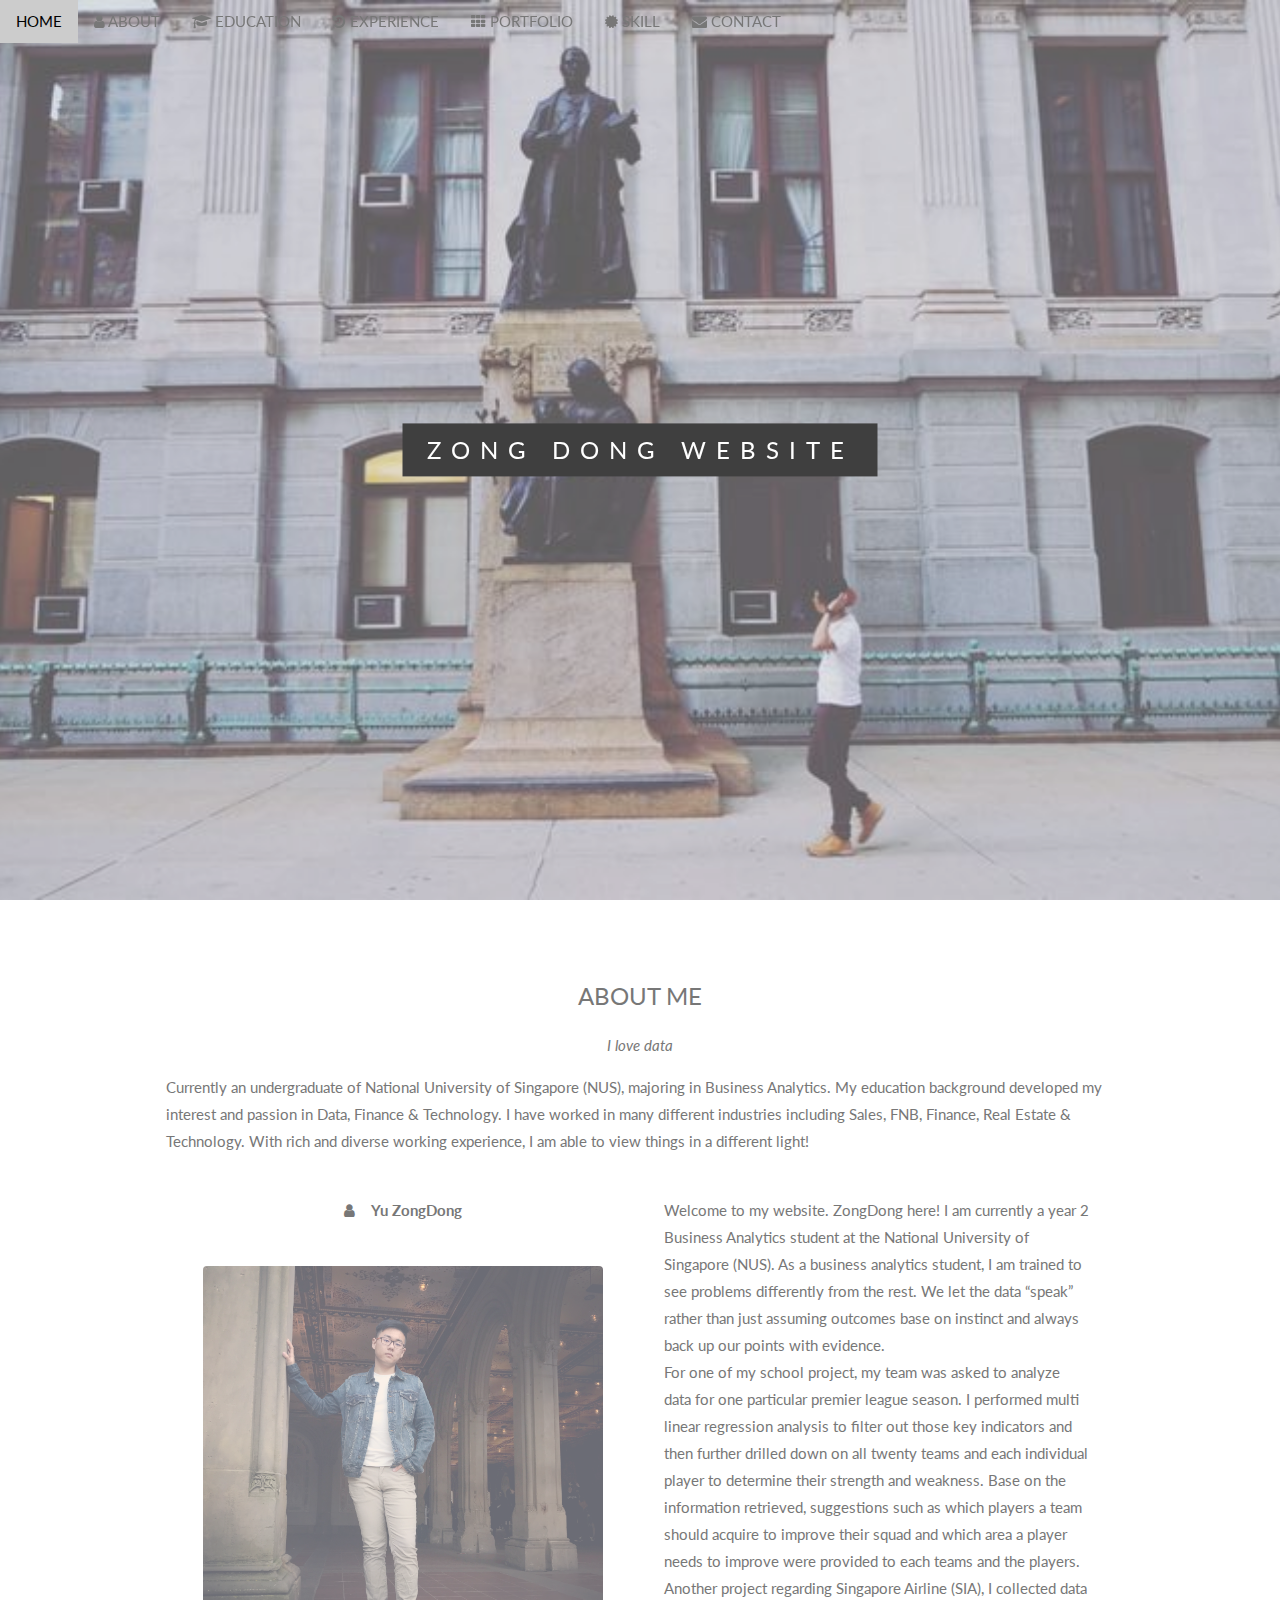
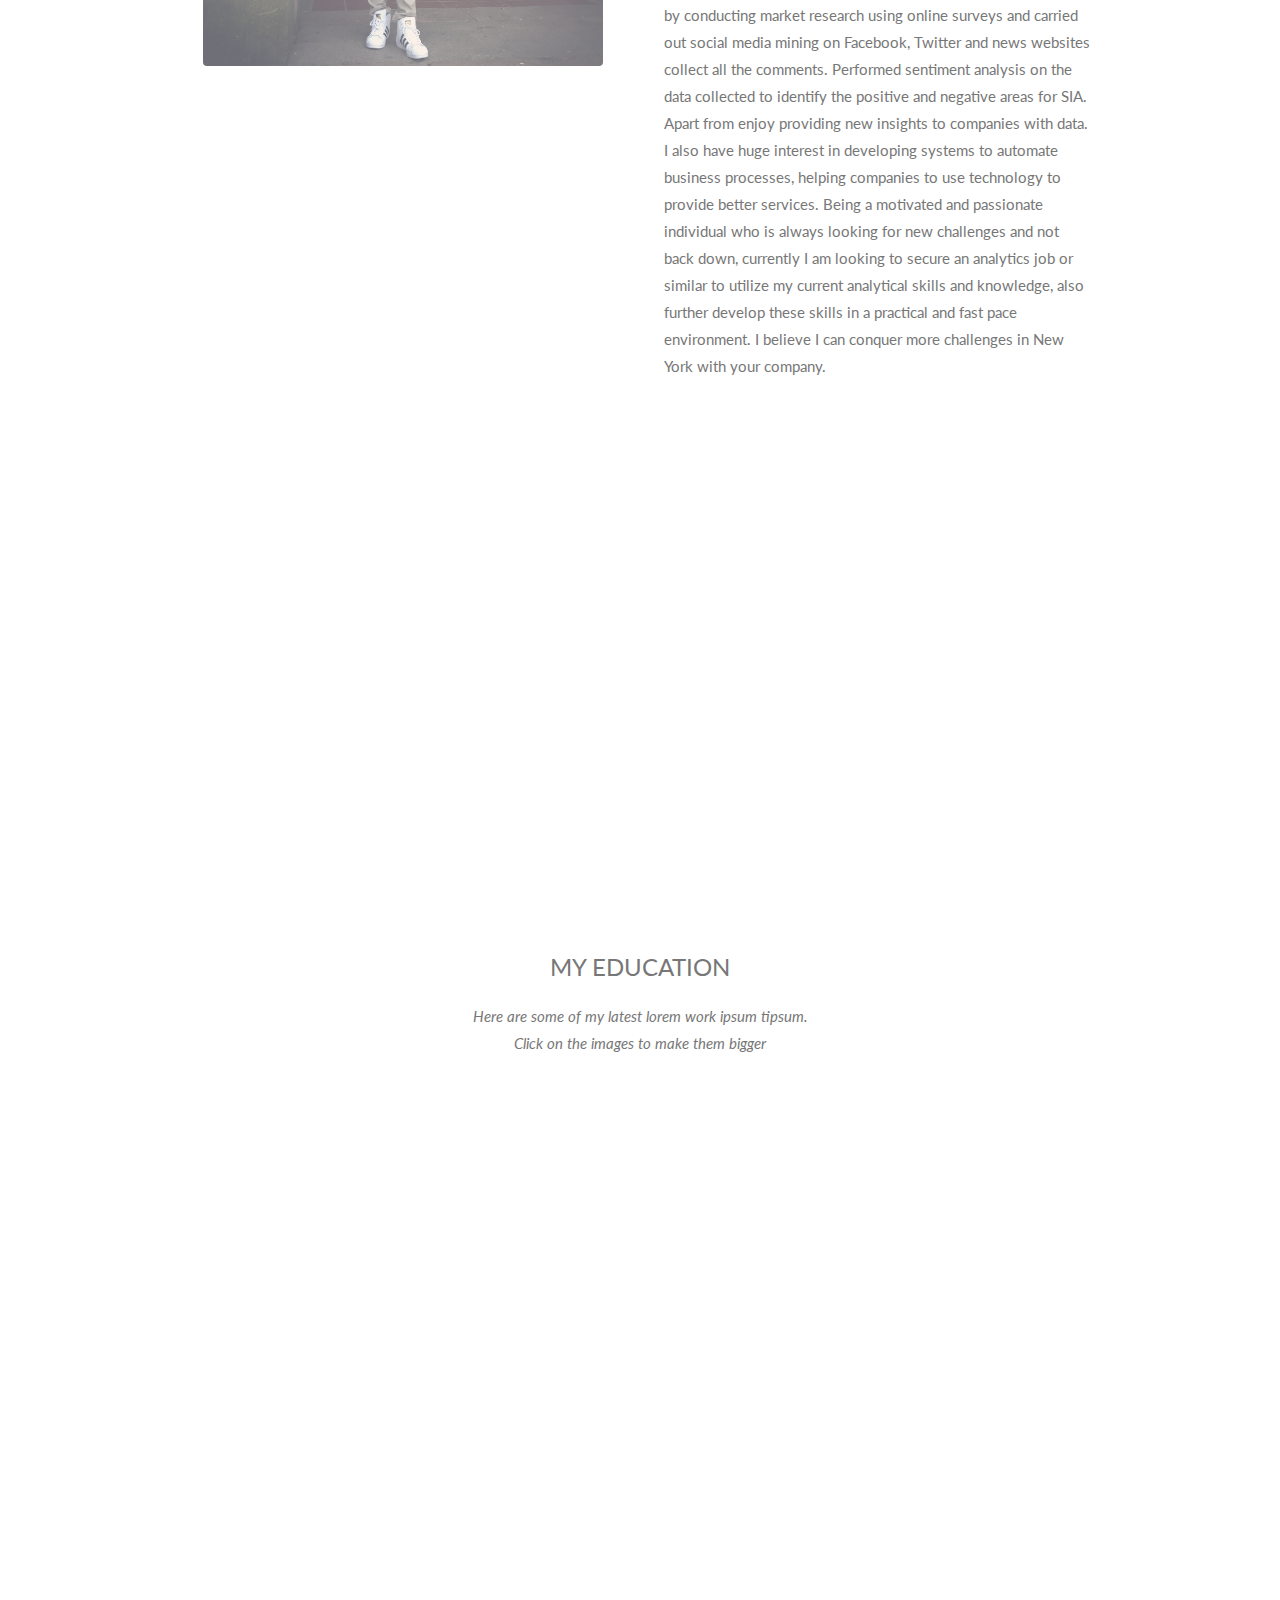
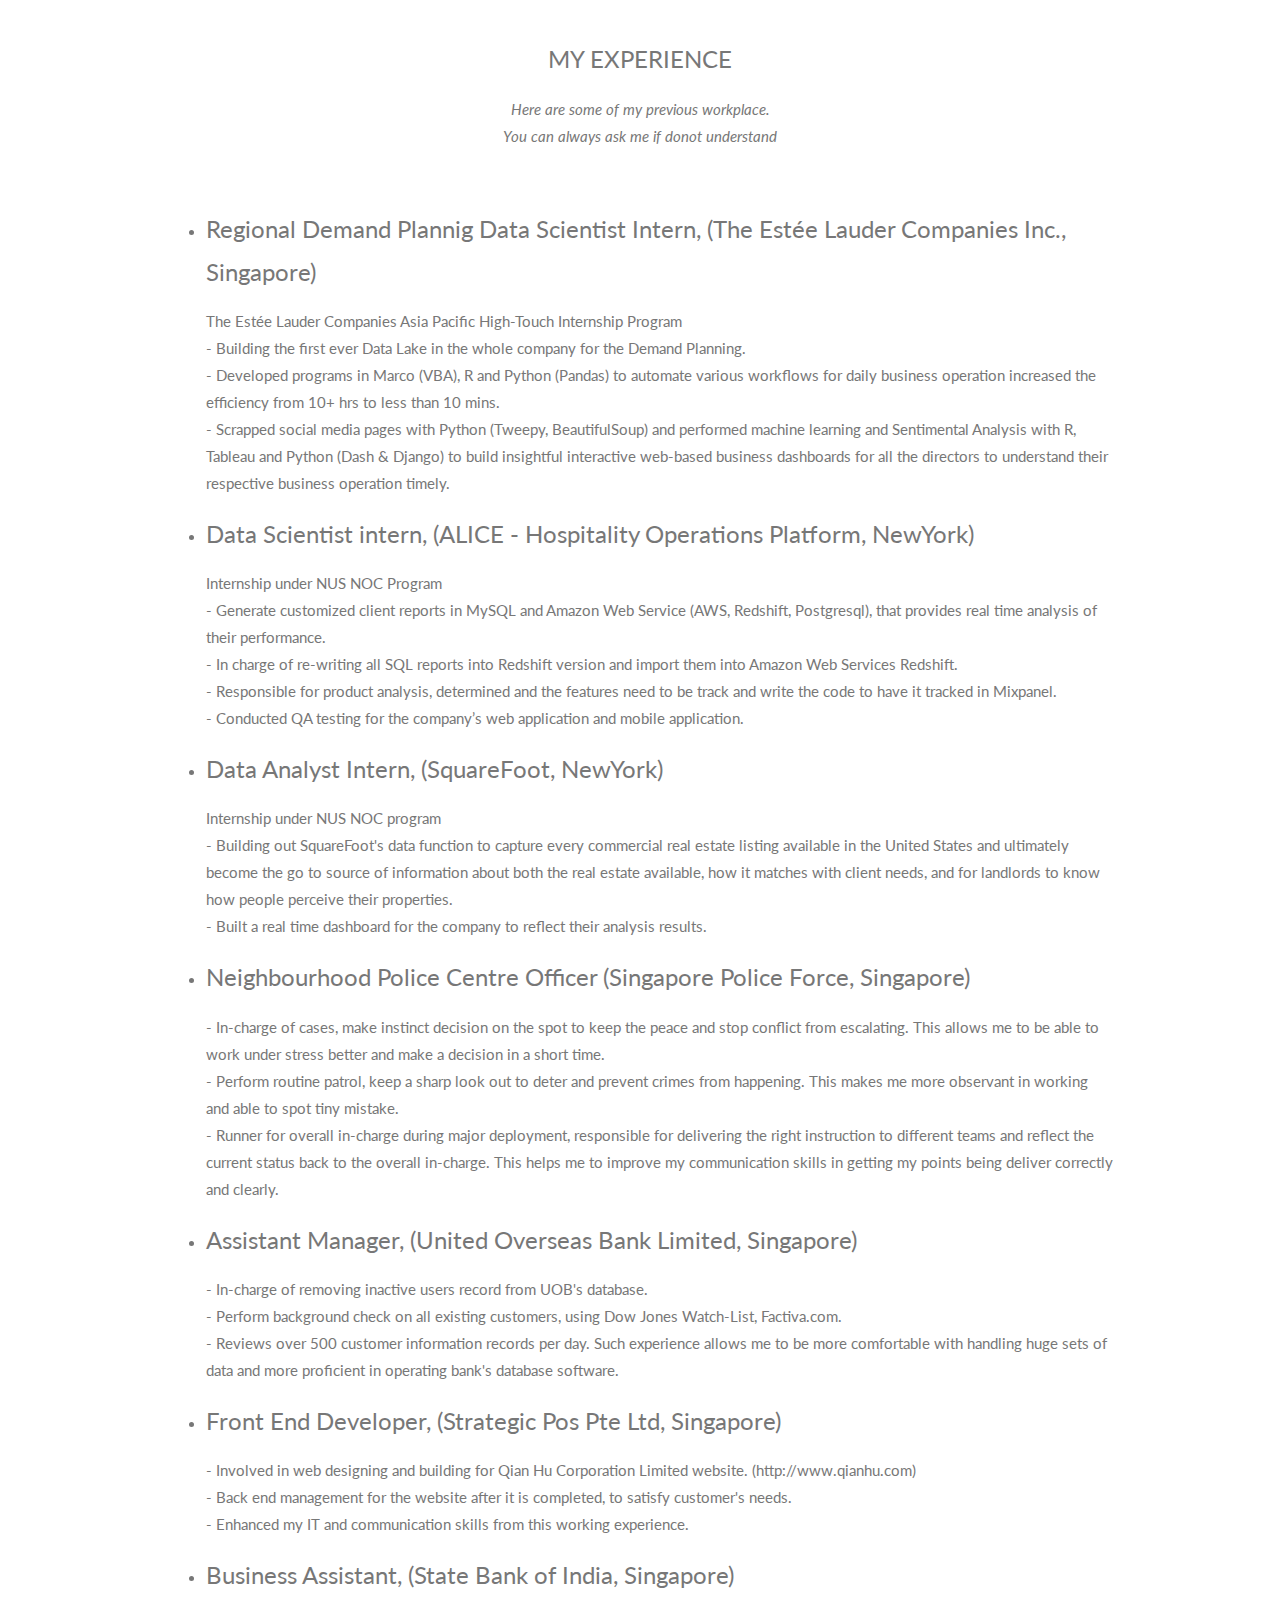
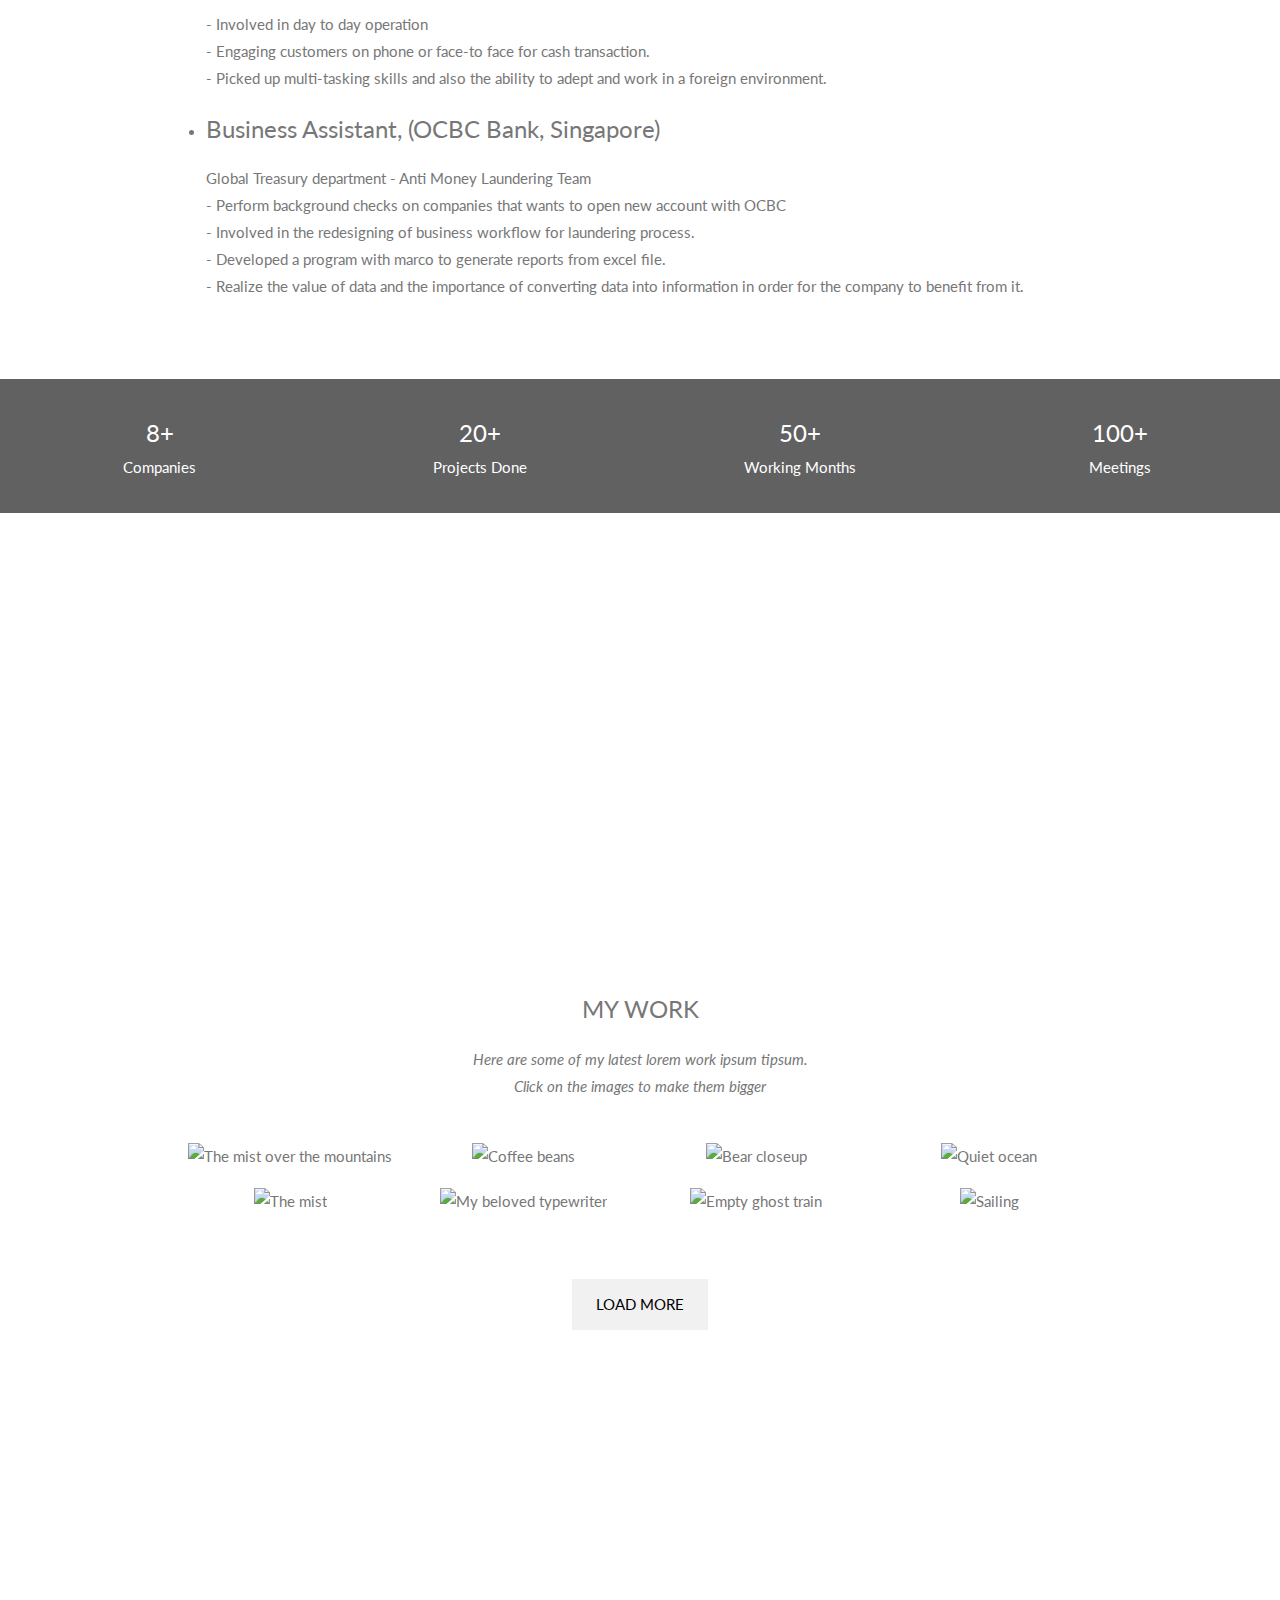
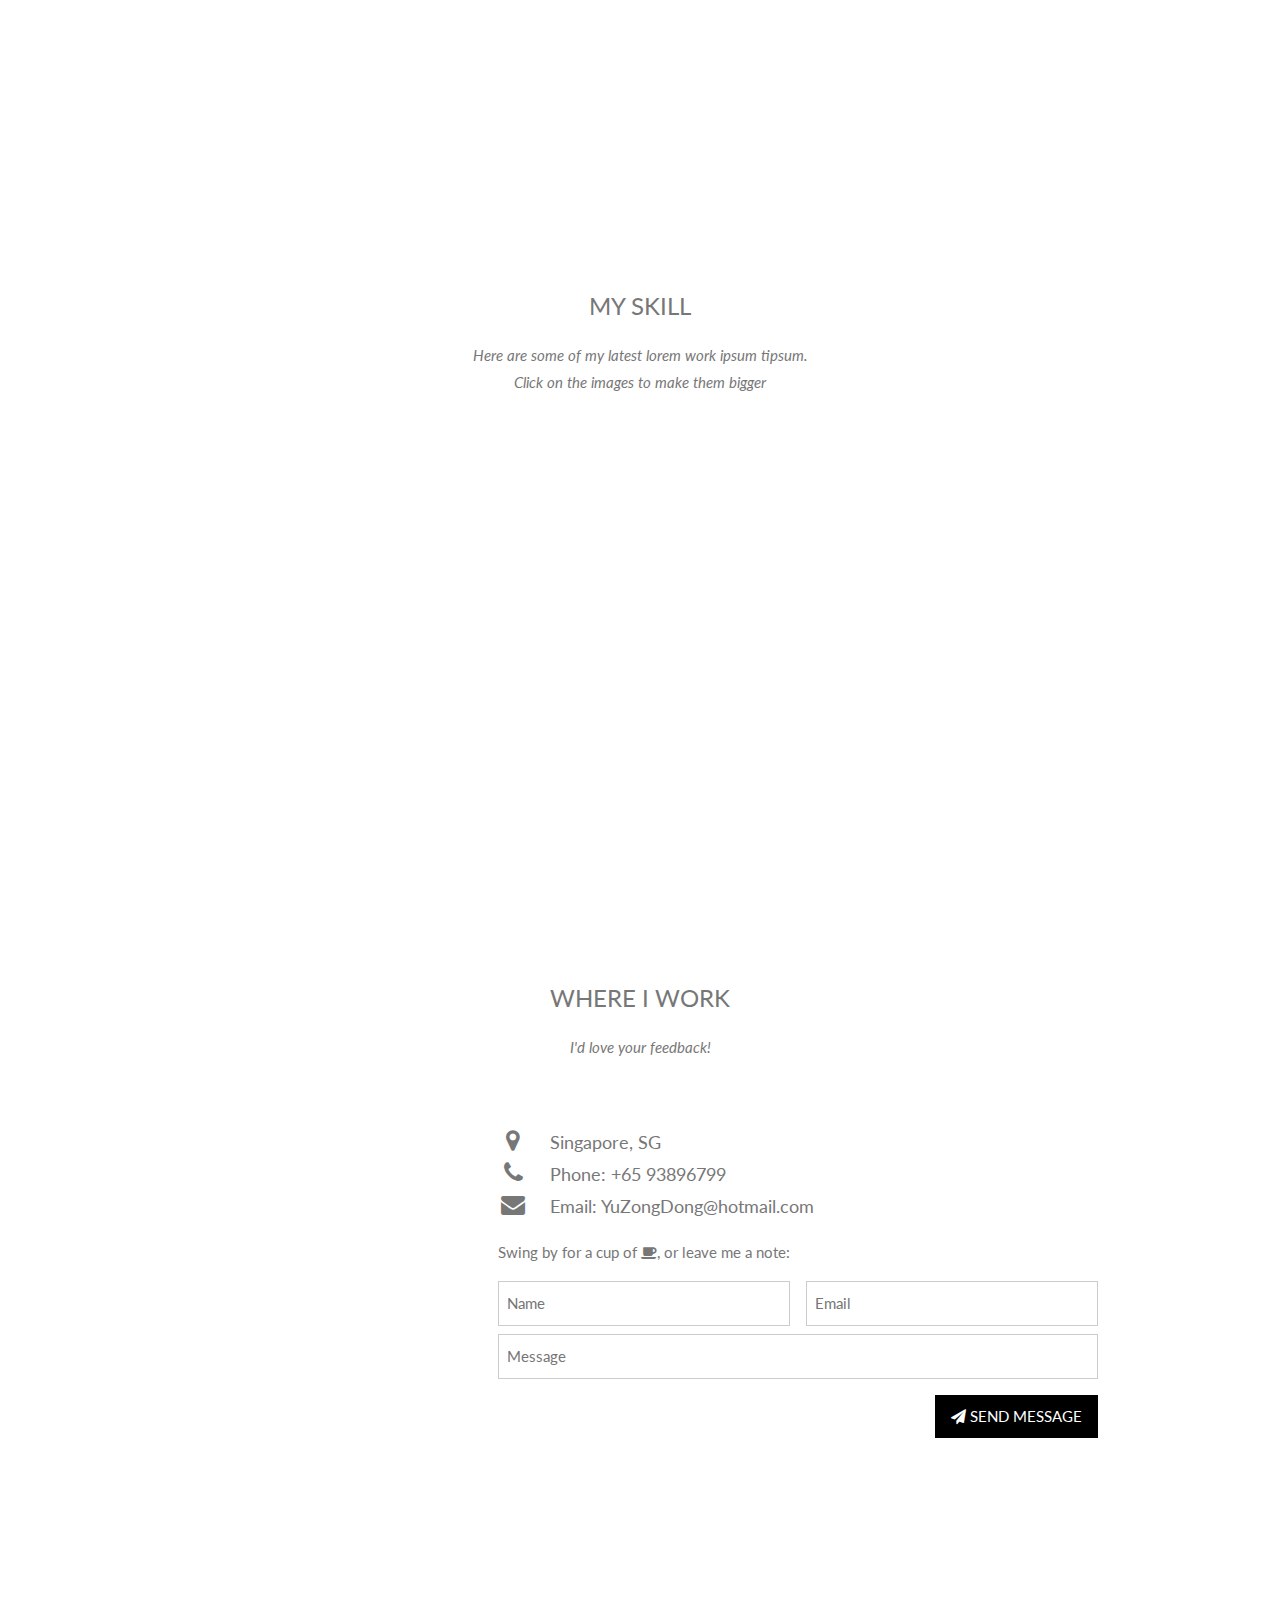
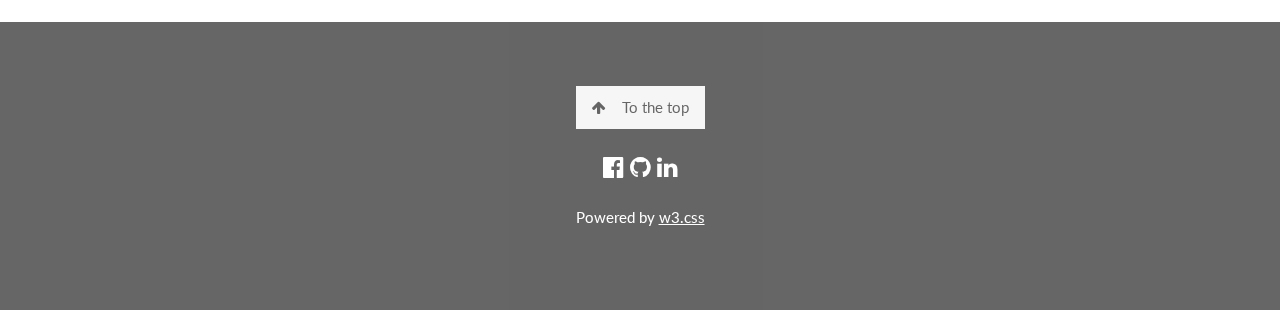
==== index.html @ 0556fbbf "changes to the index" ====
<!DOCTYPE html>
<html>
<title>ZDCV</title>
<meta charset="UTF-8">
<meta name="viewport" content="width=device-width, initial-scale=1">
<link rel="stylesheet" href="https://www.w3schools.com/w3css/4/w3.css">
<link rel="stylesheet" href="https://fonts.googleapis.com/css?family=Lato">
<link rel="stylesheet" href="https://cdnjs.cloudflare.com/ajax/libs/font-awesome/4.7.0/css/font-awesome.min.css">
<link rel="stylesheet" href="index.css">
<body>

<!-- Navbar (sit on top) -->
<div class="w3-top">
  <div class="w3-bar" id="myNavbar">
    <a class="w3-bar-item w3-button w3-hover-black w3-hide-medium w3-hide-large w3-right" href="javascript:void(0);" onclick="toggleFunction()" title="Toggle Navigation Menu">
      <i class="fa fa-bars"></i>
    </a>
    <a href="#home" class="w3-bar-item w3-button">HOME</a>
    <a href="#about" class="w3-bar-item w3-button w3-hide-small"><i class="fa fa-user"></i> ABOUT</a>
    <a href="#education" class="w3-bar-item w3-button w3-hide-small"><i class="fa fa-graduation-cap"></i> EDUCATION</a>
    <a href="#experience" class="w3-bar-item w3-button w3-hide-small"><i class="fa fa-history"></i> EXPERIENCE</a>
    <a href="#portfolio" class="w3-bar-item w3-button w3-hide-small"><i class="fa fa-th"></i> PORTFOLIO</a>
    <a href="#skill" class="w3-bar-item w3-button w3-hide-small"><i class="fa fa-certificate"></i> SKILL</a>
    <a href="#contact" class="w3-bar-item w3-button w3-hide-small"><i class="fa fa-envelope"></i> CONTACT</a>
  </div>

  <!-- Navbar on small screens -->
  <div id="navDemo" class="w3-bar-block w3-white w3-hide w3-hide-large w3-hide-medium">
    <a href="#about" class="w3-bar-item w3-button" onclick="toggleFunction()">ABOUT</a>
    <a href="#education" class="w3-bar-item w3-button" onclick="toggleFunction()">EDUCATION</a>
    <a href="#portfolio" class="w3-bar-item w3-button" onclick="toggleFunction()">PORTFOLIO</a>
    <a href="#contact" class="w3-bar-item w3-button" onclick="toggleFunction()">CONTACT</a>
  </div>
</div>

<!-- First Parallax Image with Logo Text -->
<div class="bgimg-1 w3-display-container w3-opacity-min" id="home">
  <div class="w3-display-middle" style="white-space:nowrap;">
    <span class="w3-center w3-padding-large w3-black w3-xlarge w3-wide w3-animate-opacity">ZONG <span class="w3-hide-small">DONG</span> WEBSITE</span>
  </div>
</div>

<!-- Container (About Section) -->
<div class="w3-content w3-container w3-padding-64" id="about">
  <h3 class="w3-center">ABOUT ME</h3>
  <p class="w3-center"><em>I love data</em></p>
  <p>Currently an undergraduate of National University of Singapore (NUS), majoring in Business Analytics. My education background developed my interest and passion in Data,
    Finance & Technology. I have worked in many different industries including Sales, FNB, Finance, Real Estate & Technology. With rich and diverse working experience, 
    I am able to view things in a different light!  </p>
  <div class="w3-row">
    <div class="w3-col m6 w3-center w3-padding-large">
      <p><b><i class="fa fa-user w3-margin-right"></i>Yu ZongDong</b></p><br>
      <img src="img/zd.jpg" class="w3-round w3-image w3-opacity w3-hover-opacity-off" alt="Photo of Me" width="400" height="450">
      <!-- w3-image w3-opacity-->
    </div>

    <!-- Hide this text on small devices -->
    <div class="w3-col m6 w3-hide-small w3-padding-large">
      <p>Welcome to my website.  ZongDong here! I am currently a year 2 Business Analytics student at the National University of Singapore (NUS). As a business analytics student,
        I am trained to see problems differently from the rest. We let the data “speak” rather than just assuming outcomes base on instinct and always back up our points with evidence.
        <br> For one of my school project, my team was asked to analyze data for one particular premier league season. I performed multi linear regression analysis to filter out those 
        key indicators and then further drilled down on all twenty teams and each individual player to determine their strength and weakness. Base on the information retrieved, 
        suggestions such as which players a team should acquire to improve their squad and which area a player needs to improve were provided to each teams and the players.
        <br> Another project regarding Singapore Airline (SIA), I collected data by conducting market research using online surveys and carried out social media mining on Facebook, 
        Twitter and news websites collect all the comments. Performed sentiment analysis on the data collected to identify the positive and negative areas for SIA.
        <br> Apart from enjoy providing new insights to companies with data. I also have huge interest in developing systems to automate business processes, helping companies to use 
        technology to provide better services. Being a motivated and passionate individual who is always looking for new challenges and not back down, currently I am looking to secure 
        an analytics job or similar to utilize my current analytical skills and knowledge, also further develop these skills in a practical and fast pace environment. I believe I can 
        conquer more challenges in New York with your company.</p>
    </div>
  </div>
</div>

<!-- Second Parallax Image with Portfolio Text -->
<div class="bgimg-3 w3-display-container w3-opacity-min">
    <div class="w3-display-middle">
        <span class="w3-xxlarge w3-text-white w3-wide">EDUCATION</span>
    </div>
</div>
          
<!-- Container (Education Section) -->
<div class="w3-content w3-container w3-padding-64" id="education">
    <h3 class="w3-center">MY EDUCATION</h3>
    <p class="w3-center"><em>Here are some of my latest lorem work ipsum tipsum.<br> Click on the images to make them bigger</em></p><br>
</div>

<!-- Second Parallax Image with Portfolio Text -->
<div class="bgimg-2 w3-display-container w3-opacity-min">
    <div class="w3-display-middle">
        <span class="w3-xxlarge w3-text-white w3-wide">EXPERIENCE</span>
    </div>
</div>

<div class="w3-content w3-container w3-padding-64" id="experience">
    <h3 class="w3-center">MY EXPERIENCE</h3>
    <p class="w3-center"><em>Here are some of my previous workplace.<br> You can always ask me if donot understand</em></p><br>
    <ul class=>
        <li>
            <h3>
                Regional Demand Plannig Data Scientist Intern, (The Estée Lauder Companies Inc., Singapore)
            </h3>
            <p>
                The Estée Lauder Companies Asia Pacific High-Touch Internship Program<br>
                - Building the first ever Data Lake in the whole company for the Demand Planning. <br>
                - Developed programs in Marco (VBA), R and Python (Pandas) to automate various workflows for daily business operation increased the efficiency from 10+ hrs to less than 10 mins. <br>
                - Scrapped social media pages with Python (Tweepy, BeautifulSoup) and performed machine learning and Sentimental Analysis with R, Tableau and Python (Dash & Django) to build insightful interactive web-based business dashboards for all the directors to understand their respective business operation timely. <br>
            </p>
            </li>
        
        <li>
            <h3>
                Data Scientist intern, (ALICE - Hospitality Operations Platform, NewYork)
            </h3>
            <p>
                Internship under NUS NOC Program <br>
                - Generate customized client reports in MySQL and Amazon Web Service (AWS, Redshift, Postgresql), that provides real time analysis of their performance. <br>
                - In charge of re-writing all SQL reports into Redshift version and import them into Amazon Web Services Redshift. <br>
                - Responsible for product analysis, determined and the features need to be track and write the code to have it tracked in Mixpanel. <br>
                - Conducted QA testing for the company’s web application and mobile application. <br>
            </p>
        </li>

        <li>
            <h3>
                Data Analyst Intern, (SquareFoot, NewYork)
            </h3>
            <p>
                Internship under NUS NOC program <br>
                - Building out SquareFoot's data function to capture every commercial real estate listing available in the United States and ultimately become the go to source of information about both the real estate available, how it matches with client needs, and for landlords to know how people perceive their properties. <br>
                - Built a real time dashboard for the company to reflect their analysis results. <br>
            </p>
        </li>

        <li>
            <h3>
                Neighbourhood Police Centre Officer (Singapore Police Force, Singapore)
            </h3>
            <p>
                - In-charge of cases, make instinct decision on the spot to keep the peace and stop conflict from escalating. This allows me to be able to work under stress better and make a decision in a short time. <br>
                - Perform routine patrol, keep a sharp look out to deter and prevent crimes from happening. This makes me more observant in working and able to spot tiny mistake. <br>
                - Runner for overall in-charge during major deployment, responsible for delivering the right instruction to different teams and reflect the current status back to the overall in-charge. This helps me to improve my communication skills in getting my points being deliver correctly and clearly.  <br>
            </p>
        </li>

        <li>
            <h3>
                Assistant Manager, (United Overseas Bank Limited, Singapore)
            </h3>
            <p>
                - In-charge of removing inactive users record from UOB's database. <br>
                - Perform background check on all existing customers, using Dow Jones Watch-List, Factiva.com. <br>
                - Reviews over 500 customer information records per day. Such experience allows me to be more comfortable with handling huge sets of data and more proficient in operating bank's database software. <br>
            </p>
        </li>

        <li>
            <h3>
                Front End Developer, (Strategic Pos Pte Ltd, Singapore)
            </h3>
            <p>
                - Involved in web designing and building for Qian Hu Corporation Limited website.  (http://www.qianhu.com) <br>
                - Back end management for the website after it is completed, to satisfy customer's needs.  <br>
                - Enhanced my IT and communication skills from this working experience. <br>
            </p>
        </li>

        <li>
            <h3>
                Business Assistant, (State Bank of India, Singapore)
            </h3>
            <p>
                - Involved in day to day operation <br>
                - Engaging customers on phone or face-to face for cash transaction. <br>
                - Picked up multi-tasking skills and also the ability to adept and work in a foreign environment. <br>
            </p>
        </li>

        <li>
            <h3>
                Business Assistant, (OCBC Bank, Singapore)
            </h3>
            <p>
                Global Treasury department - Anti Money Laundering Team <br>
                - Perform background checks on companies that wants to open new account with OCBC <br>
                - Involved in the redesigning of business workflow for laundering process. <br>
                - Developed a program with marco to generate reports from excel file. <br>
                - Realize the value of data and the importance of converting data into information in order for the company to benefit from it. <br>
            </p>
        </li>
    </ul>
</div>


<div class="w3-row w3-center w3-dark-grey w3-padding-16">
  <div class="w3-quarter w3-section">
    <span class="w3-xlarge">8+</span><br>
    Companies
  </div>
  <div class="w3-quarter w3-section">
    <span class="w3-xlarge">20+</span><br>
    Projects Done
  </div>
  <div class="w3-quarter w3-section">
    <span class="w3-xlarge">50+</span><br>
    Working Months
  </div>
  <div class="w3-quarter w3-section">
    <span class="w3-xlarge">100+</span><br>
    Meetings
  </div>
</div>

<!-- Third Parallax Image with Portfolio Text -->
<div class="bgimg-3 w3-display-container w3-opacity-min">
  <div class="w3-display-middle">
    <span class="w3-xxlarge w3-text-white w3-wide">PORTFOLIO</span>
  </div>
</div>

<!-- Container (Portfolio Section) -->
<div class="w3-content w3-container w3-padding-64" id="portfolio">
  <h3 class="w3-center">MY WORK</h3>
  <p class="w3-center"><em>Here are some of my latest lorem work ipsum tipsum.<br> Click on the images to make them bigger</em></p><br>

  <!-- Responsive Grid. Four columns on tablets, laptops and desktops. Will stack on mobile devices/small screens (100% width) -->
  <div class="w3-row-padding w3-center">
    <div class="w3-col m3">
      <img src="/w3images/p1.jpg" style="width:100%" onclick="onClick(this)" class="w3-hover-opacity" alt="The mist over the mountains">
    </div>

    <div class="w3-col m3">
      <img src="/w3images/p2.jpg" style="width:100%" onclick="onClick(this)" class="w3-hover-opacity" alt="Coffee beans">
    </div>

    <div class="w3-col m3">
      <img src="/w3images/p3.jpg" style="width:100%" onclick="onClick(this)" class="w3-hover-opacity" alt="Bear closeup">
    </div>

    <div class="w3-col m3">
      <img src="/w3images/p4.jpg" style="width:100%" onclick="onClick(this)" class="w3-hover-opacity" alt="Quiet ocean">
    </div>
  </div>

  <div class="w3-row-padding w3-center w3-section">
    <div class="w3-col m3">
      <img src="/w3images/p5.jpg" style="width:100%" onclick="onClick(this)" class="w3-hover-opacity" alt="The mist">
    </div>

    <div class="w3-col m3">
      <img src="/w3images/p6.jpg" style="width:100%" onclick="onClick(this)" class="w3-hover-opacity" alt="My beloved typewriter">
    </div>

    <div class="w3-col m3">
      <img src="/w3images/p7.jpg" style="width:100%" onclick="onClick(this)" class="w3-hover-opacity" alt="Empty ghost train">
    </div>

    <div class="w3-col m3">
      <img src="/w3images/p8.jpg" style="width:100%" onclick="onClick(this)" class="w3-hover-opacity" alt="Sailing">
    </div>
    <button class="w3-button w3-padding-large w3-light-grey" style="margin-top:64px">LOAD MORE</button>
  </div>
</div>

<!-- Modal for full size images on click-->
<div id="modal01" class="w3-modal w3-black" onclick="this.style.display='none'">
  <span class="w3-button w3-large w3-black w3-display-topright" title="Close Modal Image"><i class="fa fa-remove"></i></span>
  <div class="w3-modal-content w3-animate-zoom w3-center w3-transparent w3-padding-64">
    <img id="img01" class="w3-image">
    <p id="caption" class="w3-opacity w3-large"></p>
  </div>
</div>

<!-- Fourth Parallax Image with Portfolio Text -->
<div class="bgimg-3 w3-display-container w3-opacity-min">
    <div class="w3-display-middle">
        <span class="w3-xxlarge w3-text-white w3-wide">SKILL</span>
    </div>
</div>
      
<!-- Container (Skill Section) -->
<div class="w3-content w3-container w3-padding-64" id="skill">
    <h3 class="w3-center">MY SKILL</h3>
    <p class="w3-center"><em>Here are some of my latest lorem work ipsum tipsum.<br> Click on the images to make them bigger</em></p><br>
</div>
<!-- <p class="w3-large w3-center w3-padding-16">Im really good at:</p>
<p class="w3-wide"><i class="fa fa-camera"></i>Photography</p>
<div class="w3-light-grey">
  <div class="w3-container w3-padding-small w3-dark-grey w3-center" style="width:90%">90%</div>
</div>
<p class="w3-wide"><i class="fa fa-laptop"></i>Web Design</p>
<div class="w3-light-grey">
  <div class="w3-container w3-padding-small w3-dark-grey w3-center" style="width:85%">85%</div>
</div>
<p class="w3-wide"><i class="fa fa-photo"></i>Photoshop</p>
<div class="w3-light-grey">
  <div class="w3-container w3-padding-small w3-dark-grey w3-center" style="width:75%">75%</div>
</div> -->



<!-- Fifth Parallax Image with Portfolio Text -->
<div class="bgimg-3 w3-display-container w3-opacity-min">
  <div class="w3-display-middle">
     <span class="w3-xxlarge w3-text-white w3-wide">CONTACT</span>
  </div>
</div>

<!-- Container (Contact Section) -->
<div class="w3-content w3-container w3-padding-64" id="contact">
  <h3 class="w3-center">WHERE I WORK</h3>
  <p class="w3-center"><em>I'd love your feedback!</em></p>

  <div class="w3-row w3-padding-32 w3-section">
    <div class="w3-col m4 w3-container">
      <!-- Add Google Maps -->
      <div id="googleMap" class="w3-round-large w3-greyscale" style="width:100%;height:400px;"></div>
    </div>
    <div class="w3-col m8 w3-panel">
      <div class="w3-large w3-margin-bottom">
        <i class="fa fa-map-marker fa-fw w3-hover-text-black w3-xlarge w3-margin-right"></i> Singapore, SG<br>
        <i class="fa fa-phone fa-fw w3-hover-text-black w3-xlarge w3-margin-right"></i> Phone: +65 93896799<br>
        <i class="fa fa-envelope fa-fw w3-hover-text-black w3-xlarge w3-margin-right"></i> Email: YuZongDong@hotmail.com<br>
      </div>
      <p>Swing by for a cup of <i class="fa fa-coffee"></i>, or leave me a note:</p>
      <form action="/action_page.php" target="_blank">
        <div class="w3-row-padding" style="margin:0 -16px 8px -16px">
          <div class="w3-half">
            <input class="w3-input w3-border" type="text" placeholder="Name" required name="Name">
          </div>
          <div class="w3-half">
            <input class="w3-input w3-border" type="text" placeholder="Email" required name="Email">
          </div>
        </div>
        <input class="w3-input w3-border" type="text" placeholder="Message" required name="Message">
        <button class="w3-button w3-black w3-right w3-section" type="submit">
          <i class="fa fa-paper-plane"></i> SEND MESSAGE
        </button>
      </form>
    </div>
  </div>
</div>

<!-- Footer -->
<footer class="w3-center w3-black w3-padding-64 w3-opacity w3-hover-opacity-off">
  <a href="#home" class="w3-button w3-light-grey"><i class="fa fa-arrow-up w3-margin-right"></i>To the top</a>
  <div class="w3-xlarge w3-section">
    <a href="https://www.facebook.com/yu.z.dong" target="_blank"><i class="fa fa-facebook-official w3-hover-opacity"></i></a>
    <a href="https://github.com/Zanyy2k" target="_blank"><i class="fa fa-github w3-hover-opacity"></i></a>
    <a href="https://www.linkedin.com/in/yuzongdong/" target="_blank"><i class="fa fa-linkedin w3-hover-opacity"></i></a>
  </div>
  <p>Powered by <a href="https://www.w3schools.com/w3css/default.asp" title="W3.CSS" target="_blank" class="w3-hover-text-green">w3.css</a></p>
</footer>
 
<!-- Add Google Maps -->
<script>
function myMap()
{
  myCenter=new google.maps.LatLng(1.28, 103.86);
  var mapOptions= {
    center:myCenter,
    zoom:12, scrollwheel: false, draggable: false,
    mapTypeId:google.maps.MapTypeId.ROADMAP
  };
  var map=new google.maps.Map(document.getElementById("googleMap"),mapOptions);

  var marker = new google.maps.Marker({
    position: myCenter,
  });
  marker.setMap(map);
}

// Modal Image Gallery
function onClick(element) {
  document.getElementById("img01").src = element.src;
  document.getElementById("modal01").style.display = "block";
  var captionText = document.getElementById("caption");
  captionText.innerHTML = element.alt;
}

// Change style of navbar on scroll
window.onscroll = function() {myFunction()};
function myFunction() {
    var navbar = document.getElementById("myNavbar");
    if (document.body.scrollTop > 100 || document.documentElement.scrollTop > 100) {
        navbar.className = "w3-bar" + " w3-card" + " w3-animate-top" + " w3-white";
    } else {
        navbar.className = navbar.className.replace(" w3-card w3-animate-top w3-white", "");
    }
}

// Used to toggle the menu on small screens when clicking on the menu button
function toggleFunction() {
    var x = document.getElementById("navDemo");
    if (x.className.indexOf("w3-show") == -1) {
        x.className += " w3-show";
    } else {
        x.className = x.className.replace(" w3-show", "");
    }
}
</script>
<script src="https://maps.googleapis.com/maps/api/js?key=AIzaSyD0upXL_Ld9ryl2vekK3UpJzzdT513rgtE&callback=myMap"></script>
<!--
To use this code on your website, get a free API key from Google.
Read more at: https://www.w3schools.com/graphics/google_maps_basic.asp
-->

</body>
</html>
---- index.css ----
body,h1,h2,h3,h4,h5,h6 {font-family: "Lato", sans-serif;}
body, html {
    height: 100%;
    color: #777;
    line-height: 1.8;
}

/* Create a Parallax Effect */
.bgimg-1, .bgimg-2, .bgimg-3 {
    background-attachment: fixed;
    background-position: center;
    background-repeat: no-repeat;
    background-size: cover;
}

/* First image (Logo. Full height) */
.bgimg-1 {
    background-image: url('img/background1.jpg');
    min-height: 100%;
}

/* Second image (Portfolio) */
.bgimg-2 {
    background-image: url("img/background2.jpg");
    min-height: 400px;
}

/* Third image (Contact) */
.bgimg-3 {
    background-image: url("img/background3.jpg");
    min-height: 400px;
}

.w3-wide {letter-spacing: 10px;}
.w3-hover-opacity {cursor: pointer;}

/* Turn off parallax scrolling for tablets and phones */
@media only screen and (max-device-width: 1024px) {
    .bgimg-1, .bgimg-2, .bgimg-3 {
        background-attachment: scroll;
    }
}
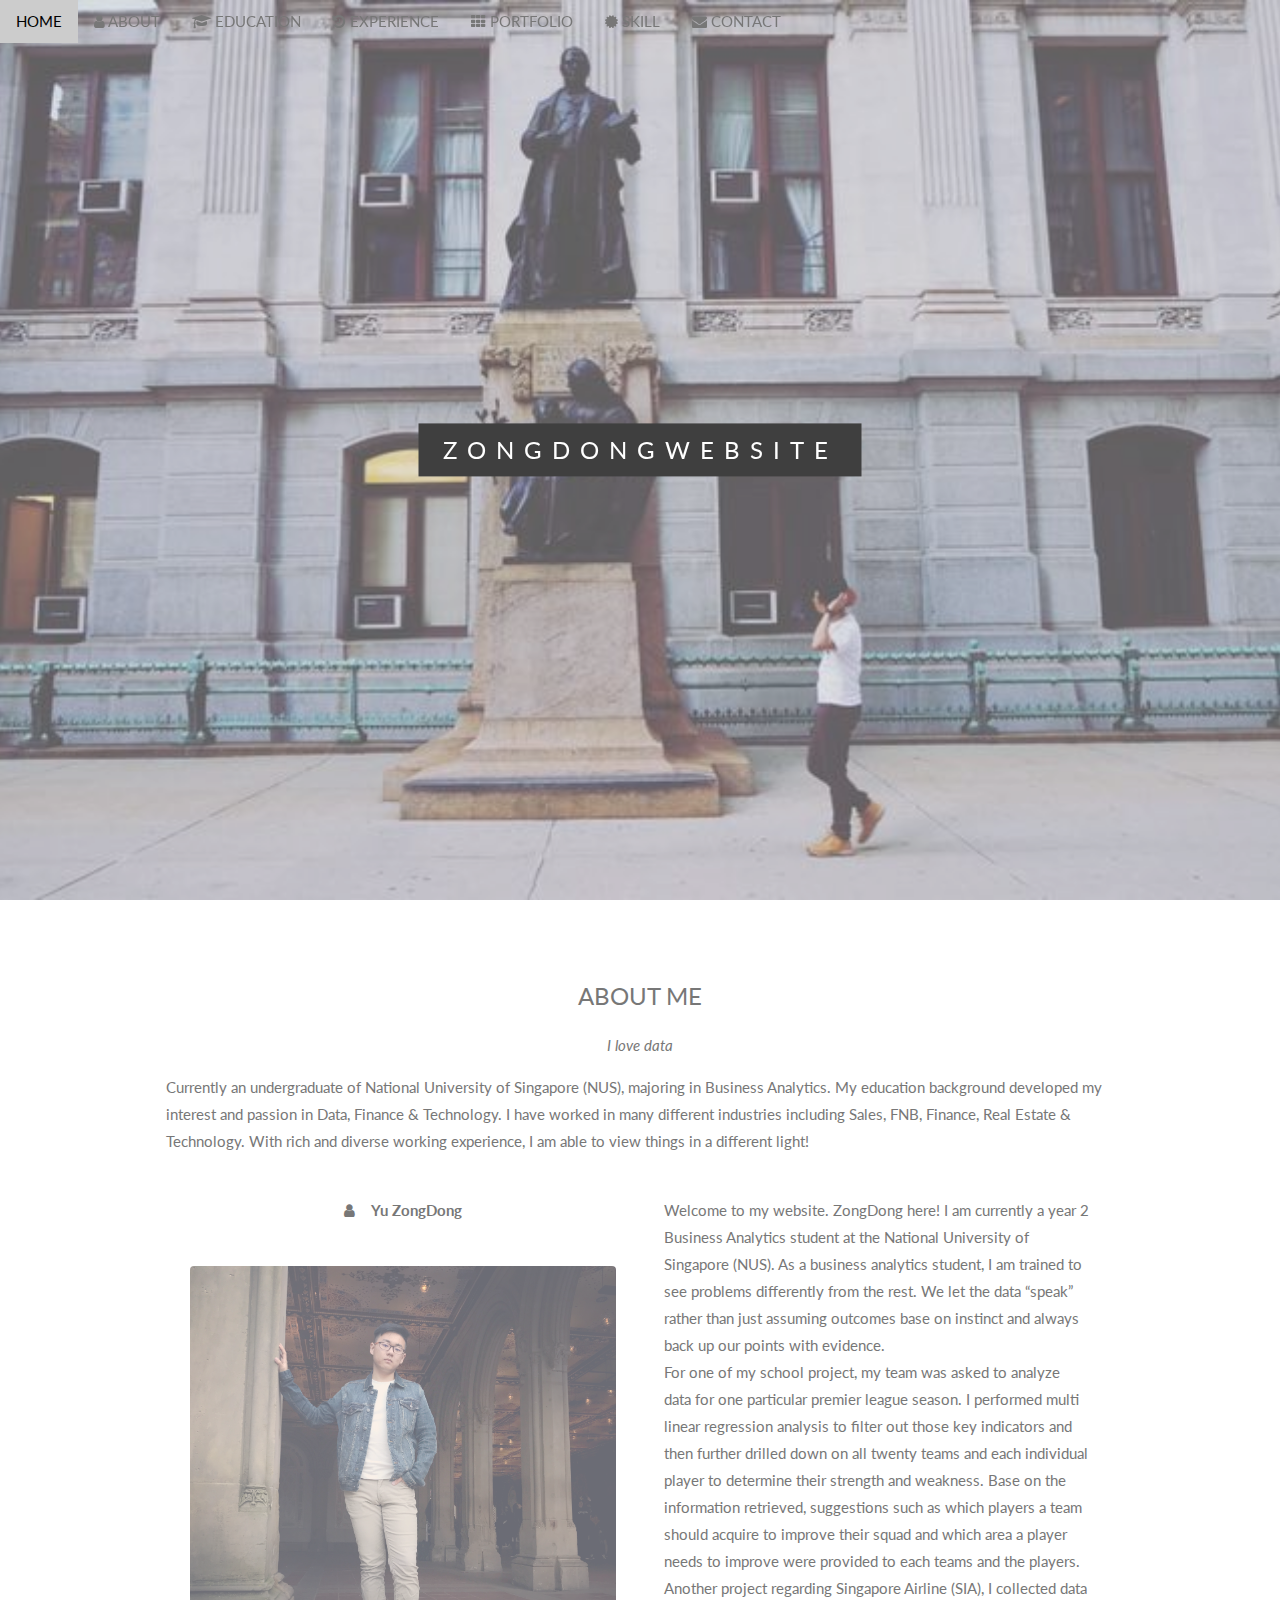
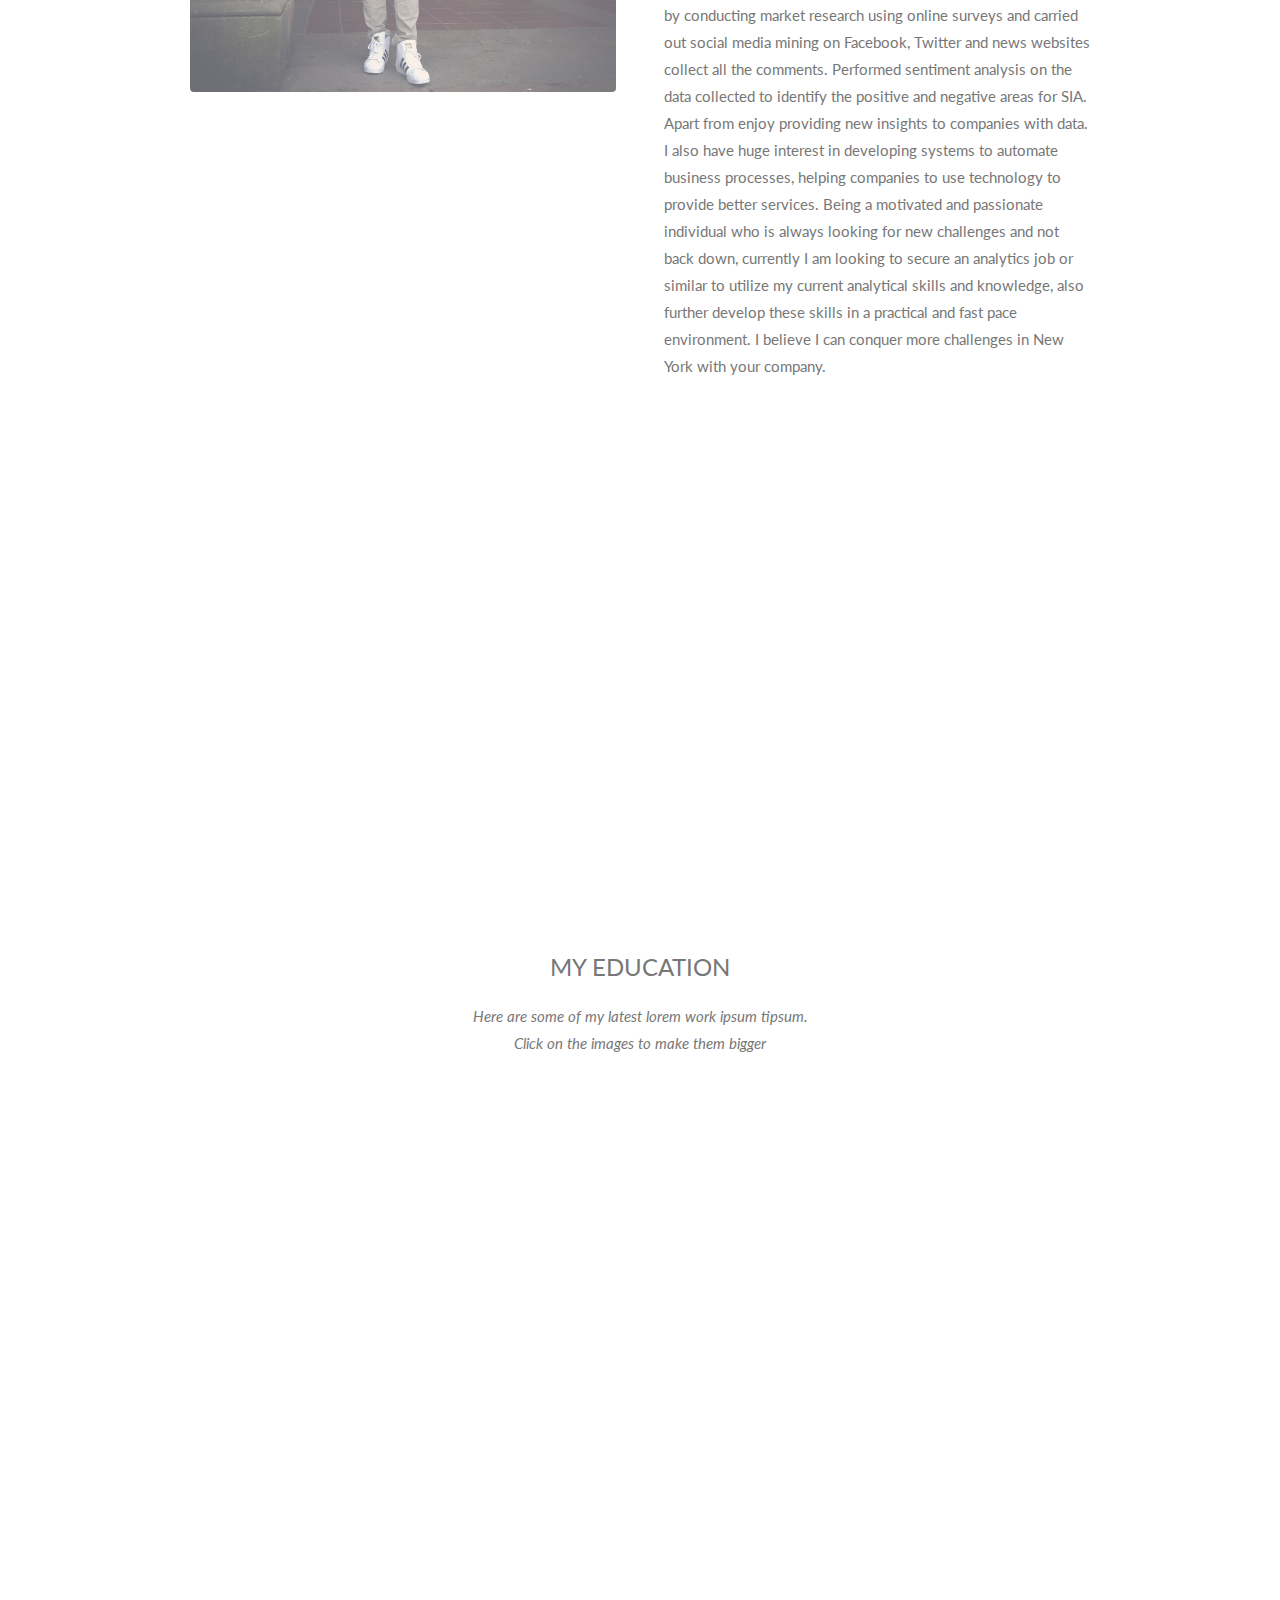
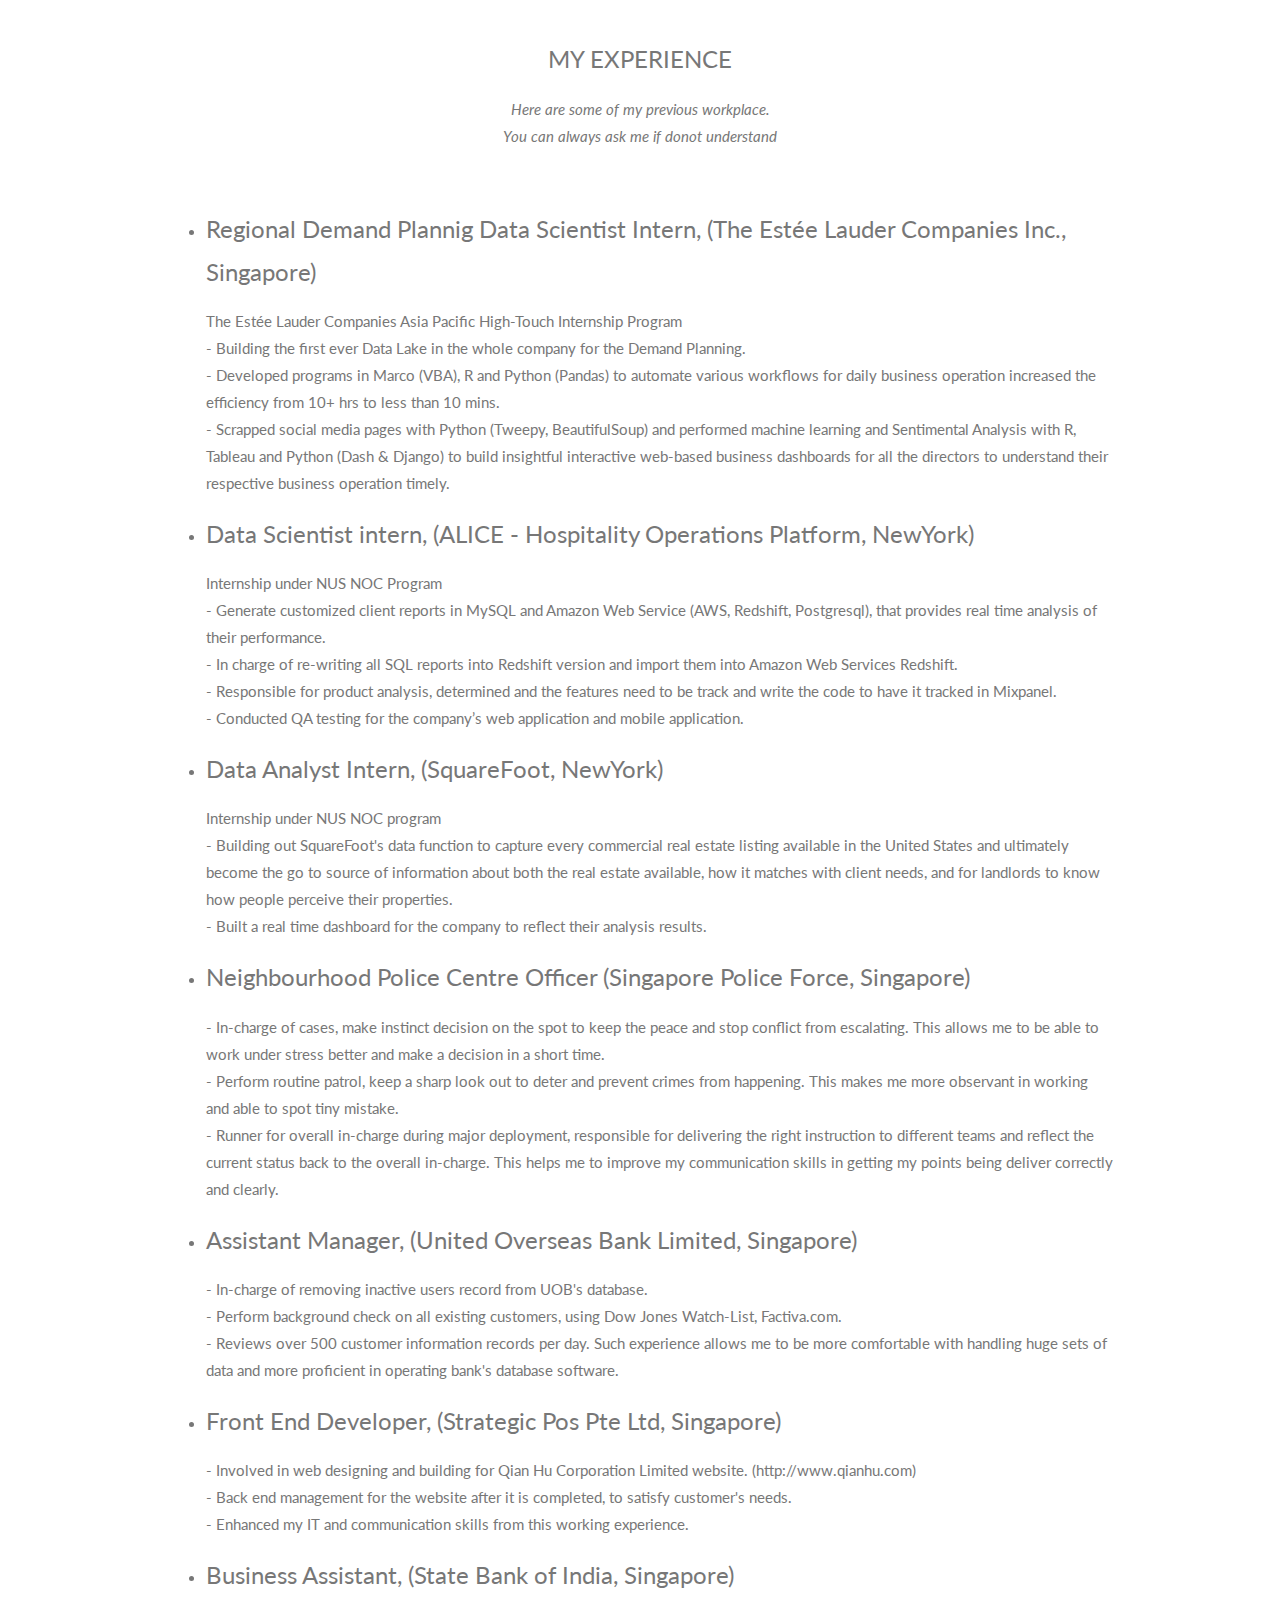
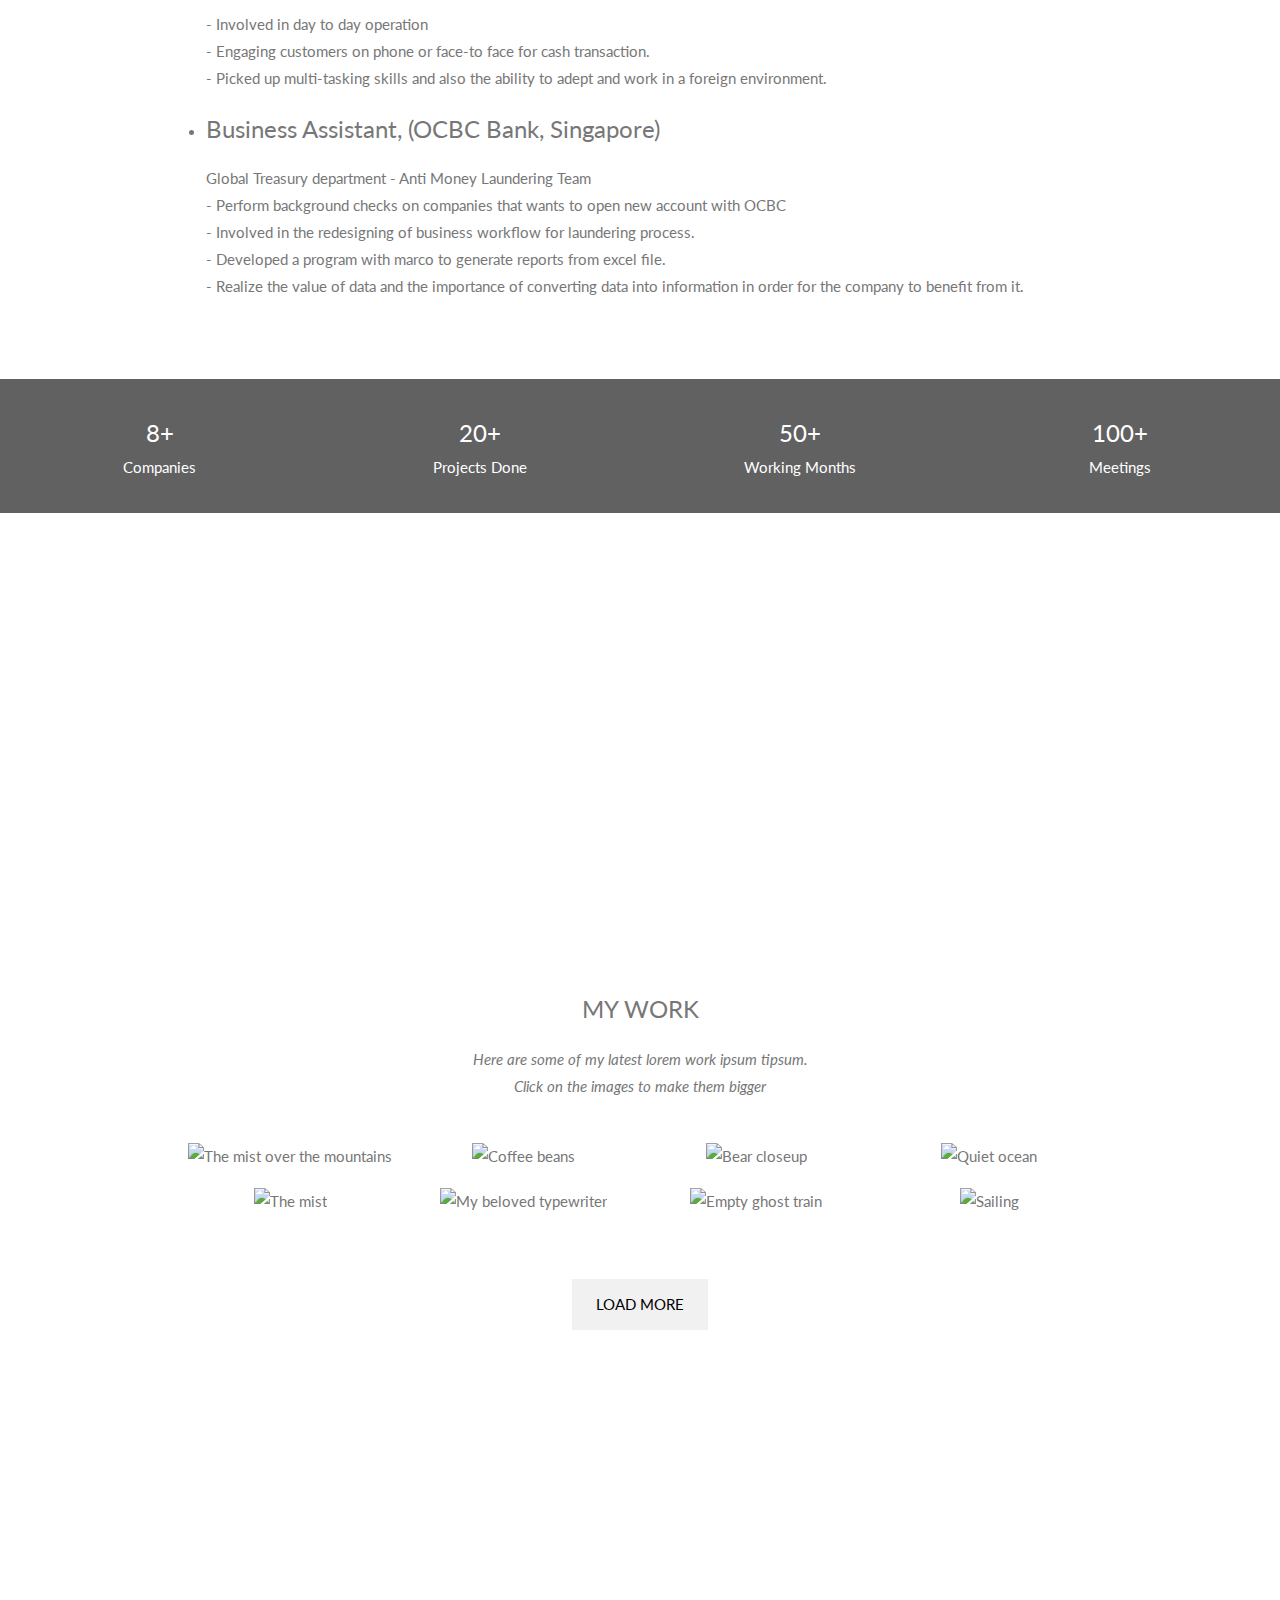
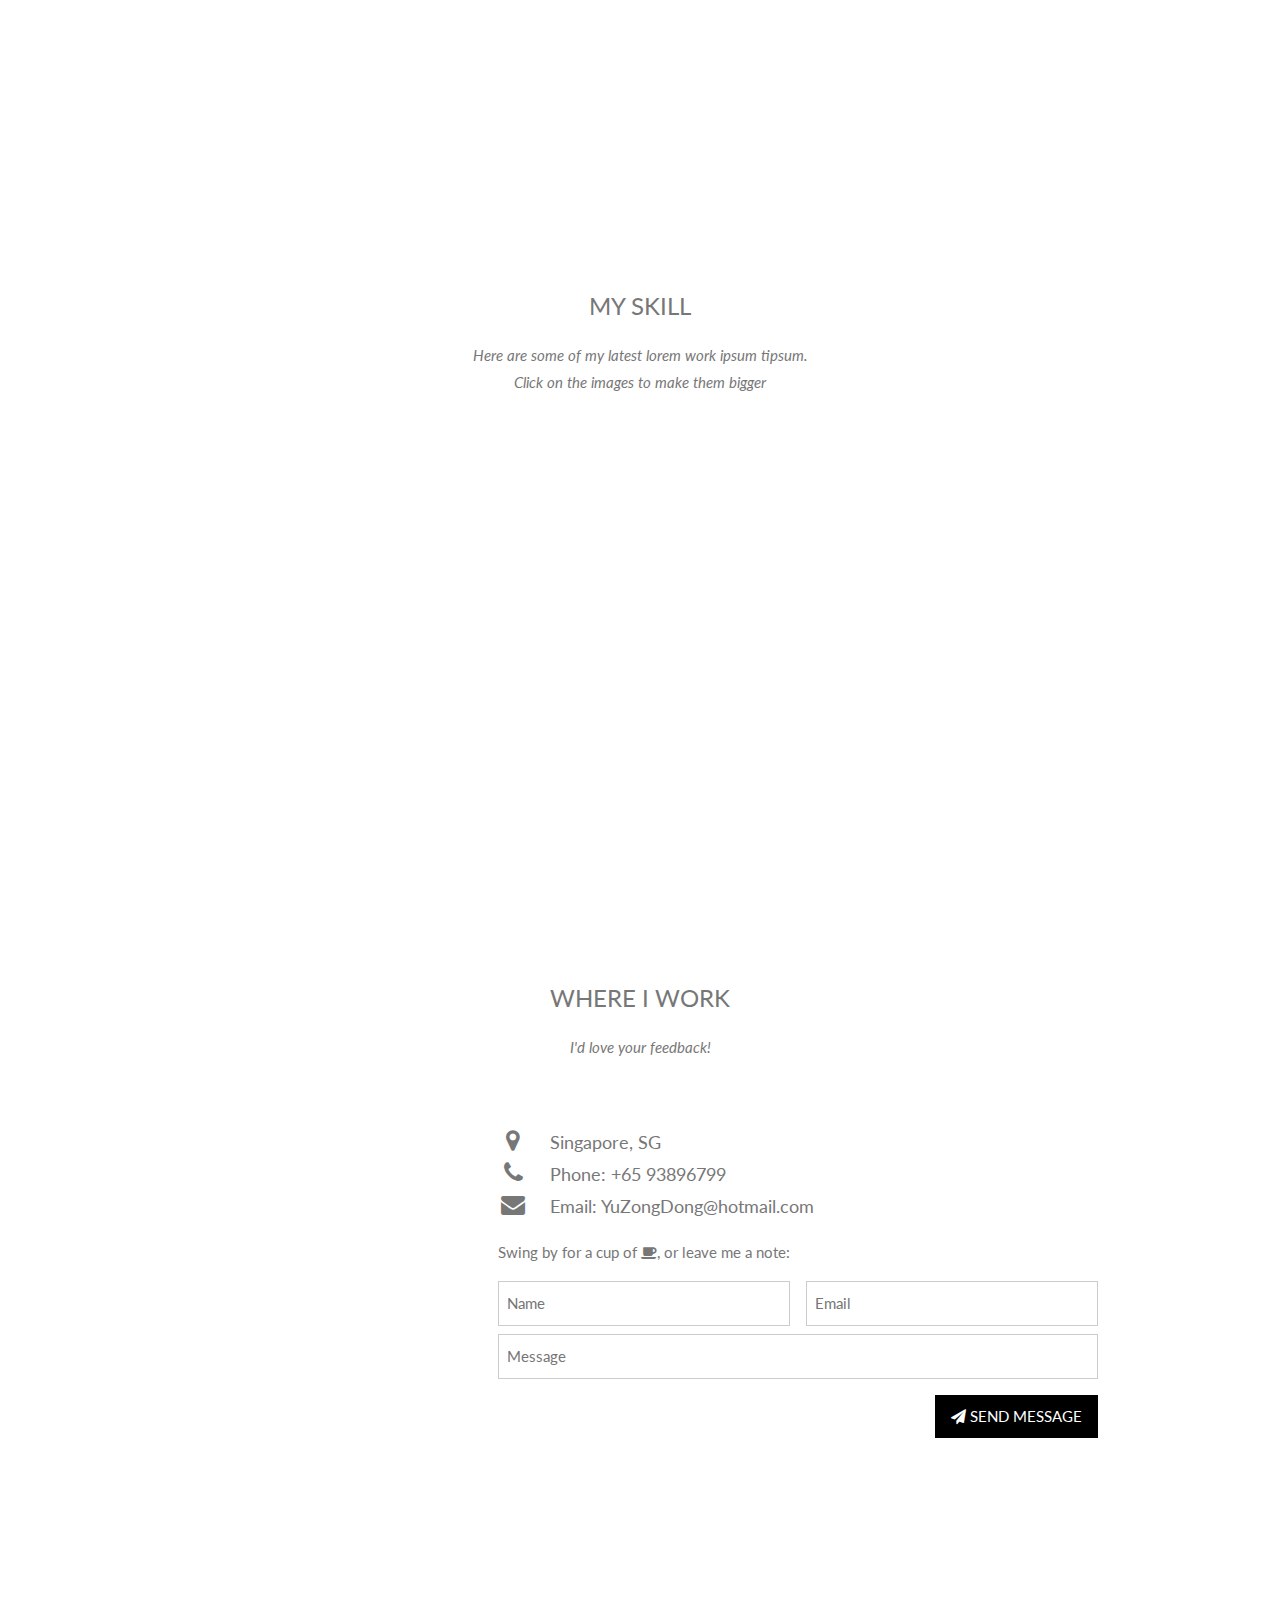
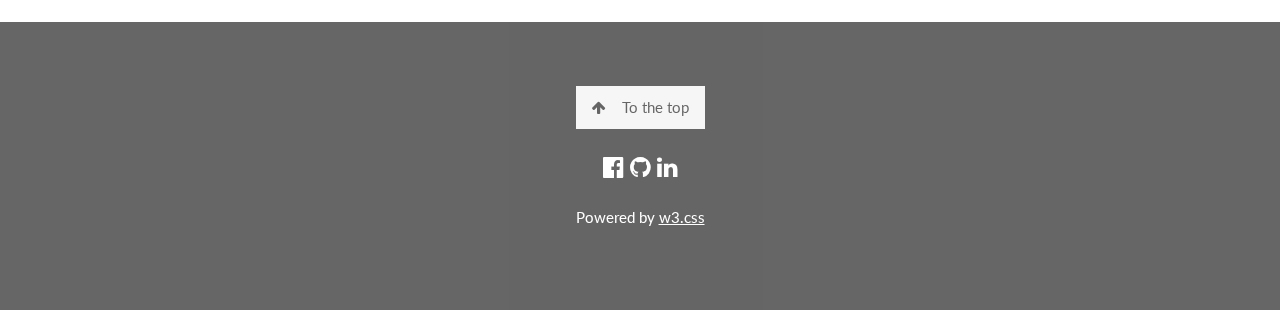
==== commit a1cc5163: "third changes" ====
--- a/index.html
+++ b/index.html
@@ -28,7 +28,9 @@
   <div id="navDemo" class="w3-bar-block w3-white w3-hide w3-hide-large w3-hide-medium">
     <a href="#about" class="w3-bar-item w3-button" onclick="toggleFunction()">ABOUT</a>
     <a href="#education" class="w3-bar-item w3-button" onclick="toggleFunction()">EDUCATION</a>
+    <a href="#experience" class="w3-bar-item w3-button" onclick="toggleFunction()">EXPERIENCE</a>
     <a href="#portfolio" class="w3-bar-item w3-button" onclick="toggleFunction()">PORTFOLIO</a>
+    <a href="#skill" class="w3-bar-item w3-button" onclick="toggleFunction()">SKILL</a>
     <a href="#contact" class="w3-bar-item w3-button" onclick="toggleFunction()">CONTACT</a>
   </div>
 </div>
@@ -36,7 +38,7 @@
 <!-- First Parallax Image with Logo Text -->
 <div class="bgimg-1 w3-display-container w3-opacity-min" id="home">
   <div class="w3-display-middle" style="white-space:nowrap;">
-    <span class="w3-center w3-padding-large w3-black w3-xlarge w3-wide w3-animate-opacity">ZONG <span class="w3-hide-small">DONG</span> WEBSITE</span>
+    <span class="w3-center w3-padding-large w3-black w3-xlarge w3-wide w3-animate-opacity">ZONG<span class="w3-hide-small">DONG</span>WEBSITE</span>
   </div>
 </div>
 
@@ -50,8 +52,7 @@
   <div class="w3-row">
     <div class="w3-col m6 w3-center w3-padding-large">
       <p><b><i class="fa fa-user w3-margin-right"></i>Yu ZongDong</b></p><br>
-      <img src="img/zd.jpg" class="w3-round w3-image w3-opacity w3-hover-opacity-off" alt="Photo of Me" width="400" height="450">
-      <!-- w3-image w3-opacity-->
+      <img src="img/zd.jpg" class="w3-round w3-image w3-opacity w3-hover-opacity-off" alt="Photo of Me" width="500" height="333">
     </div>
 
     <!-- Hide this text on small devices -->
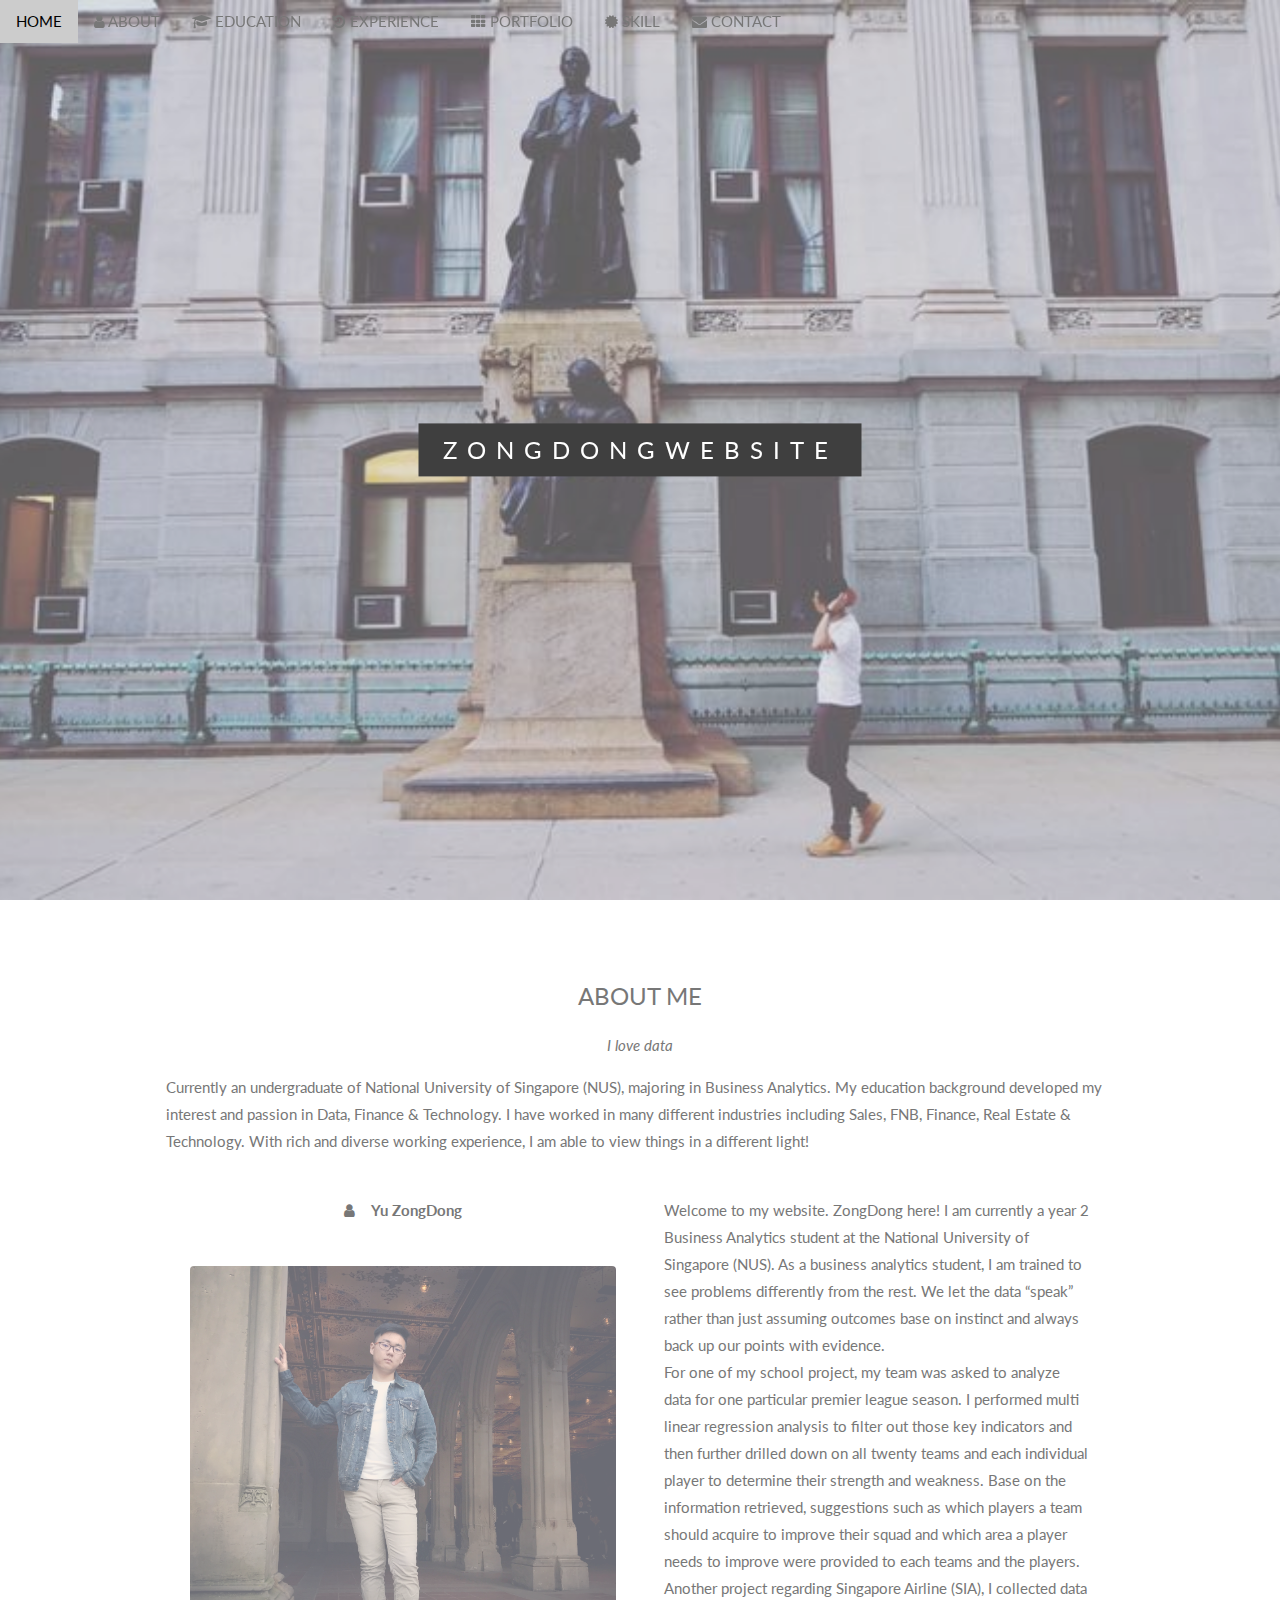
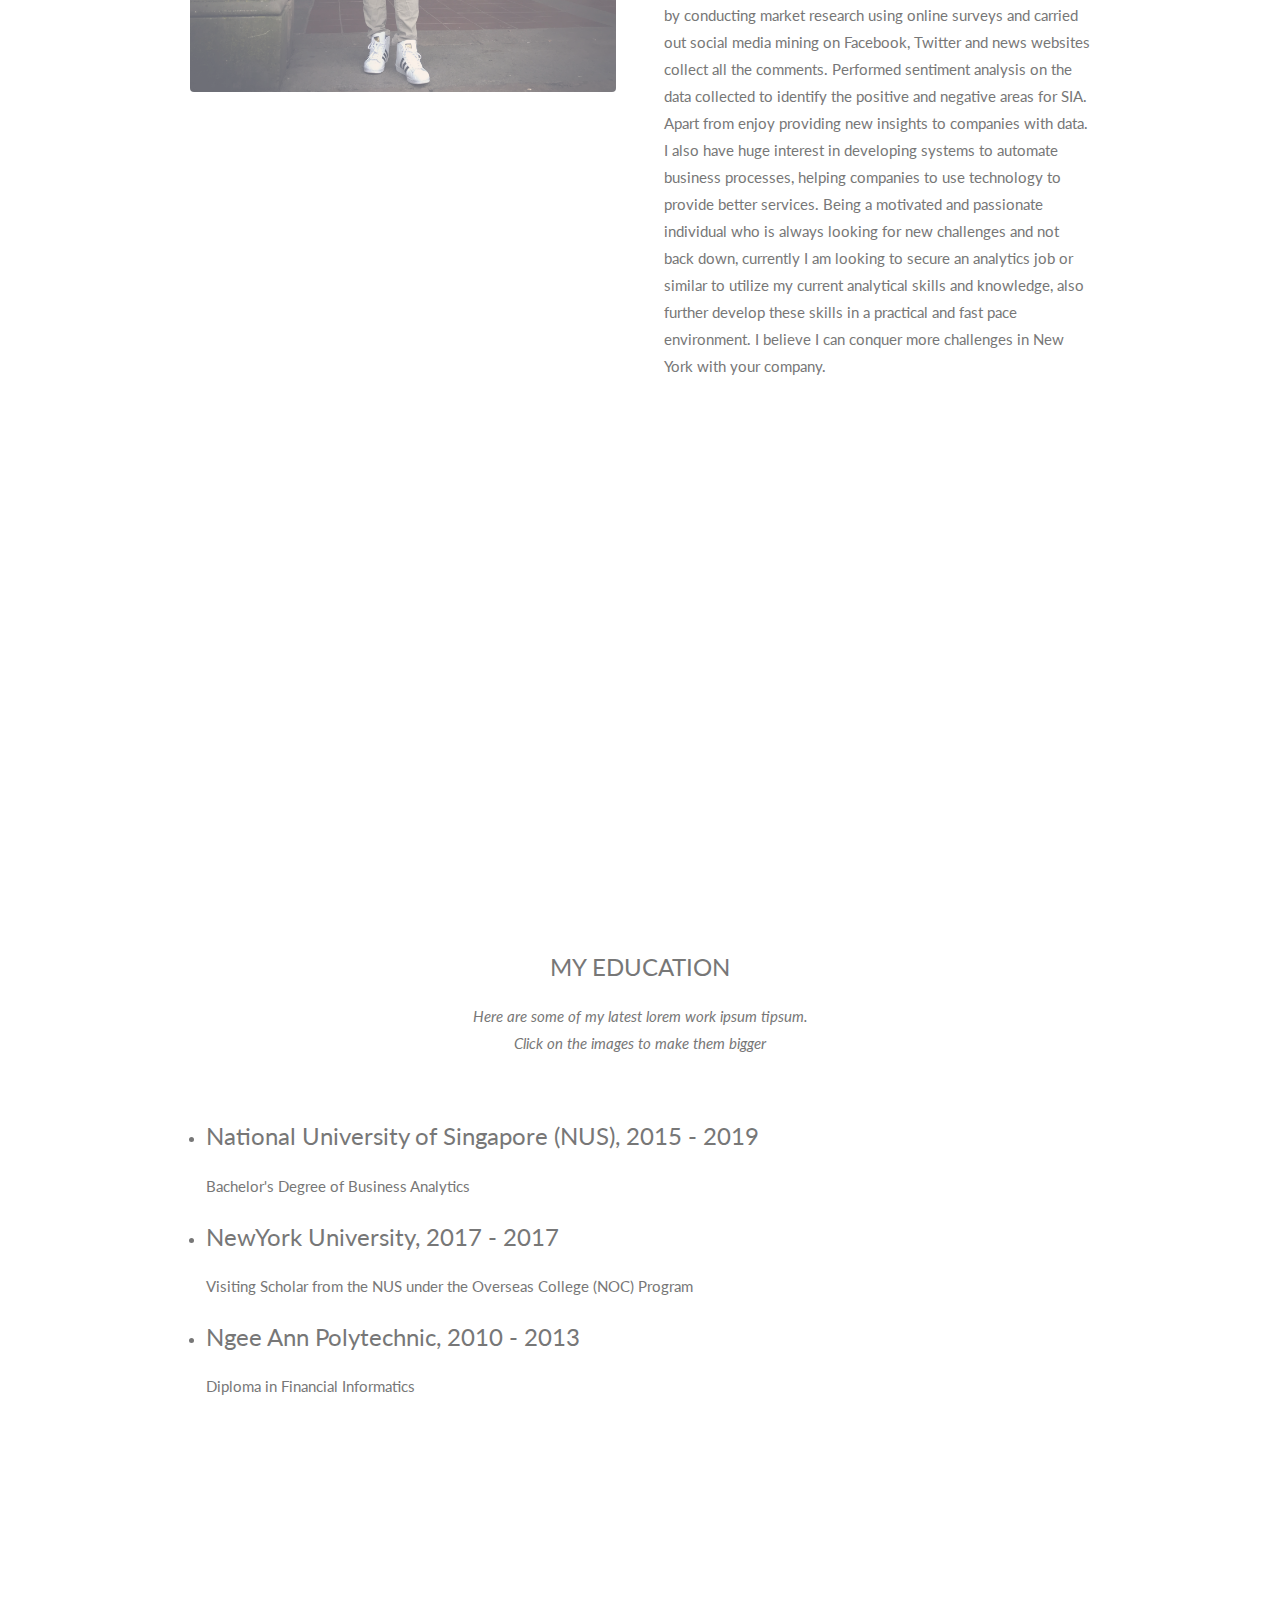
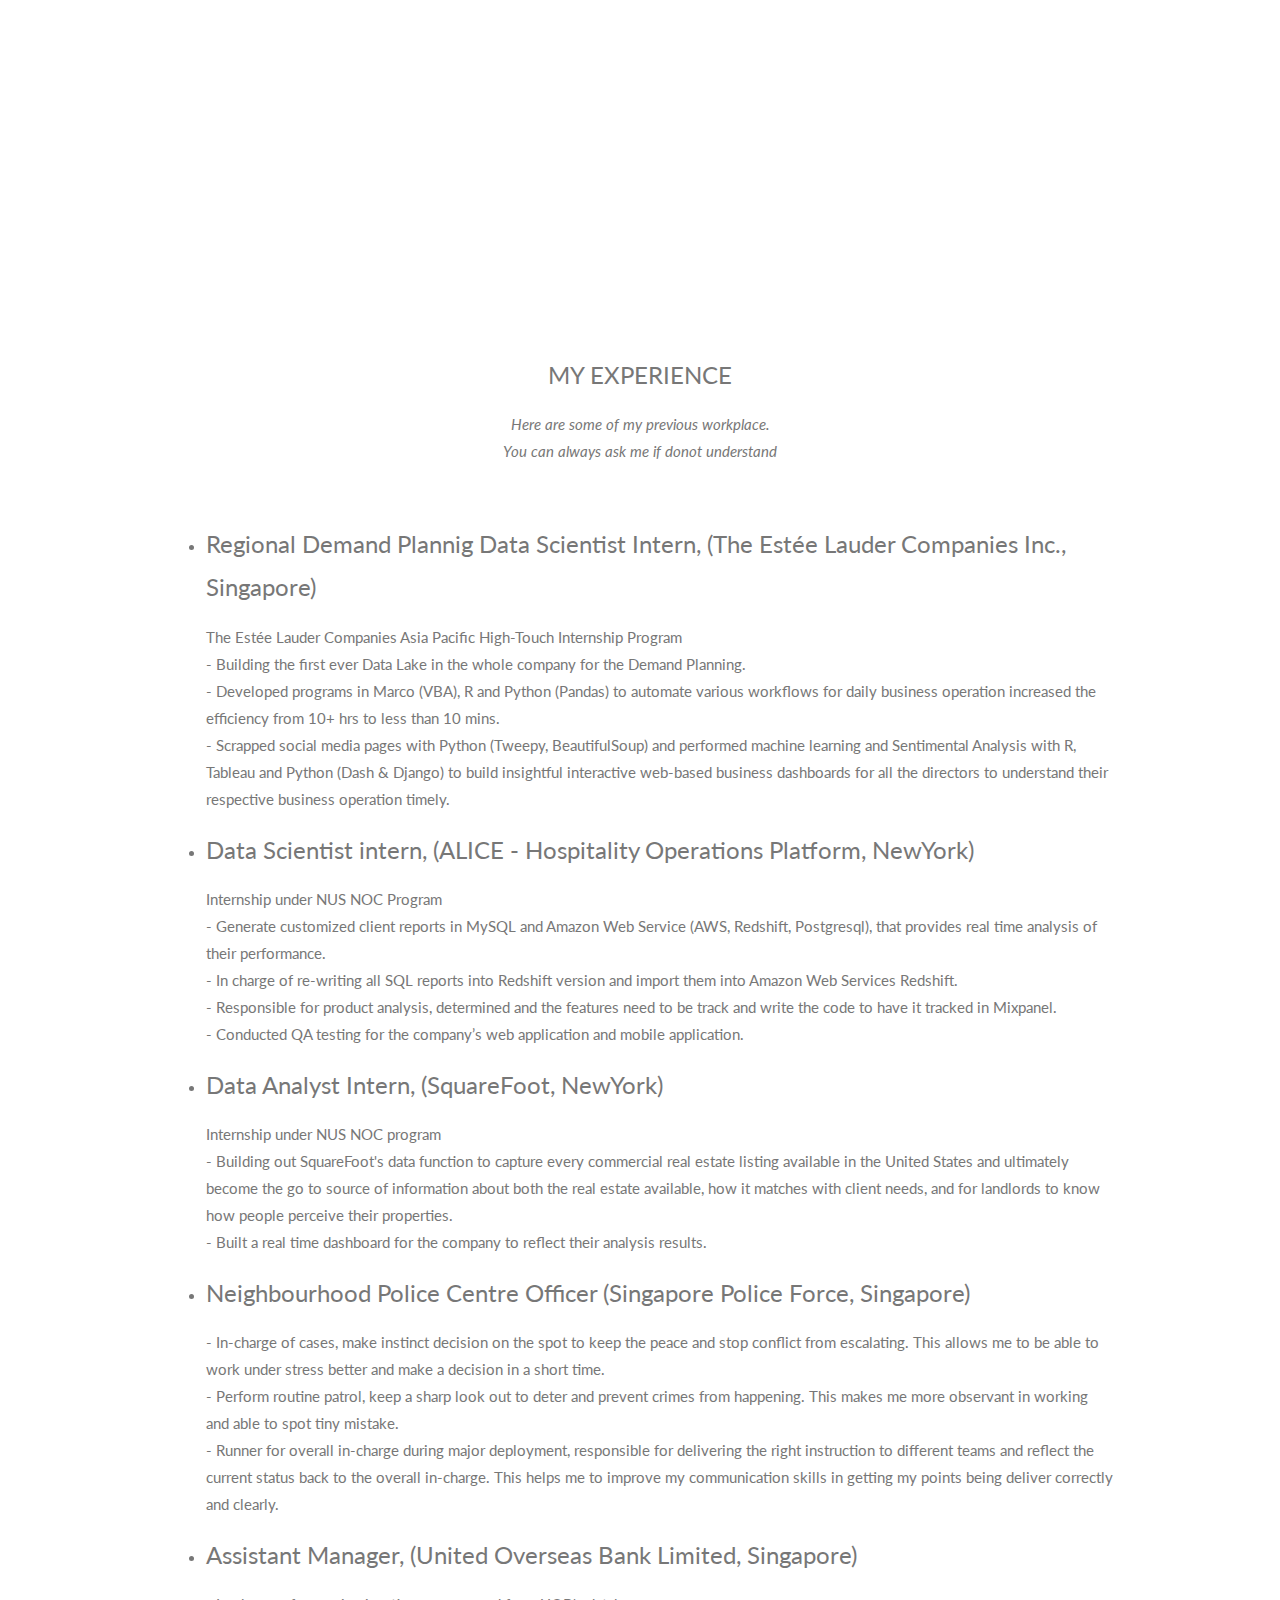
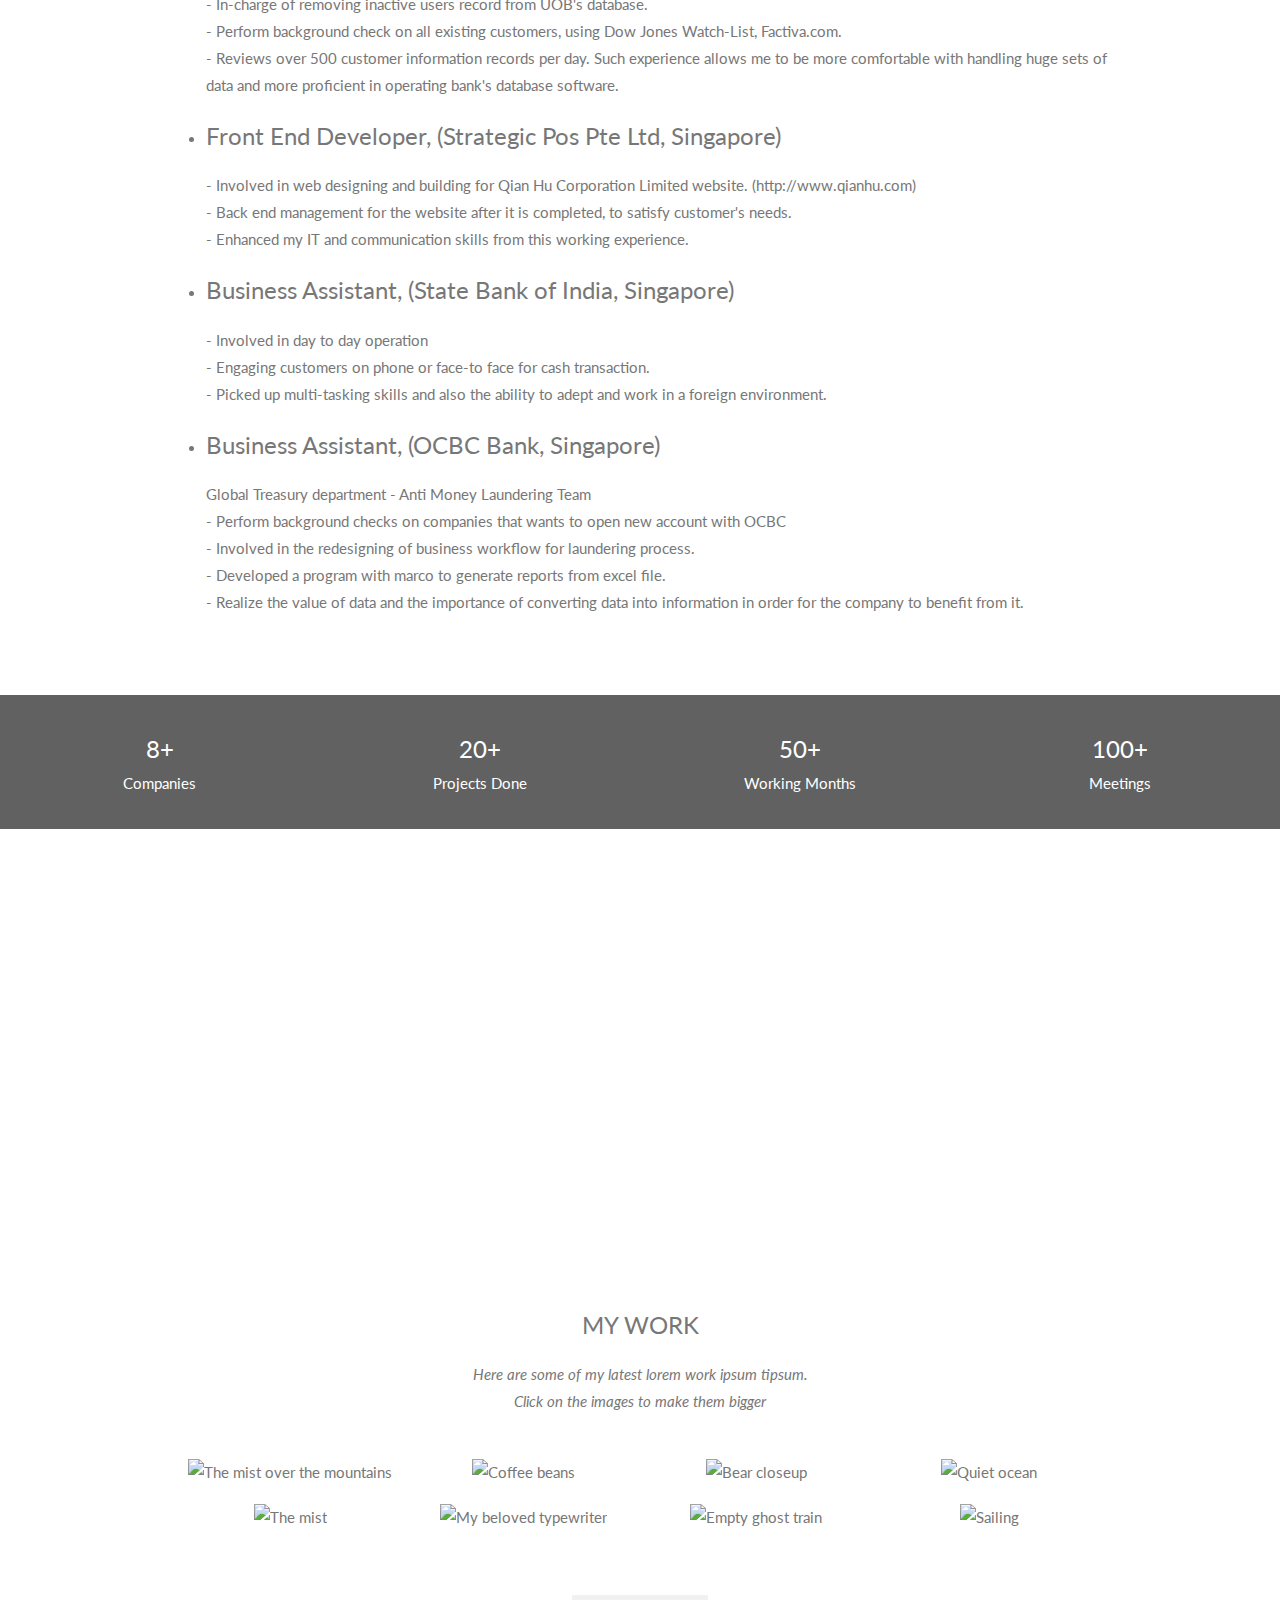
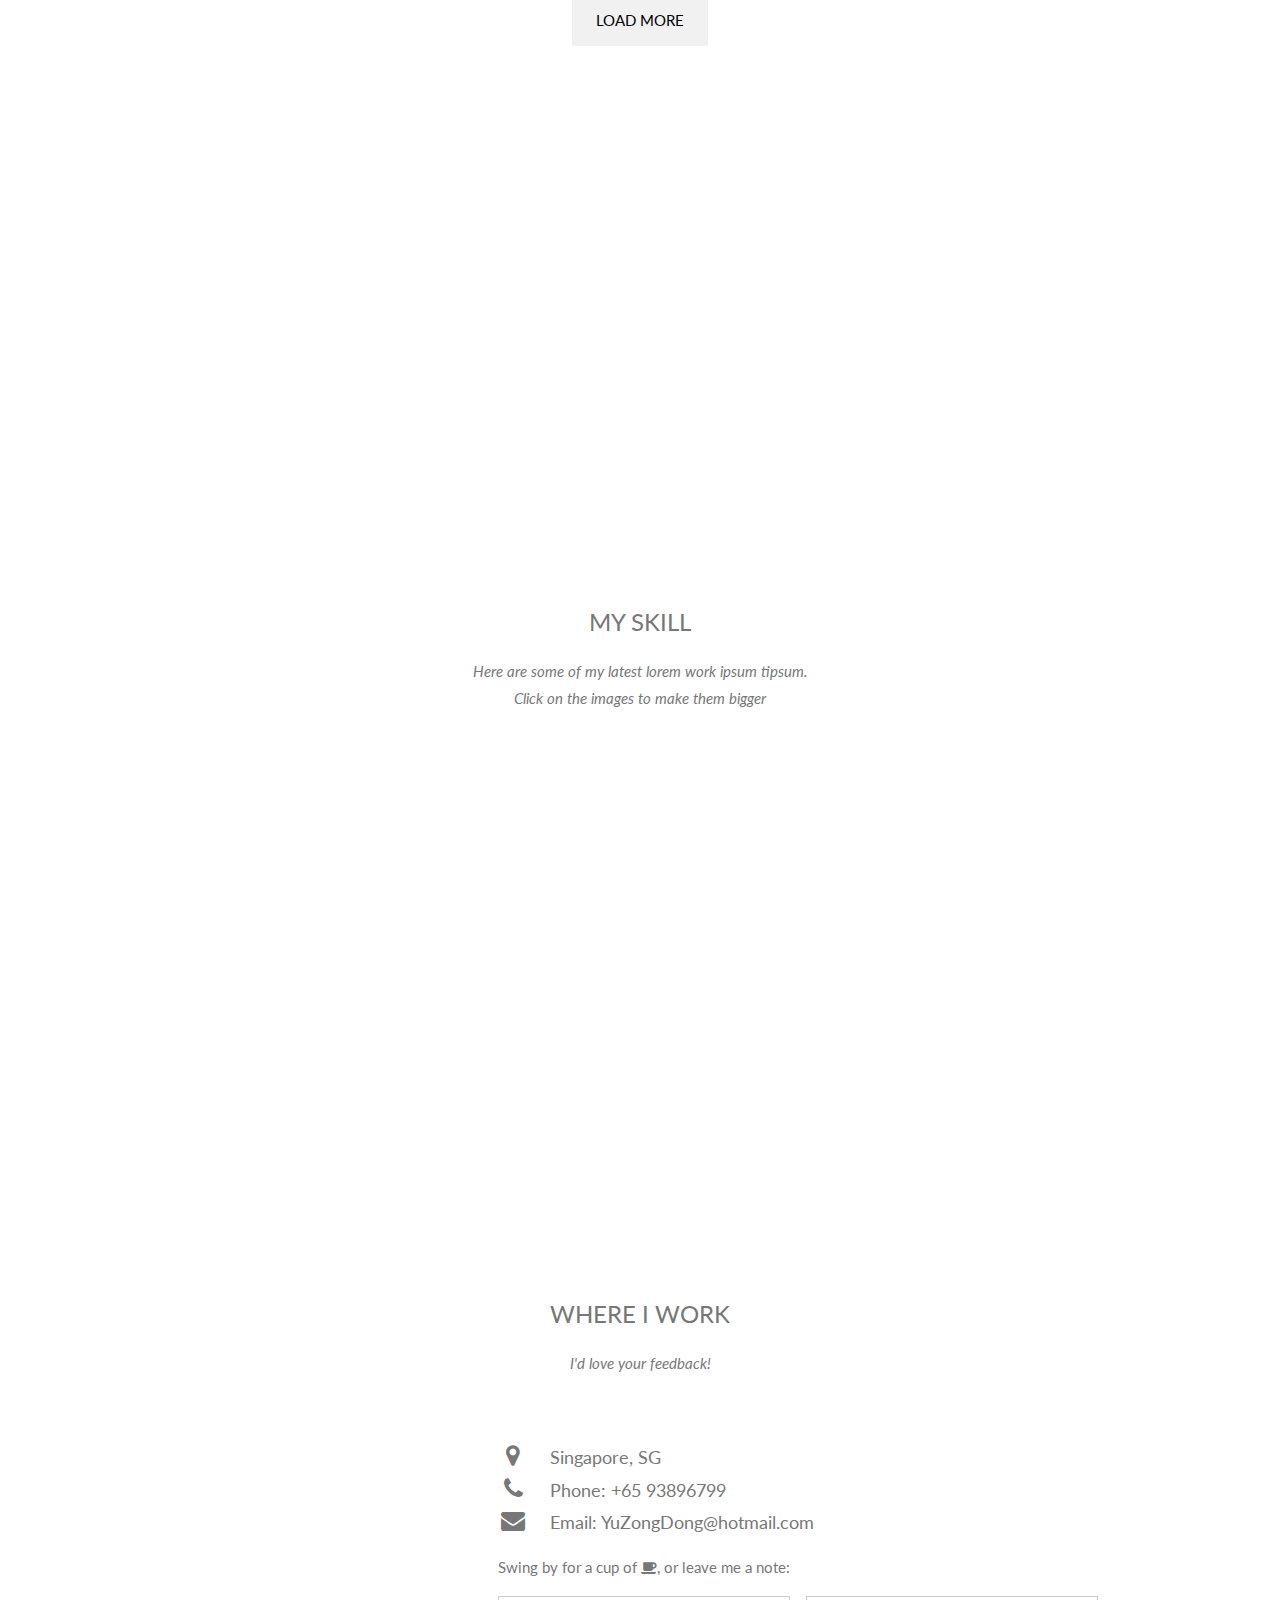
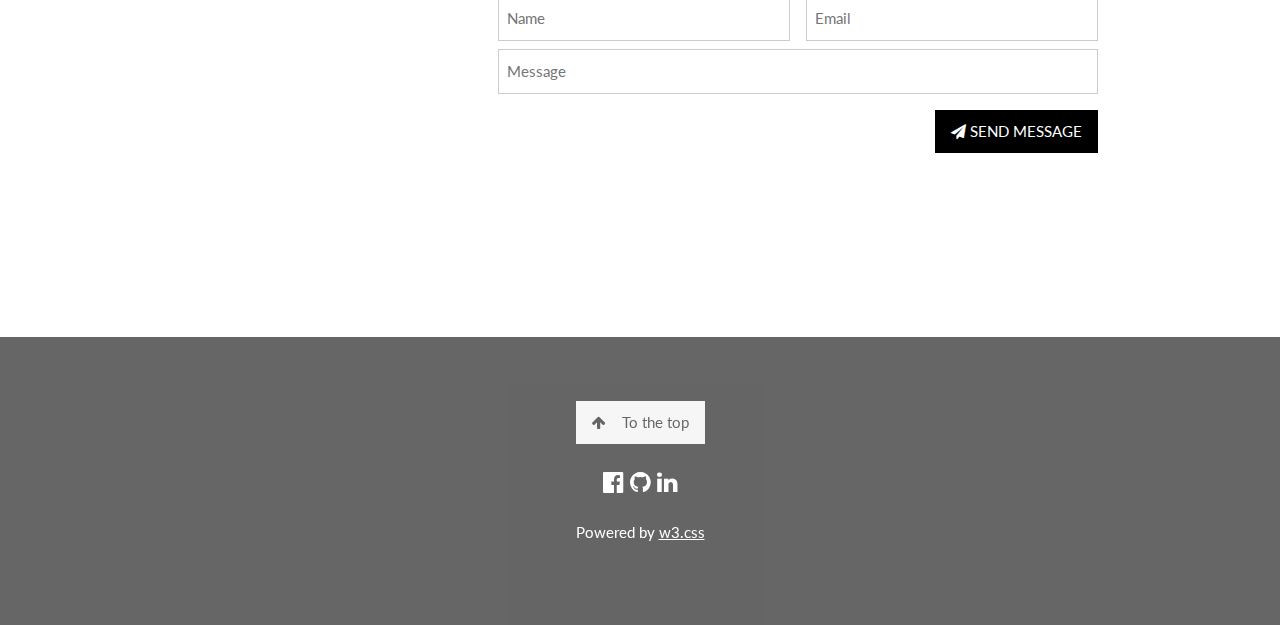
==== commit 6041a8fa: "Update index.html" ====
--- a/index.html
+++ b/index.html
@@ -38,7 +38,7 @@
 <!-- First Parallax Image with Logo Text -->
 <div class="bgimg-1 w3-display-container w3-opacity-min" id="home">
   <div class="w3-display-middle" style="white-space:nowrap;">
-    <span class="w3-center w3-padding-large w3-black w3-xlarge w3-wide w3-animate-opacity">ZONG<span class="w3-hide-small">DONG</span>WEBSITE</span>
+    <span class="w3-center w3-padding-large w3-black w3-xlarge w3-wide w3-animate-opacity">ZONGDONG<span class="w3-hide-small"></span>WEBSITE</span>
   </div>
 </div>
 
@@ -83,6 +83,34 @@
 <div class="w3-content w3-container w3-padding-64" id="education">
     <h3 class="w3-center">MY EDUCATION</h3>
     <p class="w3-center"><em>Here are some of my latest lorem work ipsum tipsum.<br> Click on the images to make them bigger</em></p><br>
+    <ul>
+        <li>
+            <h3>
+                National University of Singapore (NUS), 2015 - 2019
+            </h3>
+            <p>
+                Bachelor's Degree of Business Analytics
+            </p>
+        </li>
+
+        <li>
+            <h3>
+                NewYork University, 2017 - 2017 
+            </h3>
+            <p>
+                Visiting Scholar from the NUS under the Overseas College (NOC) Program
+            </p>
+        </li>
+
+        <li>
+            <h3>
+                Ngee Ann Polytechnic, 2010 - 2013 
+            </h3>
+            <p>
+                Diploma in Financial Informatics 
+            </p>
+        </li>
+    </ul>
 </div>
 
 <!-- Second Parallax Image with Portfolio Text -->
@@ -95,7 +123,7 @@
 <div class="w3-content w3-container w3-padding-64" id="experience">
     <h3 class="w3-center">MY EXPERIENCE</h3>
     <p class="w3-center"><em>Here are some of my previous workplace.<br> You can always ask me if donot understand</em></p><br>
-    <ul class=>
+    <ul>
         <li>
             <h3>
                 Regional Demand Plannig Data Scientist Intern, (The Estée Lauder Companies Inc., Singapore)
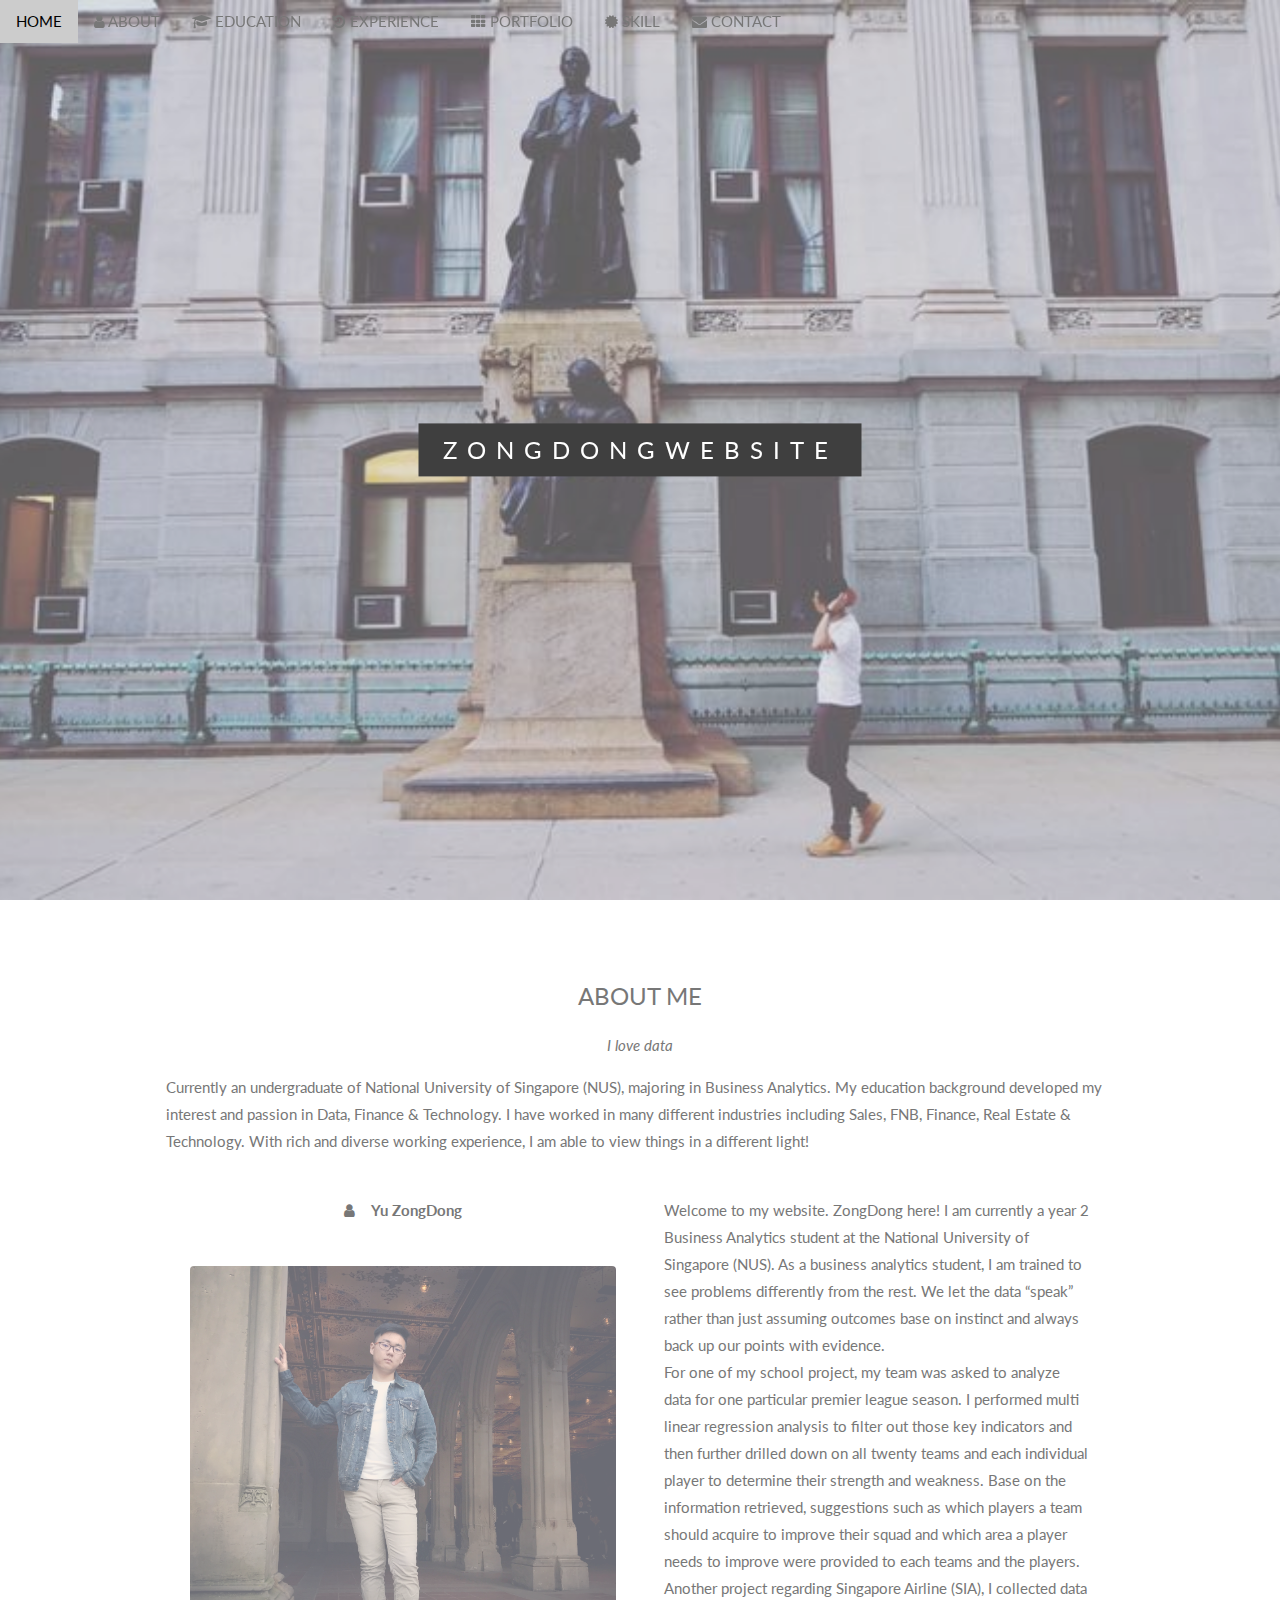
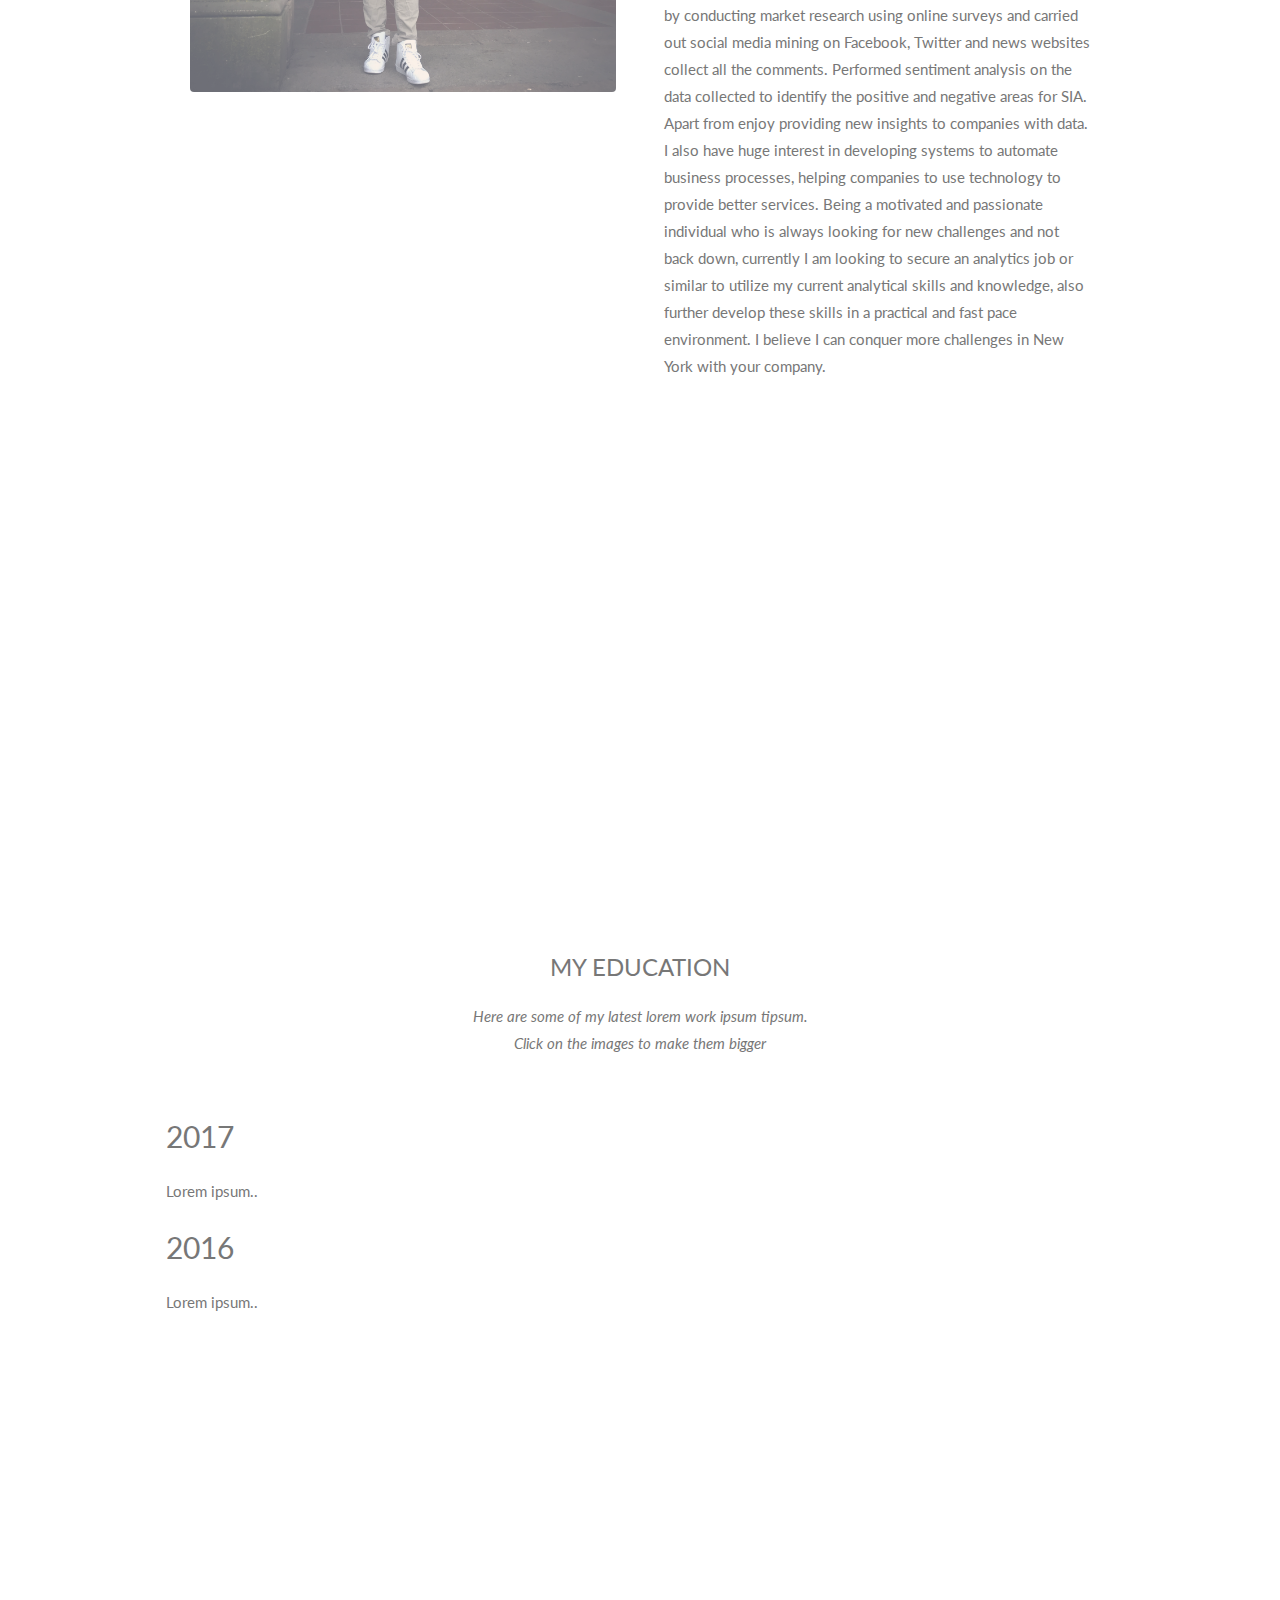
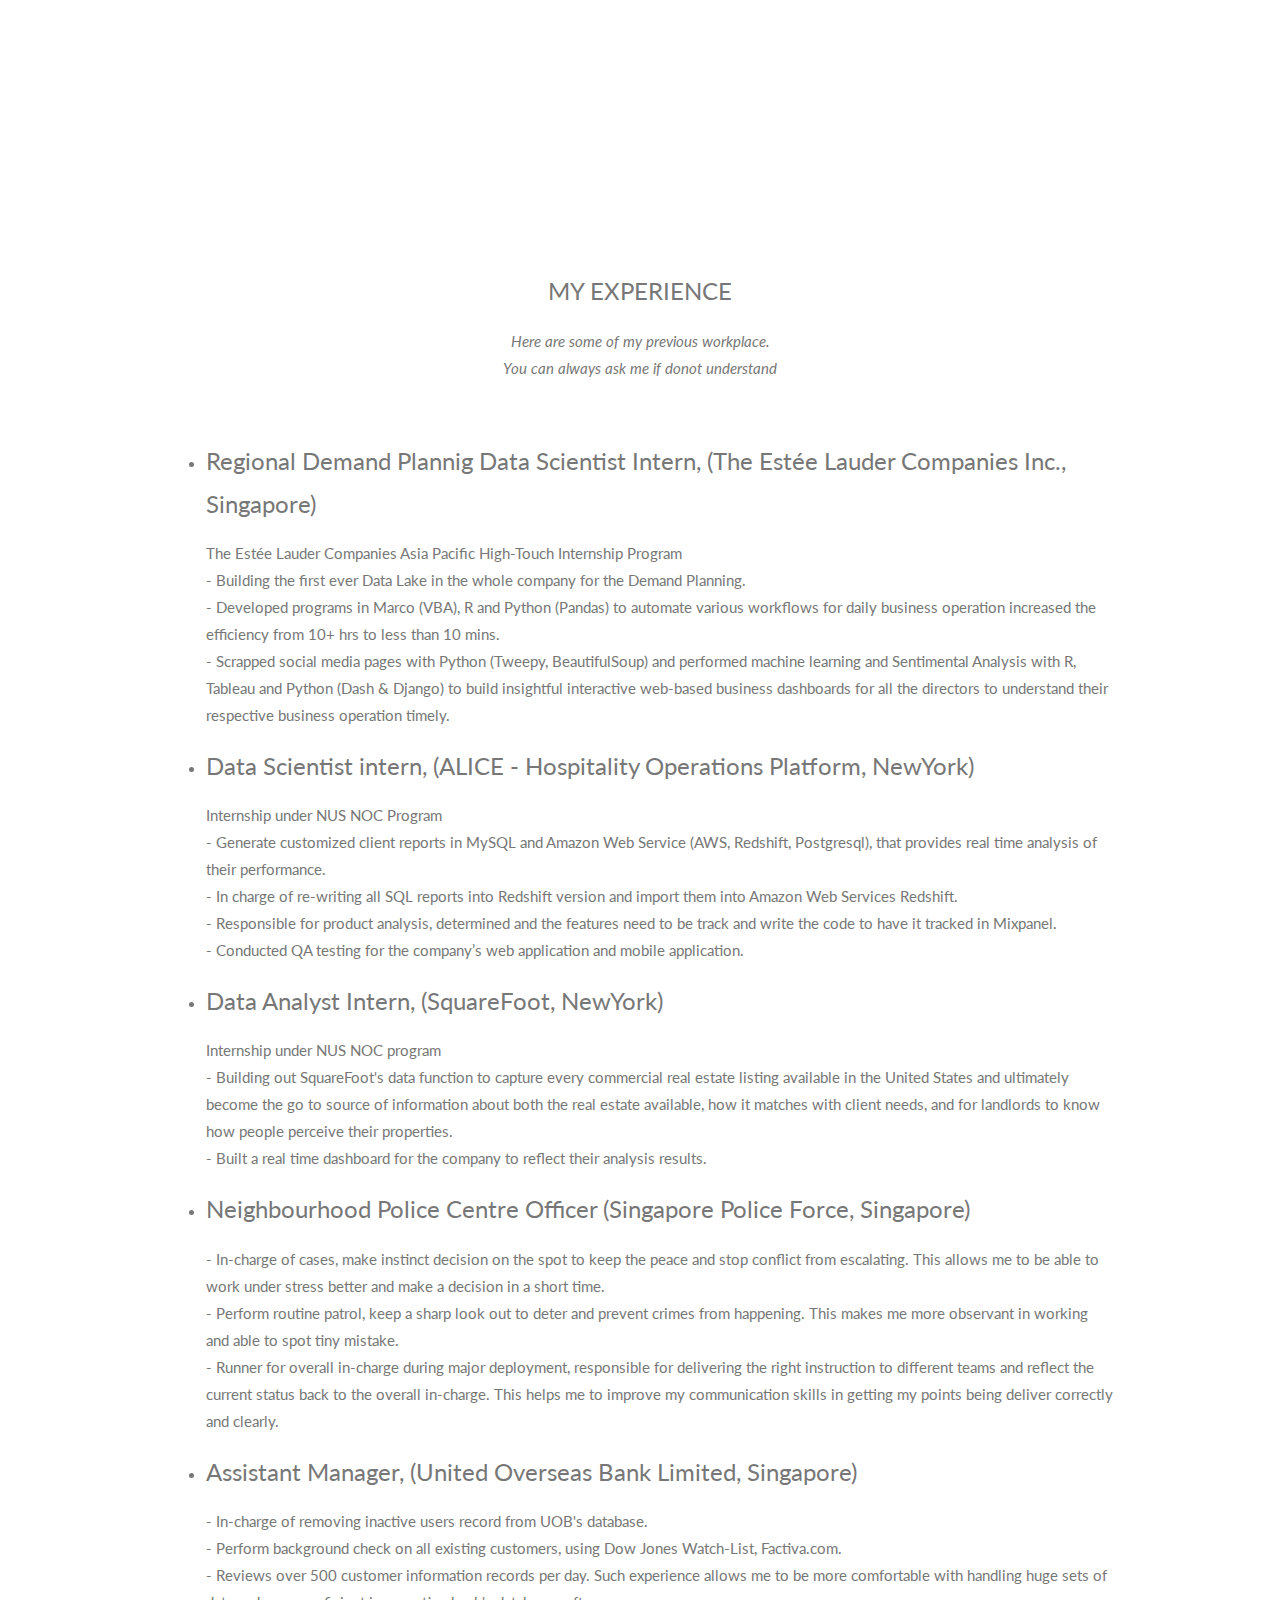
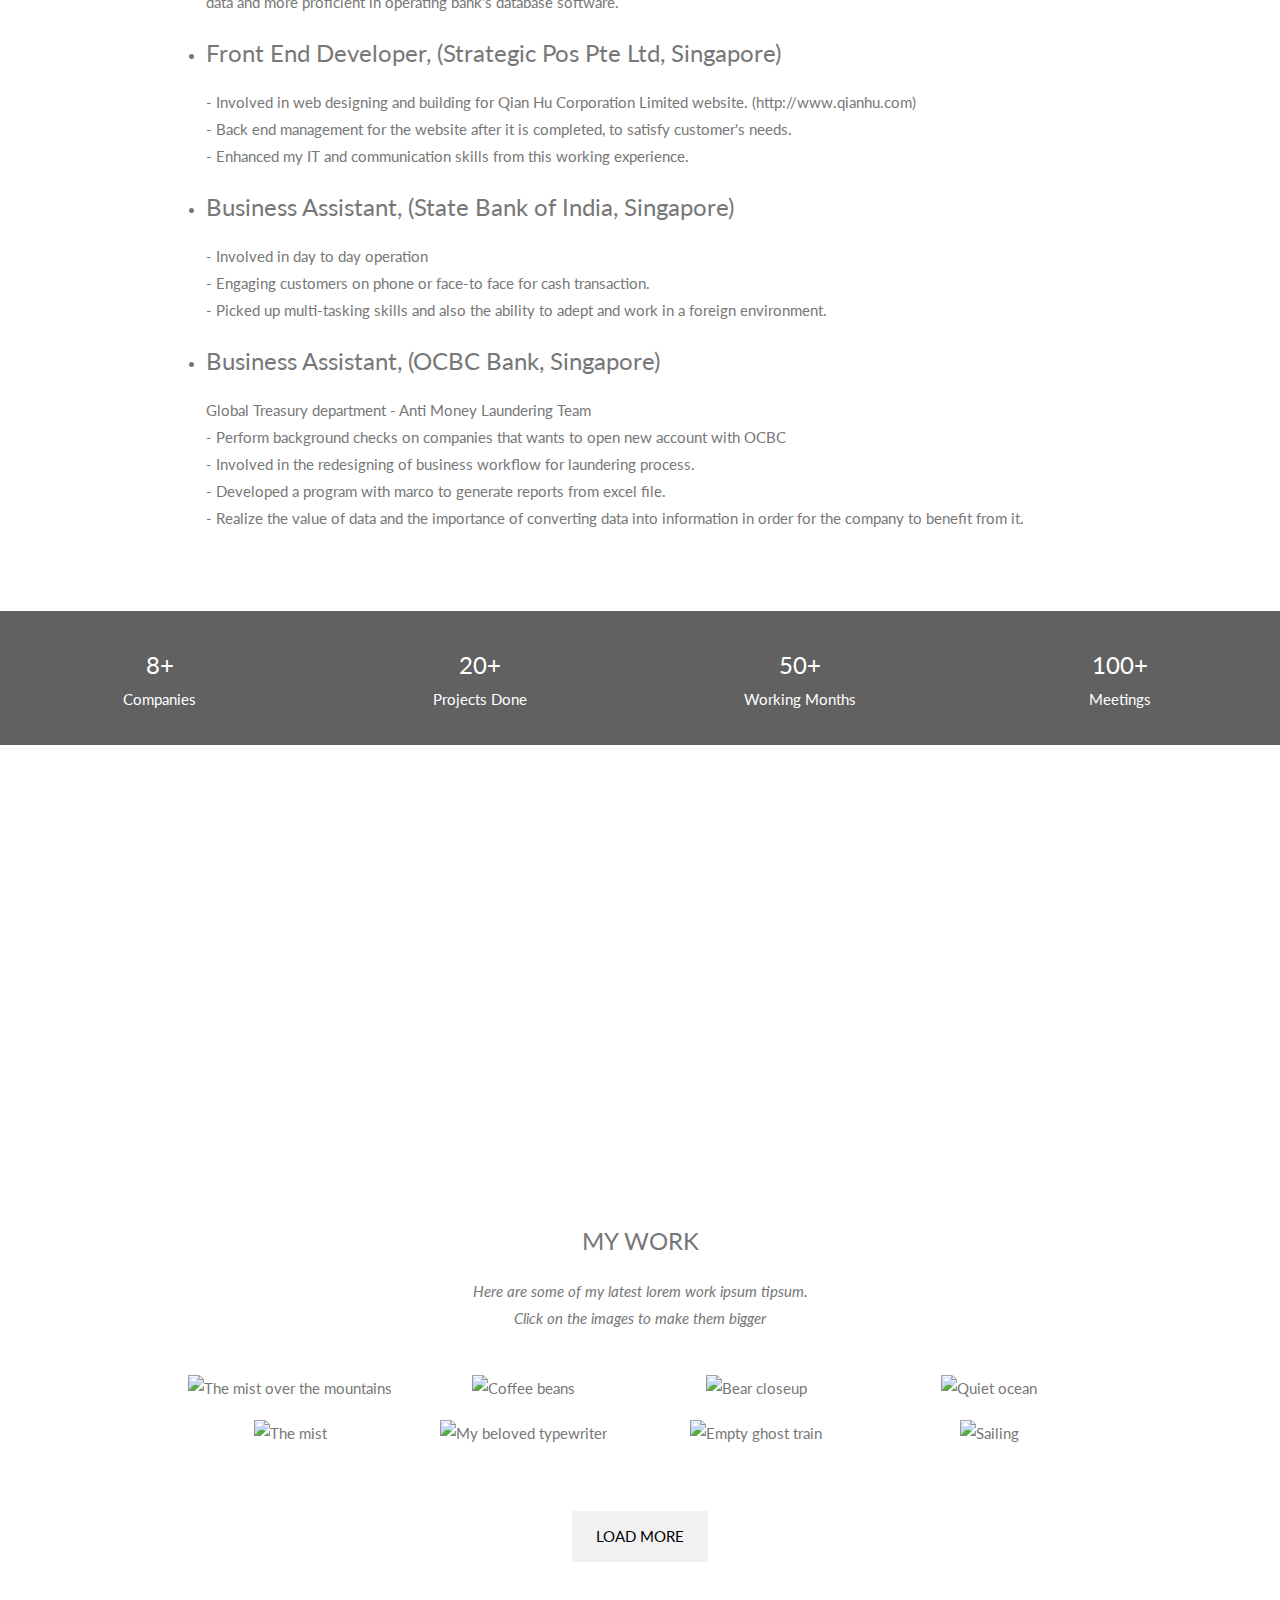
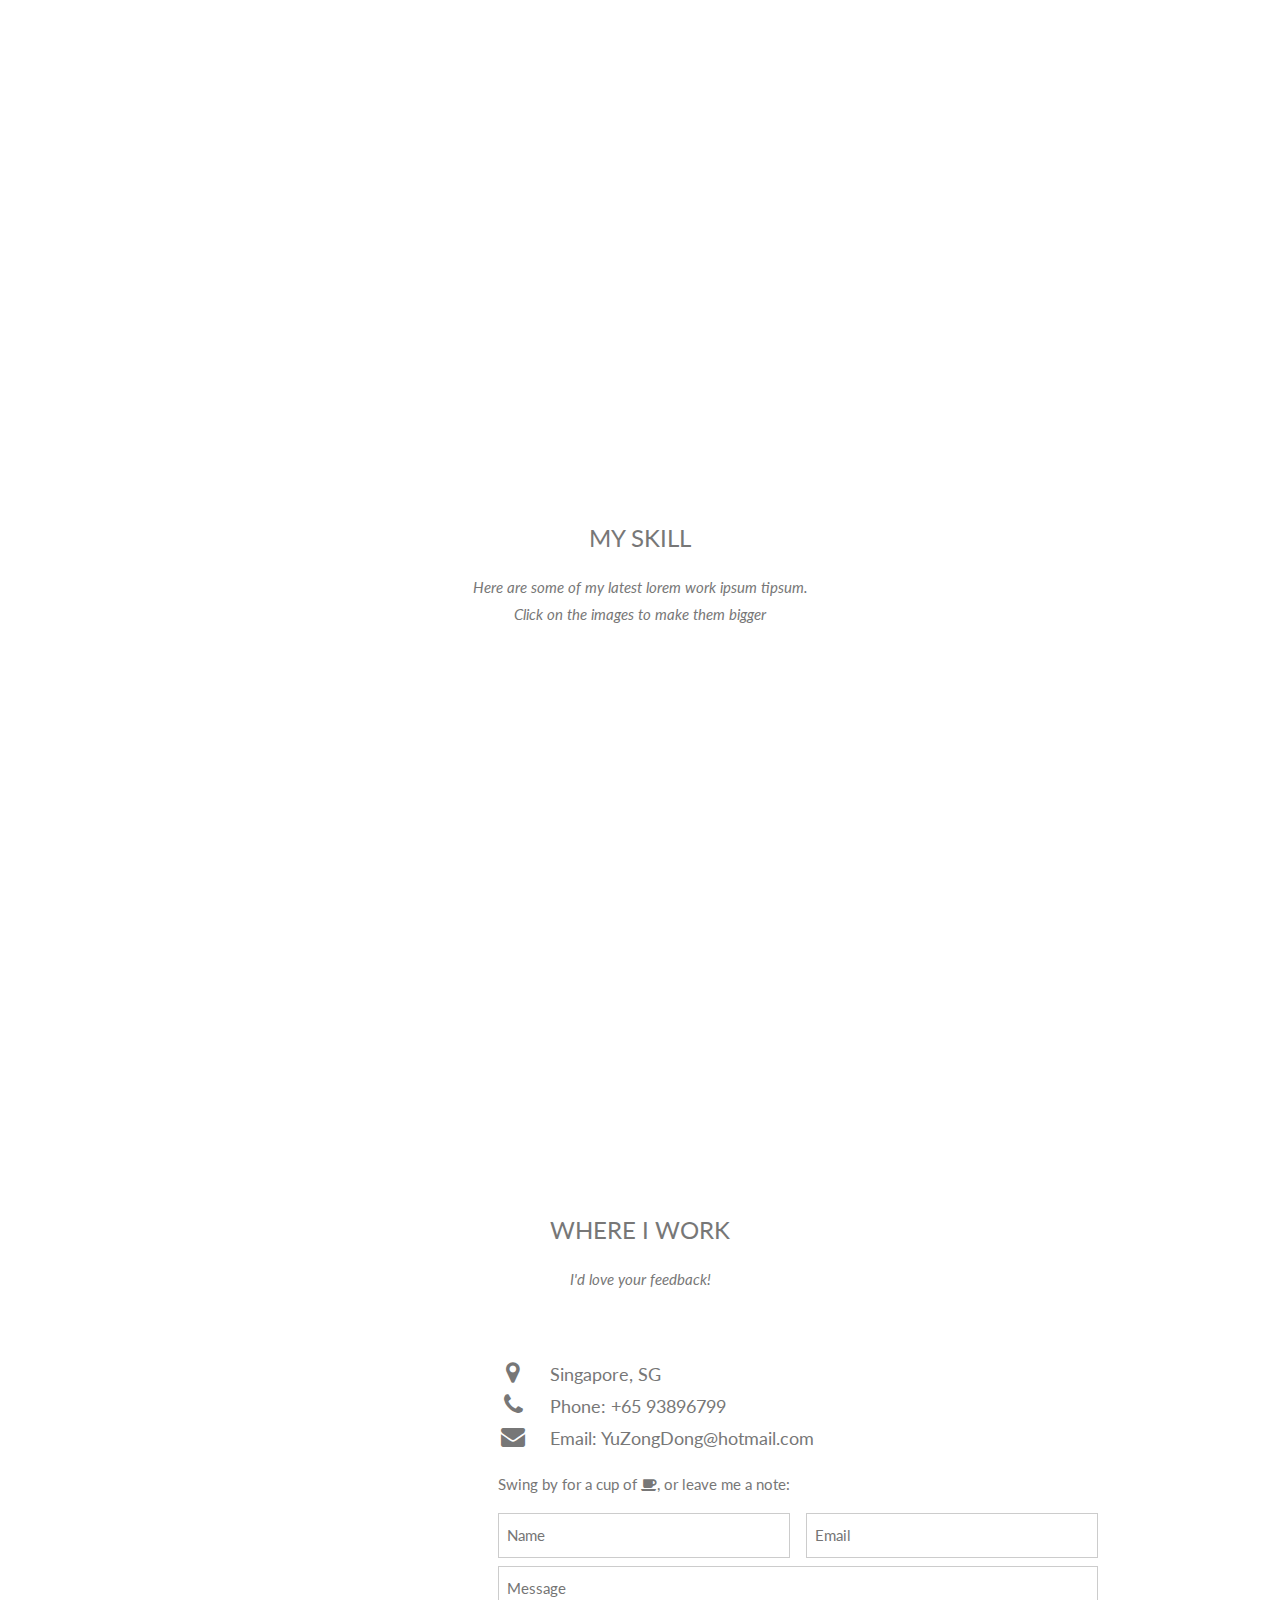
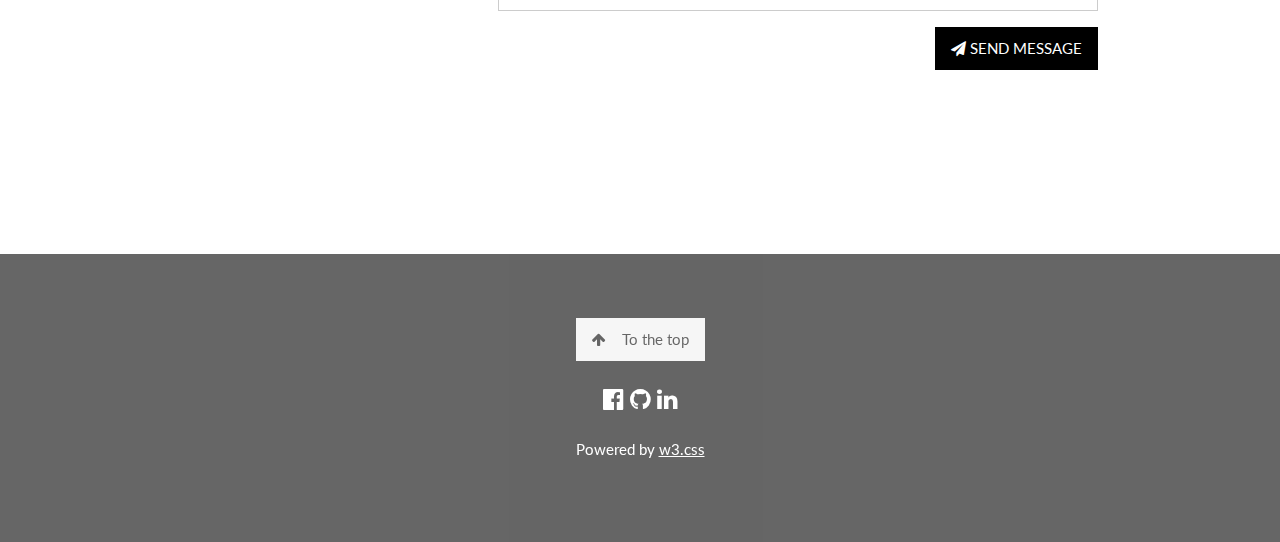
==== commit 17b14a4a: "Update index.html" ====
--- a/index.html
+++ b/index.html
@@ -83,34 +83,21 @@
 <div class="w3-content w3-container w3-padding-64" id="education">
     <h3 class="w3-center">MY EDUCATION</h3>
     <p class="w3-center"><em>Here are some of my latest lorem work ipsum tipsum.<br> Click on the images to make them bigger</em></p><br>
-    <ul>
-        <li>
-            <h3>
-                National University of Singapore (NUS), 2015 - 2019
-            </h3>
-            <p>
-                Bachelor's Degree of Business Analytics
-            </p>
-        </li>
-
-        <li>
-            <h3>
-                NewYork University, 2017 - 2017 
-            </h3>
-            <p>
-                Visiting Scholar from the NUS under the Overseas College (NOC) Program
-            </p>
-        </li>
-
-        <li>
-            <h3>
-                Ngee Ann Polytechnic, 2010 - 2013 
-            </h3>
-            <p>
-                Diploma in Financial Informatics 
-            </p>
-        </li>
-    </ul>
+    
+    <div class="timeline">
+      <div class="container left">
+        <div class="content">
+          <h2>2017</h2>
+          <p>Lorem ipsum..</p>
+        </div>
+      </div>
+      <div class="container right">
+        <div class="content">
+          <h2>2016</h2>
+          <p>Lorem ipsum..</p>
+        </div>
+      </div>
+    </div>
 </div>
 
 <!-- Second Parallax Image with Portfolio Text -->
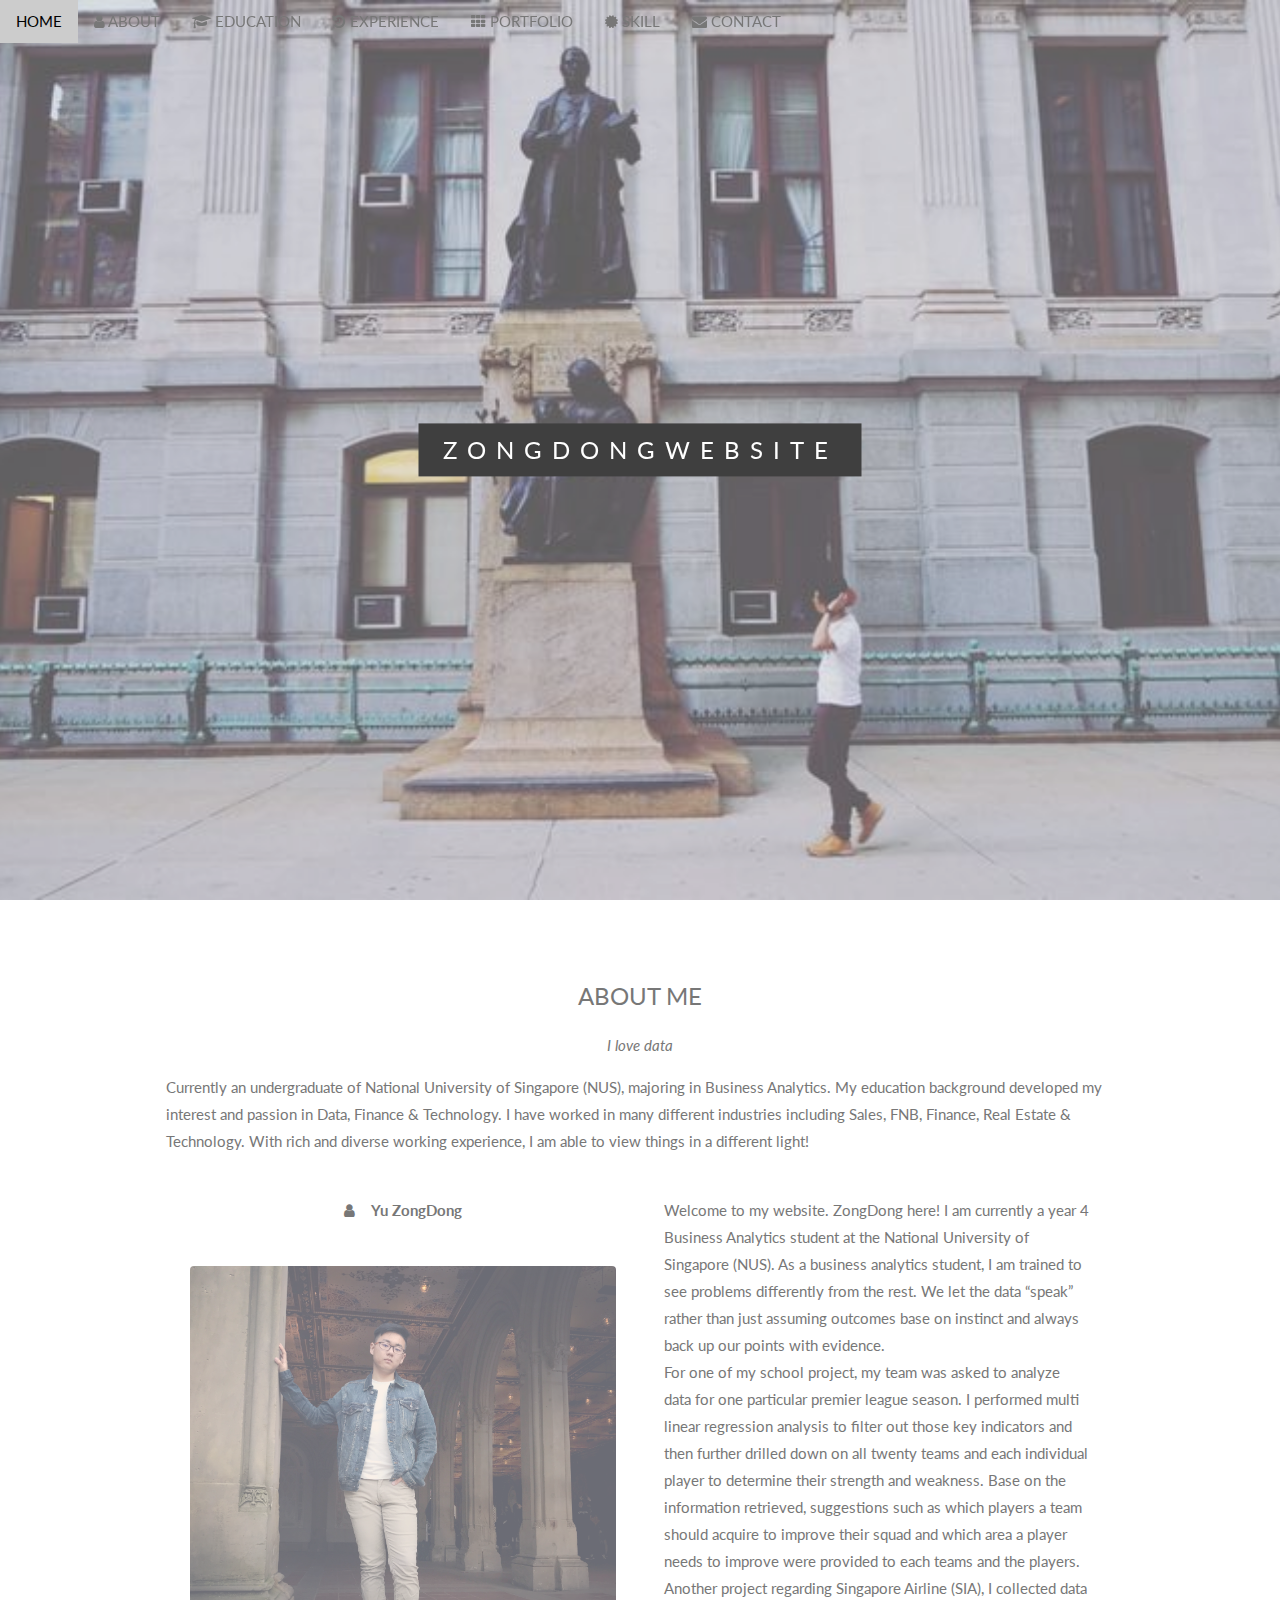
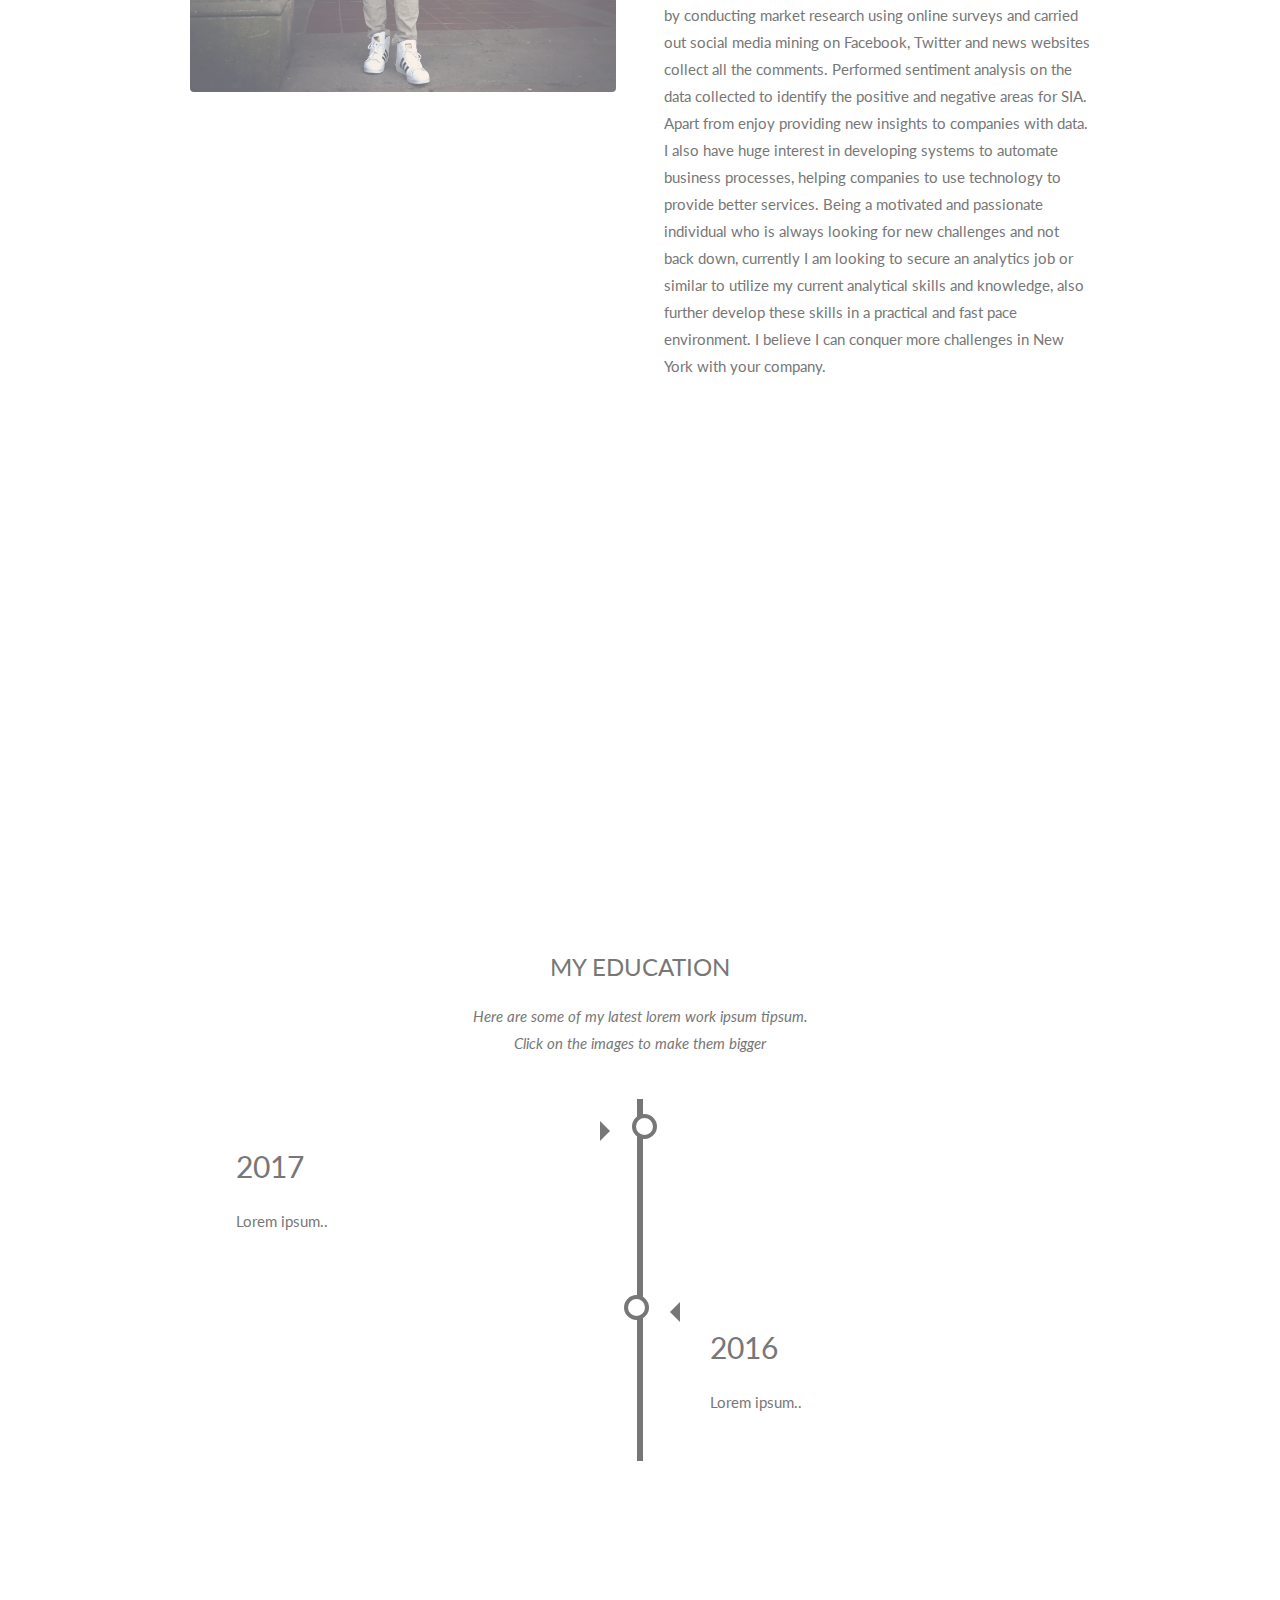
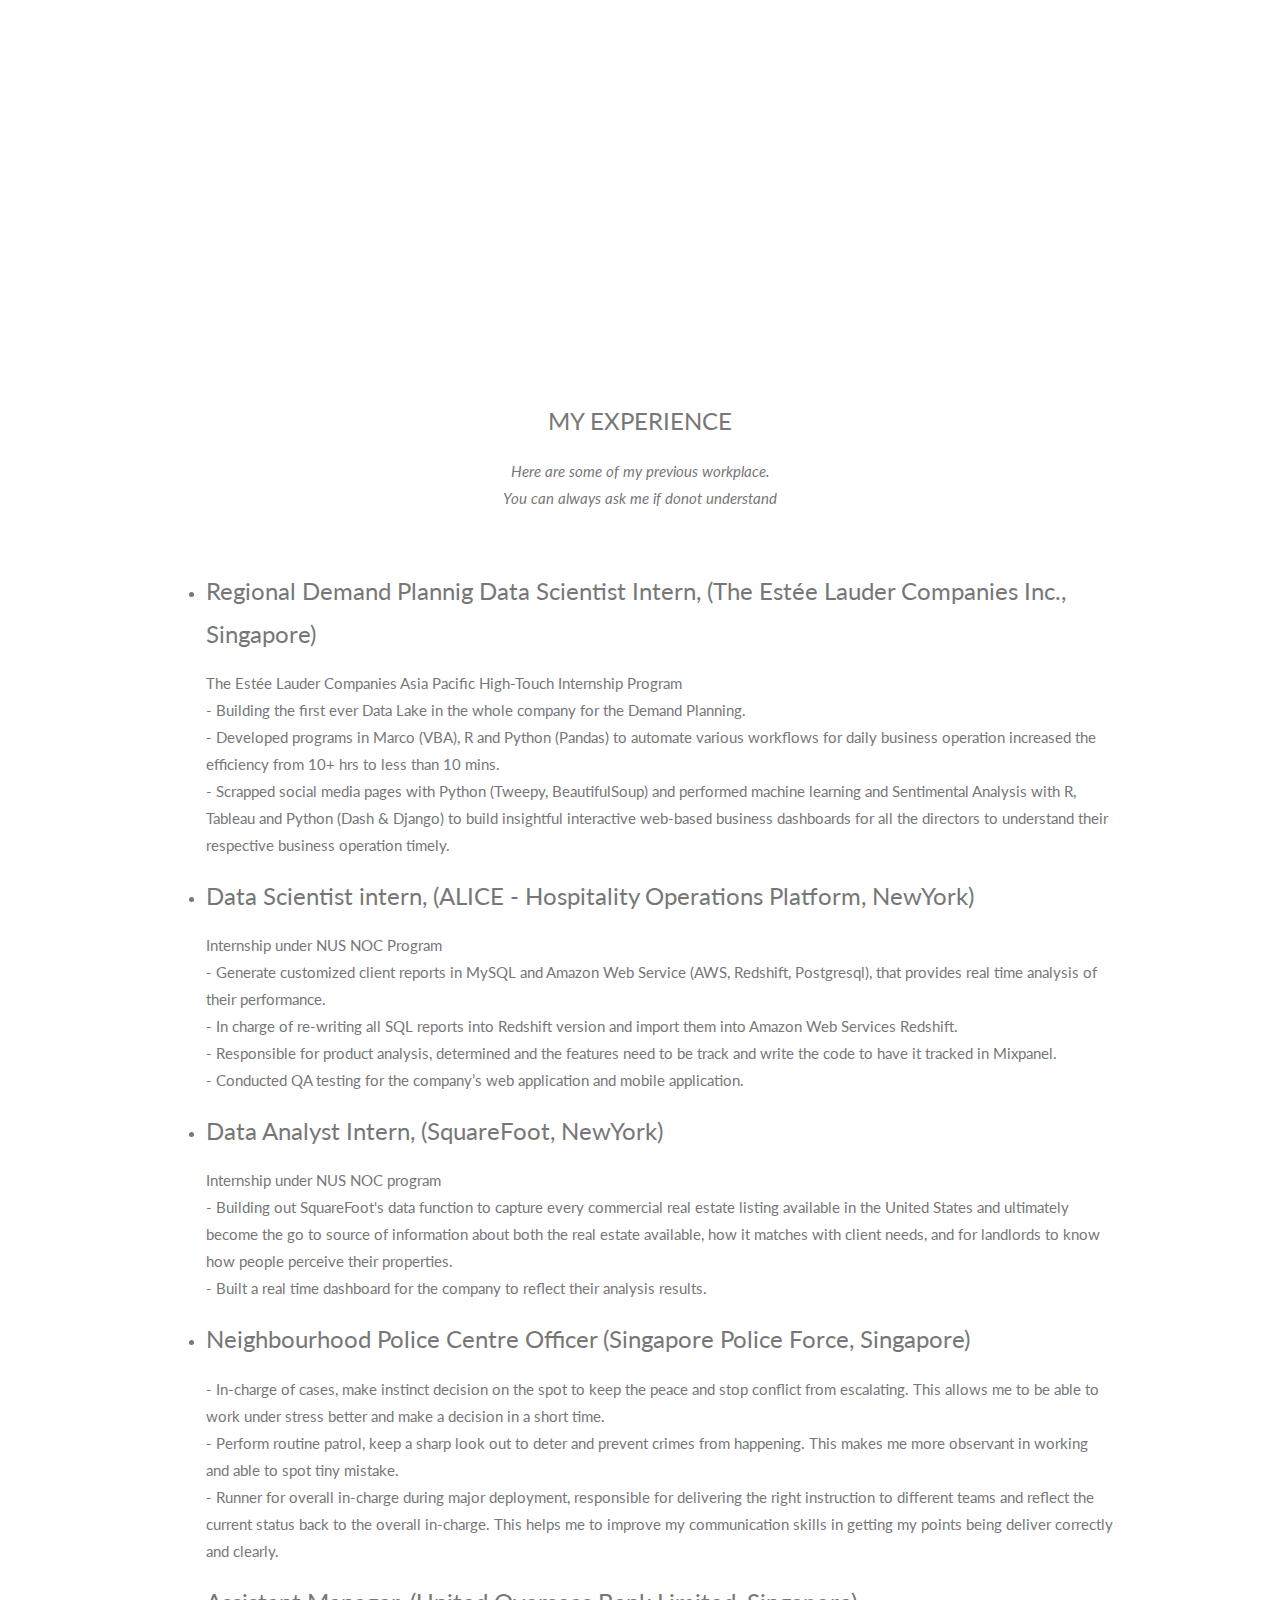
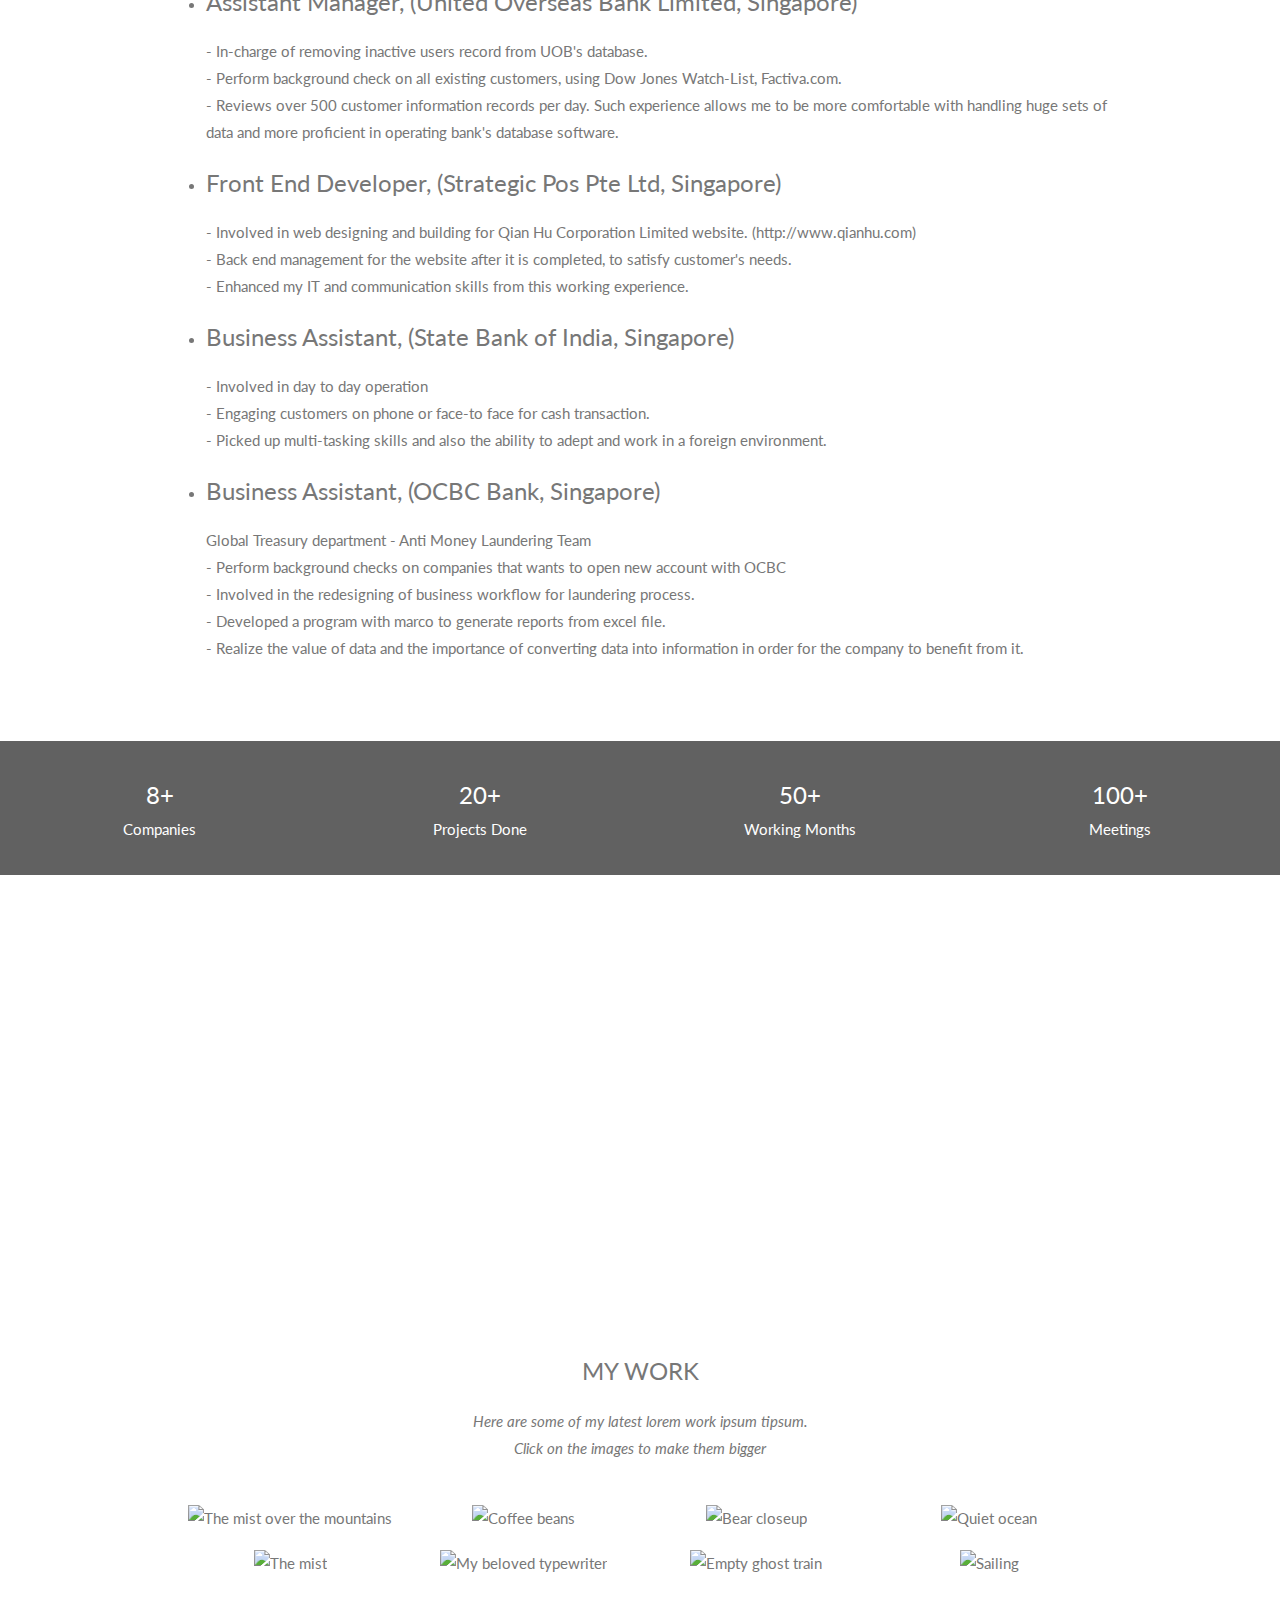
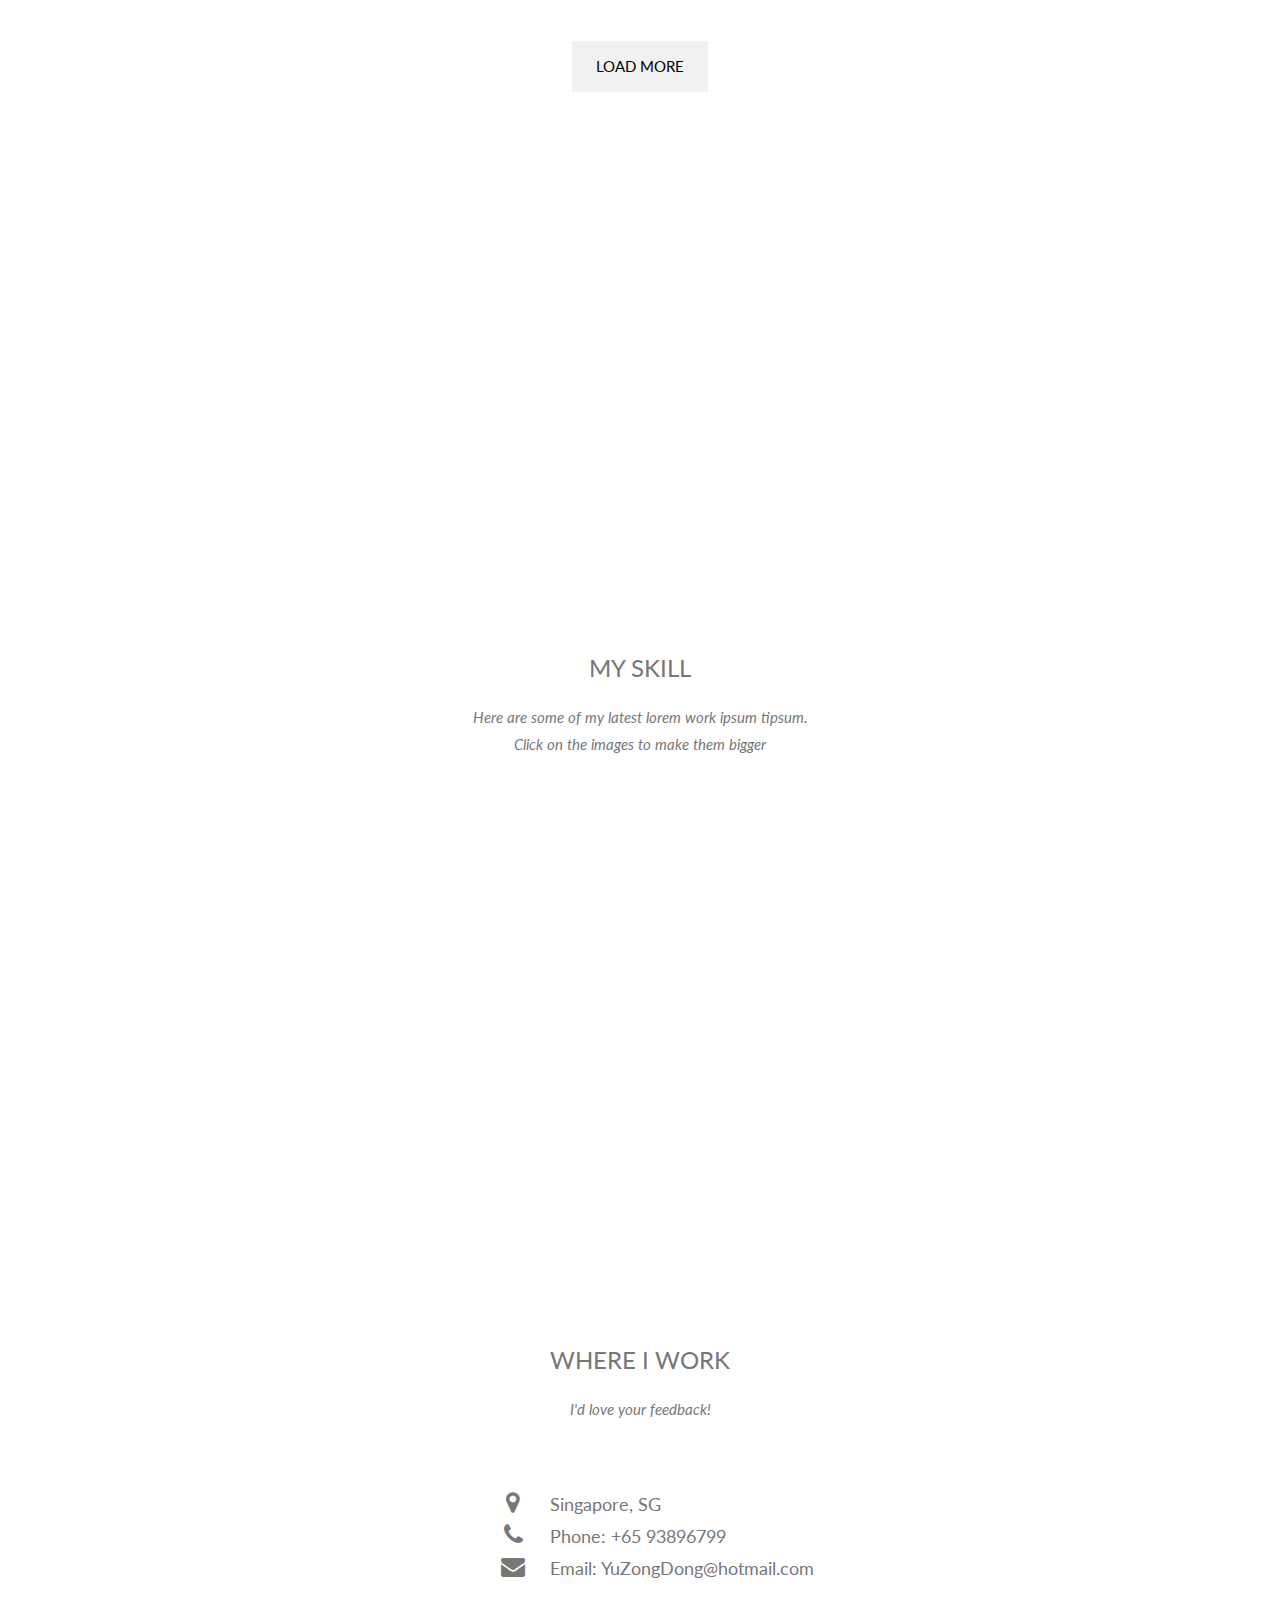
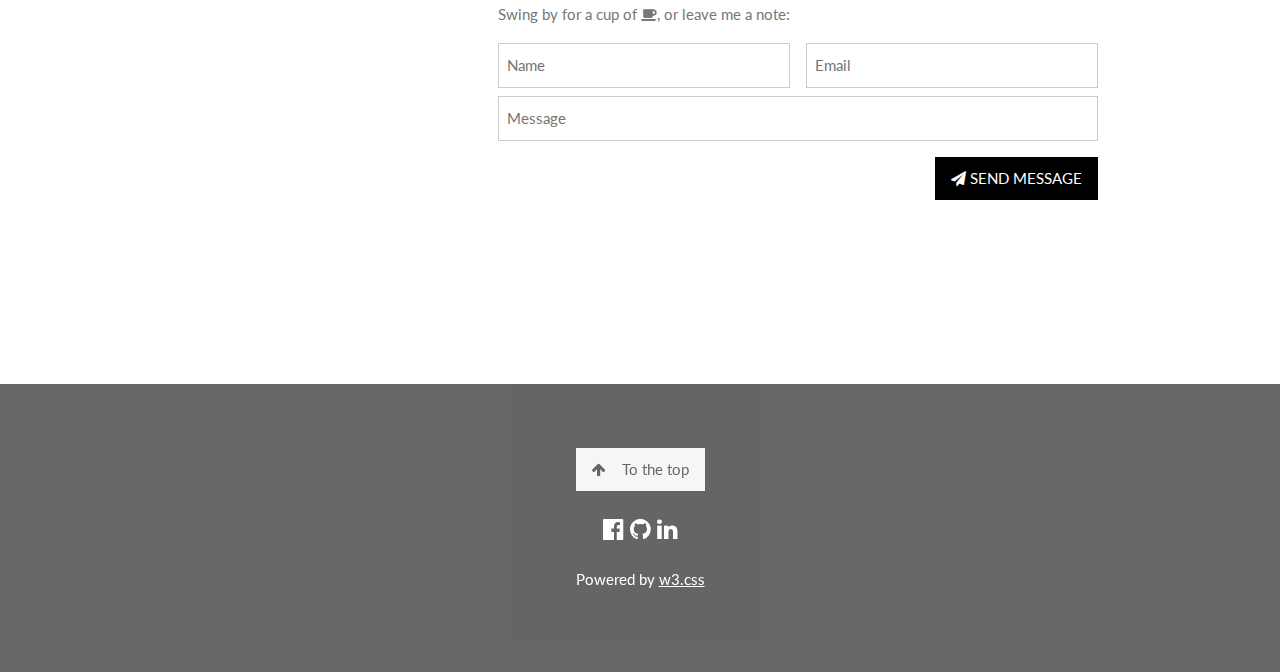
==== commit ed029e26: "Initial commit" ====
--- a/index.html
+++ b/index.html
@@ -57,7 +57,7 @@
 
     <!-- Hide this text on small devices -->
     <div class="w3-col m6 w3-hide-small w3-padding-large">
-      <p>Welcome to my website.  ZongDong here! I am currently a year 2 Business Analytics student at the National University of Singapore (NUS). As a business analytics student,
+      <p>Welcome to my website.  ZongDong here! I am currently a year 4 Business Analytics student at the National University of Singapore (NUS). As a business analytics student,
         I am trained to see problems differently from the rest. We let the data “speak” rather than just assuming outcomes base on instinct and always back up our points with evidence.
         <br> For one of my school project, my team was asked to analyze data for one particular premier league season. I performed multi linear regression analysis to filter out those 
         key indicators and then further drilled down on all twenty teams and each individual player to determine their strength and weakness. Base on the information retrieved, 
--- a/index.css
+++ b/index.css
@@ -40,3 +40,134 @@
         background-attachment: scroll;
     }
 }
+
+* {
+    box-sizing: border-box;
+}
+
+/* The actual timeline (the vertical ruler) */
+.timeline {
+    position: relative;
+    max-width: 1200px;
+    margin: 0 auto;
+}
+
+/* The actual timeline (the vertical ruler) */
+.timeline::after {
+    content: '';
+    position: absolute;
+    width: 6px;
+    background-color: #777;
+    top: 0;
+    bottom: 0;
+    left: 50%;
+    margin-left: -3px;
+}
+
+/* Container around content */
+.container {
+    padding: 10px 40px;
+    position: relative;
+    background-color: inherit;
+    width: 50%;
+}
+
+/* The circles on the timeline */
+.container::after {
+    content: '';
+    position: absolute;
+    width: 25px;
+    height: 25px;
+    right: -17px;
+    background-color: white;
+    border: 4px solid #777;
+    top: 15px;
+    border-radius: 50%;
+    z-index: 1;
+}
+
+/* Place the container to the left */
+.left {
+    left: 0;
+}
+
+/* Place the container to the right */
+.right {
+    left: 50%;
+}
+
+/* Add arrows to the left container (pointing right) */
+.left::before {
+    content: " ";
+    height: 0;
+    position: absolute;
+    top: 22px;
+    width: 0;
+    z-index: 1;
+    right: 30px;
+    border: medium solid white;
+    border-width: 10px 0 10px 10px;
+    border-color: transparent transparent transparent #777;
+}
+
+/* Add arrows to the right container (pointing left) */
+.right::before {
+    content: " ";
+    height: 0;
+    position: absolute;
+    top: 22px;
+    width: 0;
+    z-index: 1;
+    left: 30px;
+    border: medium solid white;
+    border-width: 10px 10px 10px 0;
+    border-color: transparent #777 transparent transparent;
+}
+
+/* Fix the circle for containers on the right side */
+.right::after {
+    left: -16px;
+}
+
+/* The actual content */
+.content {
+
+    padding: 20px 30px;
+    /*background-color:black;*/
+    background-color: inherit;
+    position: relative;
+    border-radius: 6px;
+}
+
+/* Media queries - Responsive timeline on screens less than 600px wide */
+@media screen and (max-width: 600px) {
+  /* Place the timelime to the left */
+  .timeline::after {
+    left: 31px;
+  }
+  
+  /* Full-width containers */
+  .container {
+    width: 100%;
+    padding-left: 70px;
+    padding-right: 25px;
+  }
+  
+  /* Make sure that all arrows are pointing leftwards */
+  .container::before {
+    left: 60px;
+    border: medium solid white;
+    border-width: 10px 10px 10px 0;
+    border-color: transparent white transparent transparent;
+  }
+
+  /* Make sure all circles are at the same spot */
+  .left::after, .right::after {
+    left: 15px;
+  }
+  
+  /* Make all right containers behave like the left ones */
+  .right {
+    left: 0%;
+  }
+}
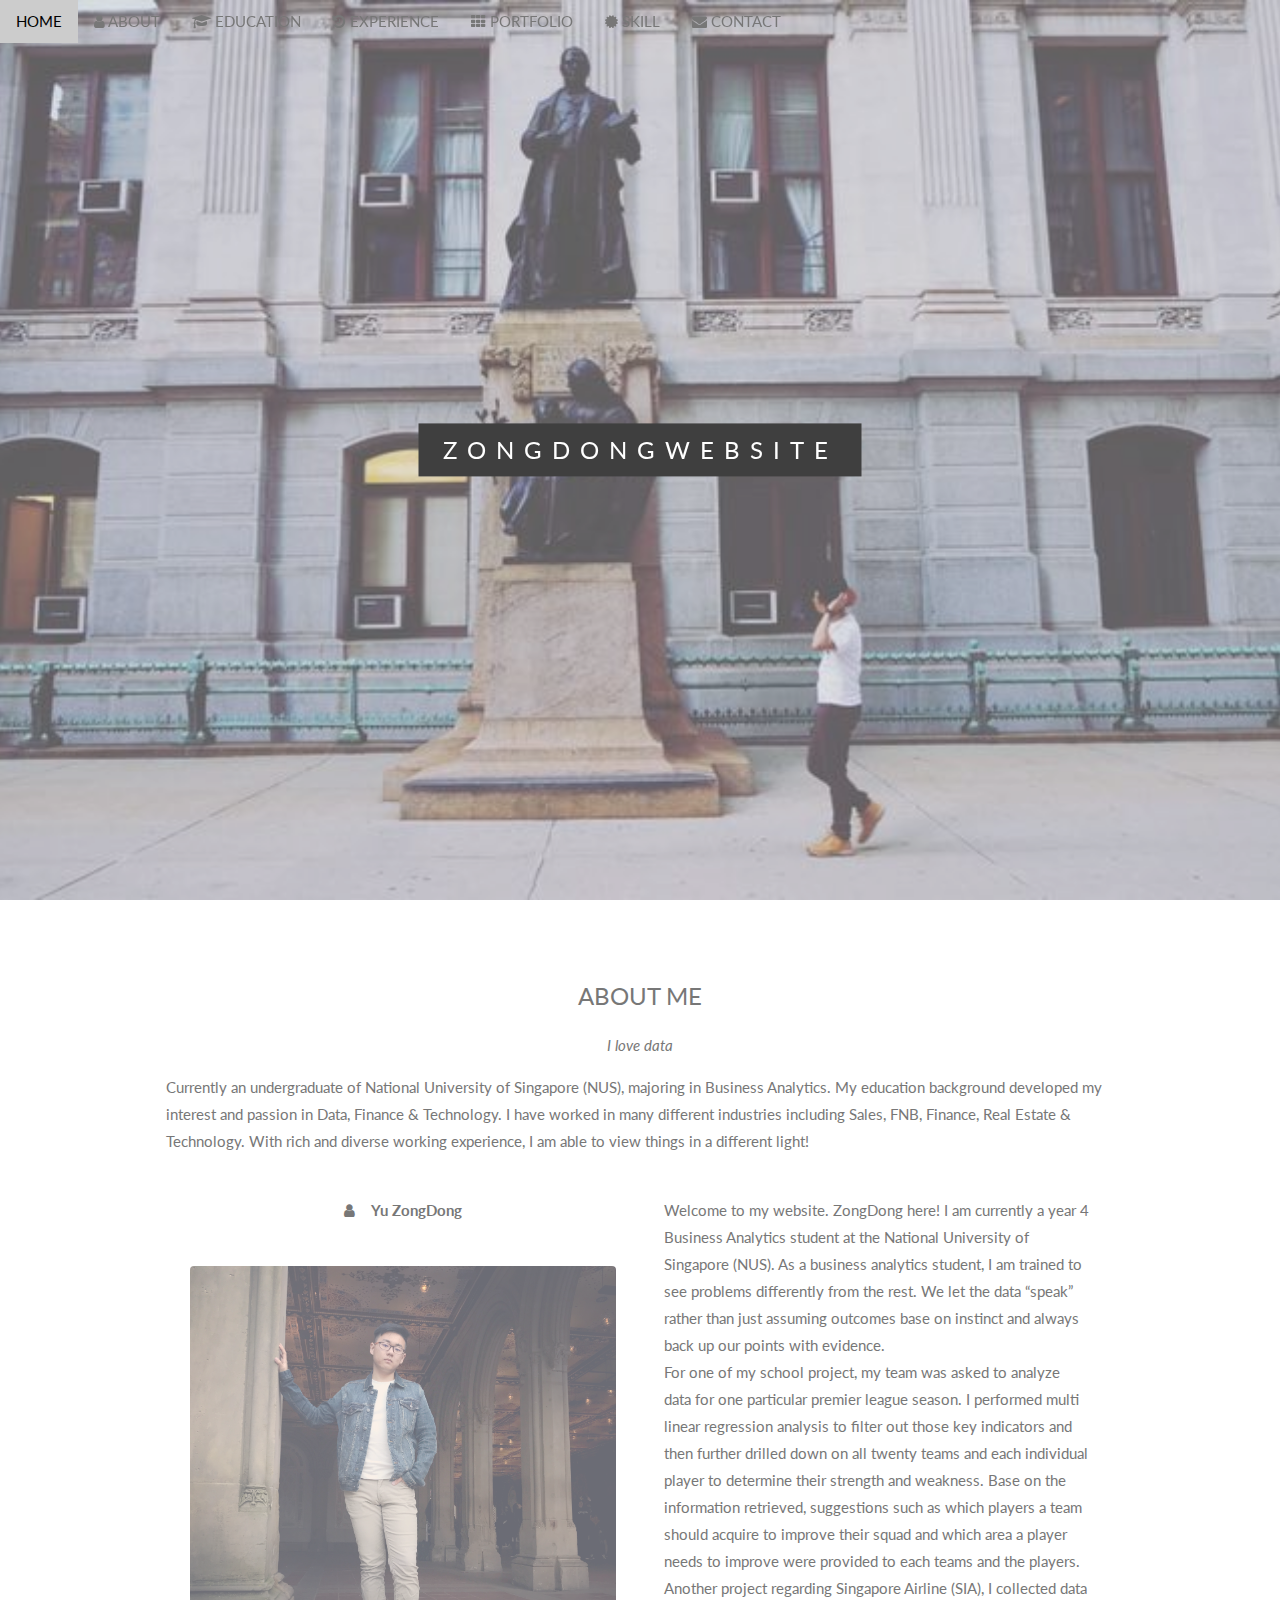
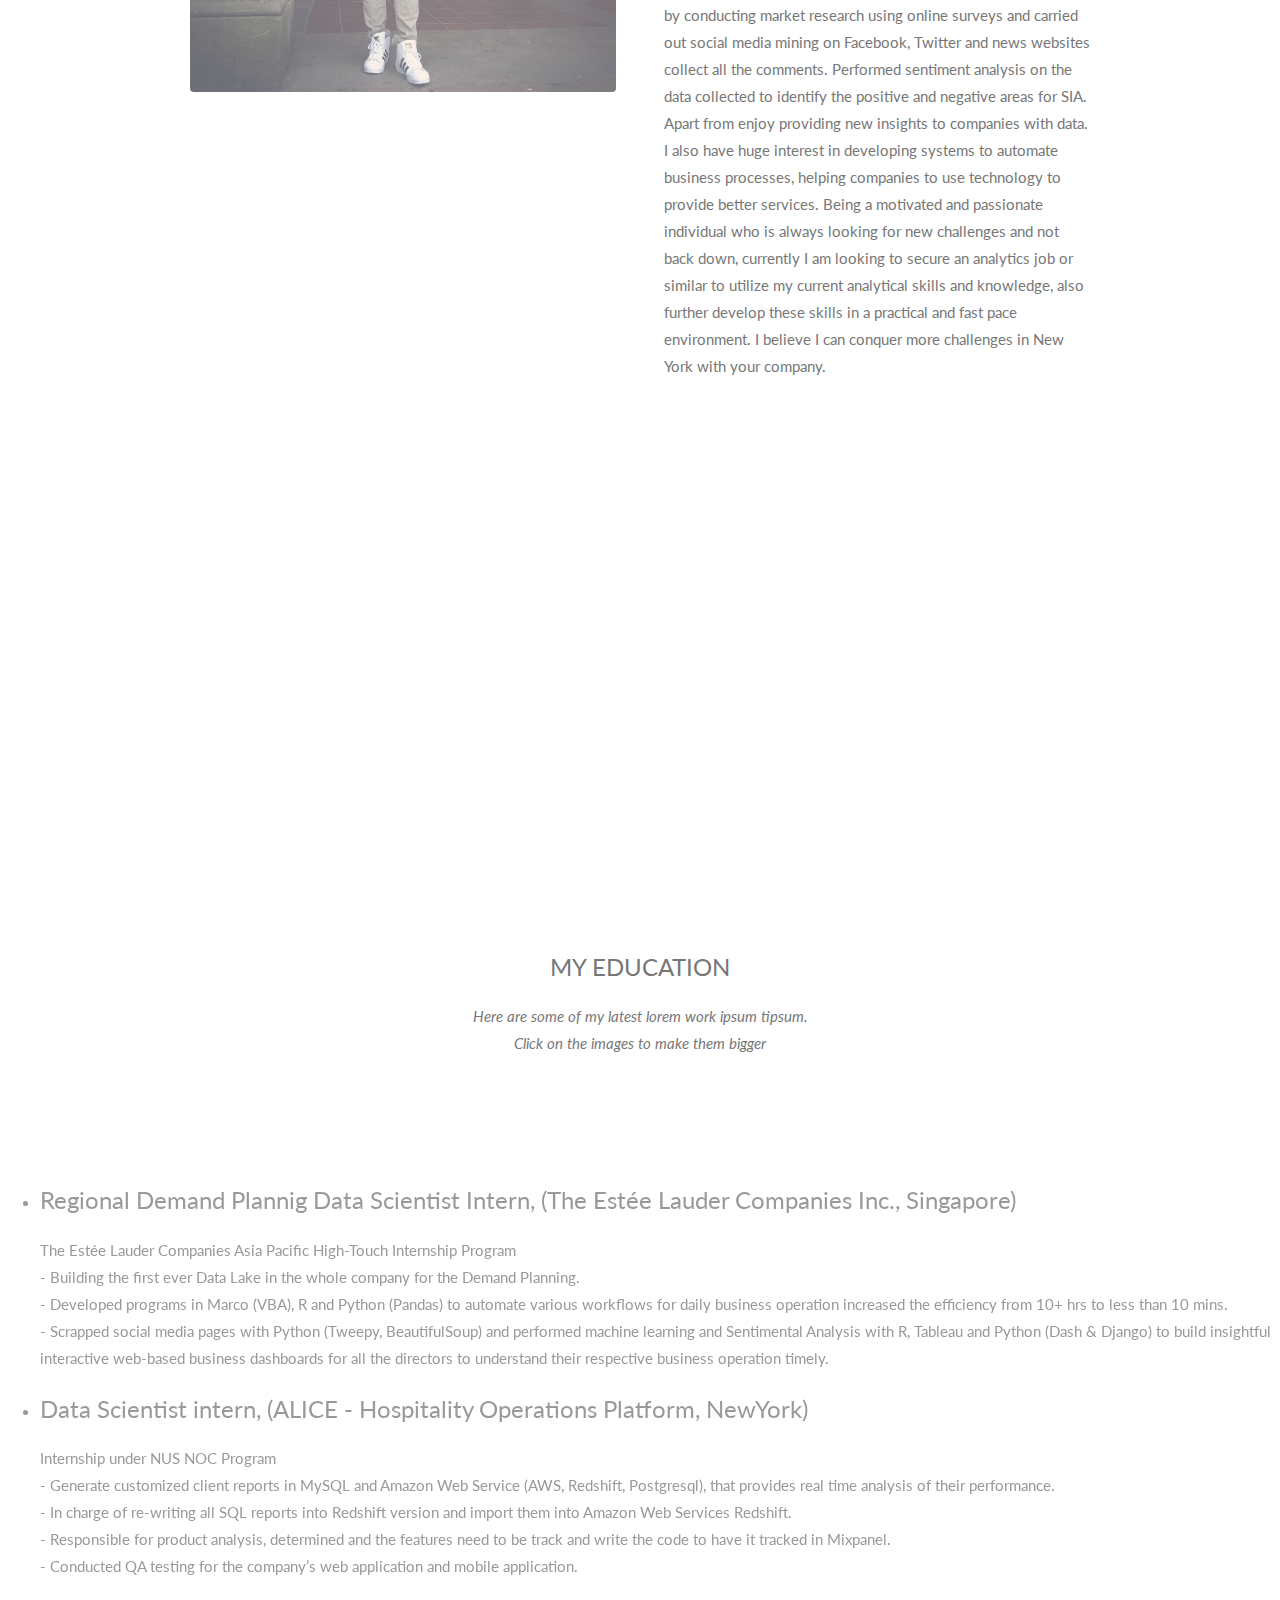
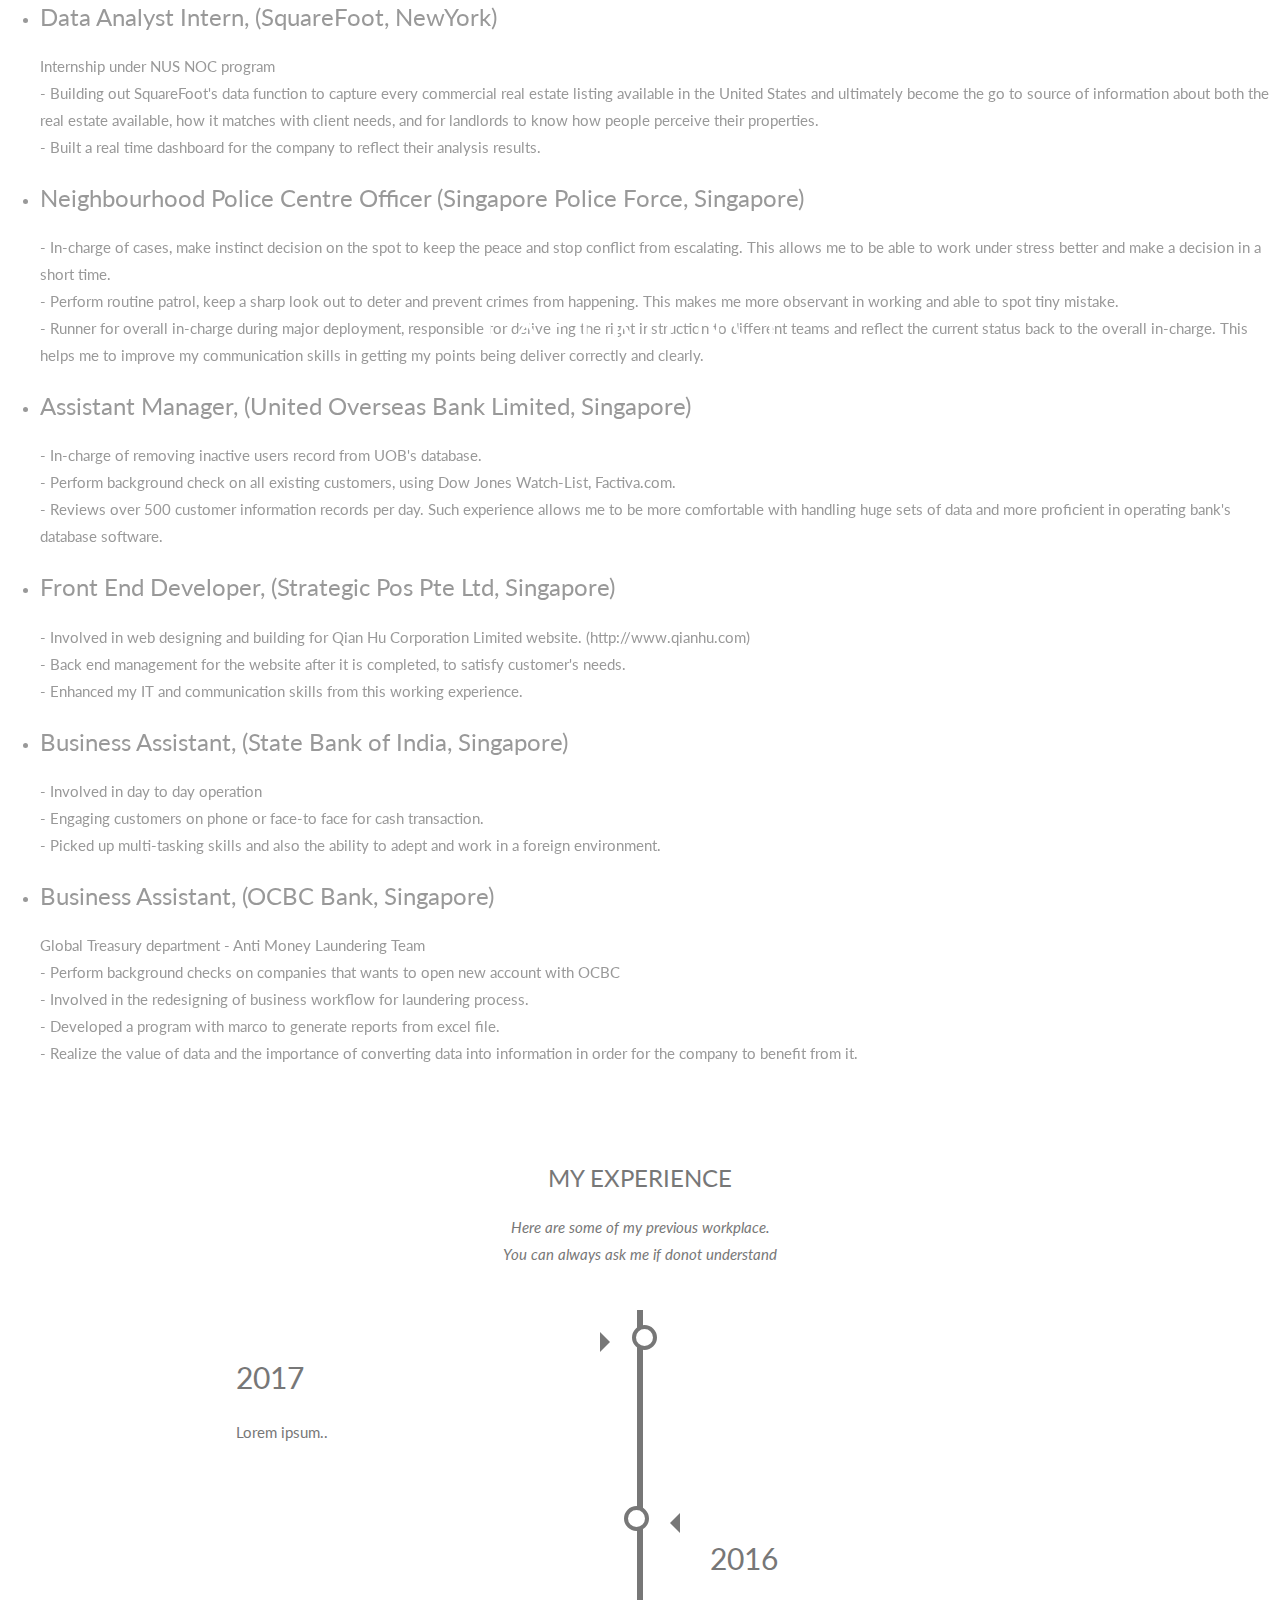
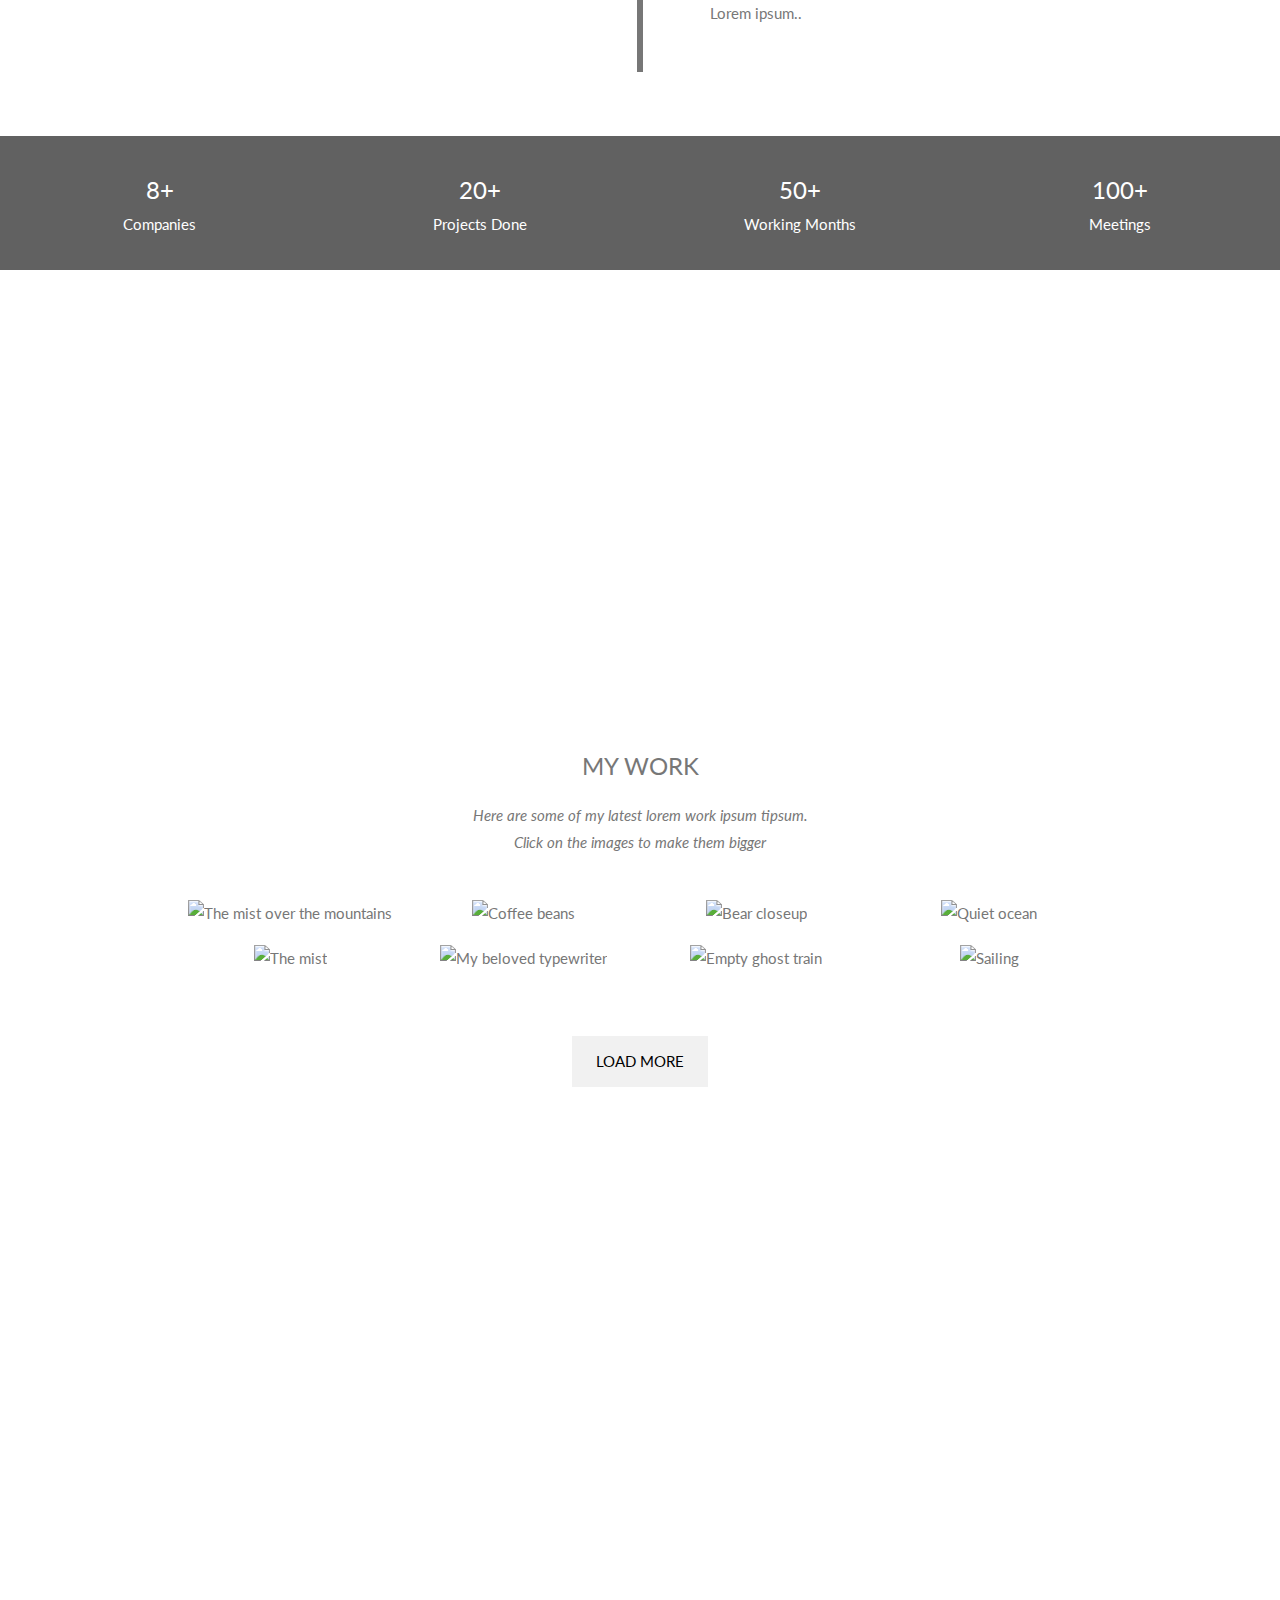
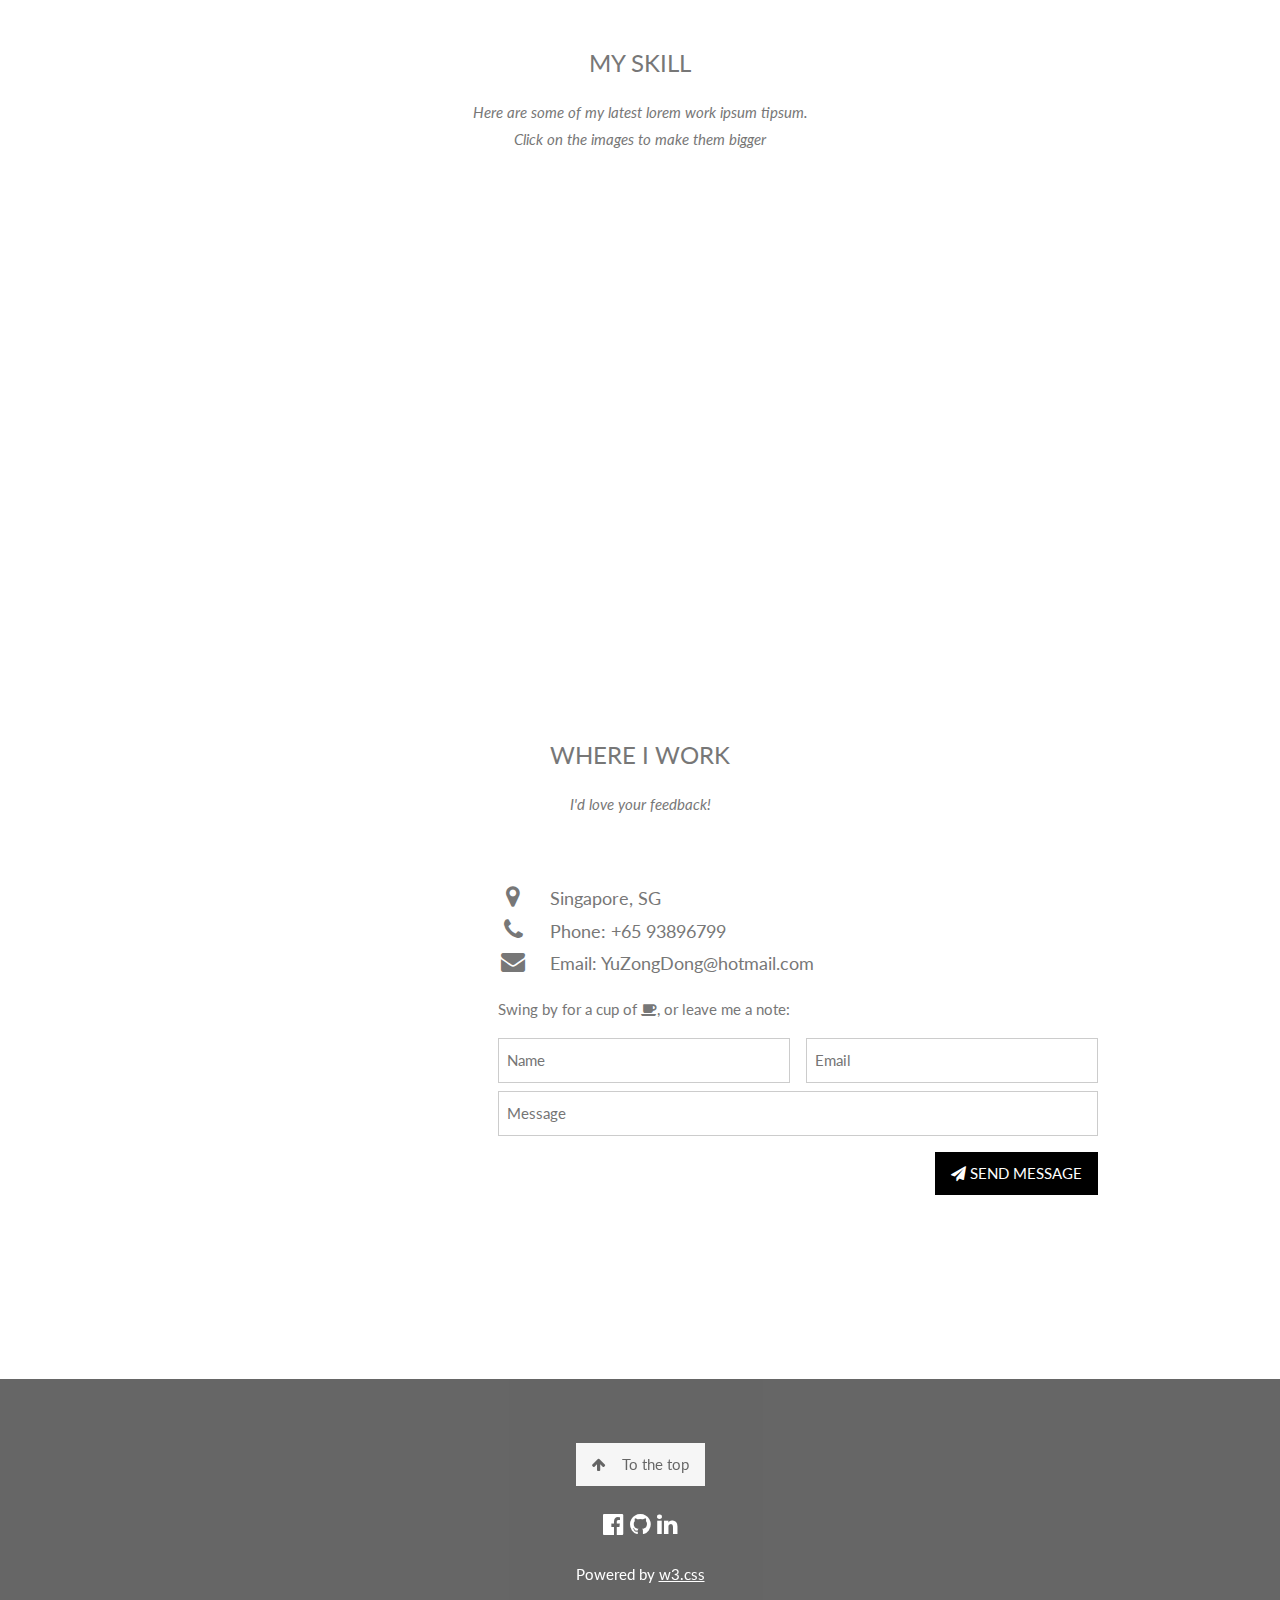
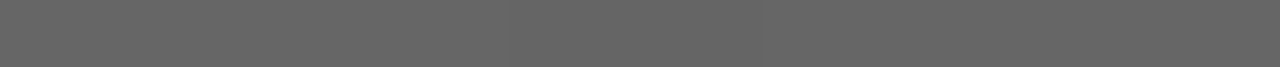
==== commit c2f77527: "Second init" ====
--- a/index.html
+++ b/index.html
@@ -83,7 +83,115 @@
 <div class="w3-content w3-container w3-padding-64" id="education">
     <h3 class="w3-center">MY EDUCATION</h3>
     <p class="w3-center"><em>Here are some of my latest lorem work ipsum tipsum.<br> Click on the images to make them bigger</em></p><br>
-    
+</div>
+
+<!-- Second Parallax Image with Portfolio Text -->
+<div class="bgimg-2 w3-display-container w3-opacity-min">
+    <div class="w3-display-middle">
+        <span class="w3-xxlarge w3-text-white w3-wide">EXPERIENCE</span>
+    </div>
+
+    <ul>
+      <li>
+          <h3>
+              Regional Demand Plannig Data Scientist Intern, (The Estée Lauder Companies Inc., Singapore)
+          </h3>
+          <p>
+              The Estée Lauder Companies Asia Pacific High-Touch Internship Program<br>
+              - Building the first ever Data Lake in the whole company for the Demand Planning. <br>
+              - Developed programs in Marco (VBA), R and Python (Pandas) to automate various workflows for daily business operation increased the efficiency from 10+ hrs to less than 10 mins. <br>
+              - Scrapped social media pages with Python (Tweepy, BeautifulSoup) and performed machine learning and Sentimental Analysis with R, Tableau and Python (Dash & Django) to build insightful interactive web-based business dashboards for all the directors to understand their respective business operation timely. <br>
+          </p>
+          </li>
+      
+      <li>
+          <h3>
+              Data Scientist intern, (ALICE - Hospitality Operations Platform, NewYork)
+          </h3>
+          <p>
+              Internship under NUS NOC Program <br>
+              - Generate customized client reports in MySQL and Amazon Web Service (AWS, Redshift, Postgresql), that provides real time analysis of their performance. <br>
+              - In charge of re-writing all SQL reports into Redshift version and import them into Amazon Web Services Redshift. <br>
+              - Responsible for product analysis, determined and the features need to be track and write the code to have it tracked in Mixpanel. <br>
+              - Conducted QA testing for the company’s web application and mobile application. <br>
+          </p>
+      </li>
+
+      <li>
+          <h3>
+              Data Analyst Intern, (SquareFoot, NewYork)
+          </h3>
+          <p>
+              Internship under NUS NOC program <br>
+              - Building out SquareFoot's data function to capture every commercial real estate listing available in the United States and ultimately become the go to source of information about both the real estate available, how it matches with client needs, and for landlords to know how people perceive their properties. <br>
+              - Built a real time dashboard for the company to reflect their analysis results. <br>
+          </p>
+      </li>
+
+      <li>
+          <h3>
+              Neighbourhood Police Centre Officer (Singapore Police Force, Singapore)
+          </h3>
+          <p>
+              - In-charge of cases, make instinct decision on the spot to keep the peace and stop conflict from escalating. This allows me to be able to work under stress better and make a decision in a short time. <br>
+              - Perform routine patrol, keep a sharp look out to deter and prevent crimes from happening. This makes me more observant in working and able to spot tiny mistake. <br>
+              - Runner for overall in-charge during major deployment, responsible for delivering the right instruction to different teams and reflect the current status back to the overall in-charge. This helps me to improve my communication skills in getting my points being deliver correctly and clearly.  <br>
+          </p>
+      </li>
+
+      <li>
+          <h3>
+              Assistant Manager, (United Overseas Bank Limited, Singapore)
+          </h3>
+          <p>
+              - In-charge of removing inactive users record from UOB's database. <br>
+              - Perform background check on all existing customers, using Dow Jones Watch-List, Factiva.com. <br>
+              - Reviews over 500 customer information records per day. Such experience allows me to be more comfortable with handling huge sets of data and more proficient in operating bank's database software. <br>
+          </p>
+      </li>
+
+      <li>
+          <h3>
+              Front End Developer, (Strategic Pos Pte Ltd, Singapore)
+          </h3>
+          <p>
+              - Involved in web designing and building for Qian Hu Corporation Limited website.  (http://www.qianhu.com) <br>
+              - Back end management for the website after it is completed, to satisfy customer's needs.  <br>
+              - Enhanced my IT and communication skills from this working experience. <br>
+          </p>
+      </li>
+
+      <li>
+          <h3>
+              Business Assistant, (State Bank of India, Singapore)
+          </h3>
+          <p>
+              - Involved in day to day operation <br>
+              - Engaging customers on phone or face-to face for cash transaction. <br>
+              - Picked up multi-tasking skills and also the ability to adept and work in a foreign environment. <br>
+          </p>
+      </li>
+
+      <li>
+          <h3>
+              Business Assistant, (OCBC Bank, Singapore)
+          </h3>
+          <p>
+              Global Treasury department - Anti Money Laundering Team <br>
+              - Perform background checks on companies that wants to open new account with OCBC <br>
+              - Involved in the redesigning of business workflow for laundering process. <br>
+              - Developed a program with marco to generate reports from excel file. <br>
+              - Realize the value of data and the importance of converting data into information in order for the company to benefit from it. <br>
+          </p>
+      </li>
+  </ul>
+
+</div>
+
+<div class="w3-content w3-container w3-padding-64" id="experience">
+    <h3 class="w3-center">MY EXPERIENCE</h3>
+    <p class="w3-center"><em>Here are some of my previous workplace.<br> You can always ask me if donot understand</em></p><br>
+
     <div class="timeline">
       <div class="container left">
         <div class="content">
@@ -98,114 +206,8 @@
         </div>
       </div>
     </div>
-</div>
-
-<!-- Second Parallax Image with Portfolio Text -->
-<div class="bgimg-2 w3-display-container w3-opacity-min">
-    <div class="w3-display-middle">
-        <span class="w3-xxlarge w3-text-white w3-wide">EXPERIENCE</span>
-    </div>
-</div>
-
-<div class="w3-content w3-container w3-padding-64" id="experience">
-    <h3 class="w3-center">MY EXPERIENCE</h3>
-    <p class="w3-center"><em>Here are some of my previous workplace.<br> You can always ask me if donot understand</em></p><br>
-    <ul>
-        <li>
-            <h3>
-                Regional Demand Plannig Data Scientist Intern, (The Estée Lauder Companies Inc., Singapore)
-            </h3>
-            <p>
-                The Estée Lauder Companies Asia Pacific High-Touch Internship Program<br>
-                - Building the first ever Data Lake in the whole company for the Demand Planning. <br>
-                - Developed programs in Marco (VBA), R and Python (Pandas) to automate various workflows for daily business operation increased the efficiency from 10+ hrs to less than 10 mins. <br>
-                - Scrapped social media pages with Python (Tweepy, BeautifulSoup) and performed machine learning and Sentimental Analysis with R, Tableau and Python (Dash & Django) to build insightful interactive web-based business dashboards for all the directors to understand their respective business operation timely. <br>
-            </p>
-            </li>
-        
-        <li>
-            <h3>
-                Data Scientist intern, (ALICE - Hospitality Operations Platform, NewYork)
-            </h3>
-            <p>
-                Internship under NUS NOC Program <br>
-                - Generate customized client reports in MySQL and Amazon Web Service (AWS, Redshift, Postgresql), that provides real time analysis of their performance. <br>
-                - In charge of re-writing all SQL reports into Redshift version and import them into Amazon Web Services Redshift. <br>
-                - Responsible for product analysis, determined and the features need to be track and write the code to have it tracked in Mixpanel. <br>
-                - Conducted QA testing for the company’s web application and mobile application. <br>
-            </p>
-        </li>
-
-        <li>
-            <h3>
-                Data Analyst Intern, (SquareFoot, NewYork)
-            </h3>
-            <p>
-                Internship under NUS NOC program <br>
-                - Building out SquareFoot's data function to capture every commercial real estate listing available in the United States and ultimately become the go to source of information about both the real estate available, how it matches with client needs, and for landlords to know how people perceive their properties. <br>
-                - Built a real time dashboard for the company to reflect their analysis results. <br>
-            </p>
-        </li>
-
-        <li>
-            <h3>
-                Neighbourhood Police Centre Officer (Singapore Police Force, Singapore)
-            </h3>
-            <p>
-                - In-charge of cases, make instinct decision on the spot to keep the peace and stop conflict from escalating. This allows me to be able to work under stress better and make a decision in a short time. <br>
-                - Perform routine patrol, keep a sharp look out to deter and prevent crimes from happening. This makes me more observant in working and able to spot tiny mistake. <br>
-                - Runner for overall in-charge during major deployment, responsible for delivering the right instruction to different teams and reflect the current status back to the overall in-charge. This helps me to improve my communication skills in getting my points being deliver correctly and clearly.  <br>
-            </p>
-        </li>
-
-        <li>
-            <h3>
-                Assistant Manager, (United Overseas Bank Limited, Singapore)
-            </h3>
-            <p>
-                - In-charge of removing inactive users record from UOB's database. <br>
-                - Perform background check on all existing customers, using Dow Jones Watch-List, Factiva.com. <br>
-                - Reviews over 500 customer information records per day. Such experience allows me to be more comfortable with handling huge sets of data and more proficient in operating bank's database software. <br>
-            </p>
-        </li>
-
-        <li>
-            <h3>
-                Front End Developer, (Strategic Pos Pte Ltd, Singapore)
-            </h3>
-            <p>
-                - Involved in web designing and building for Qian Hu Corporation Limited website.  (http://www.qianhu.com) <br>
-                - Back end management for the website after it is completed, to satisfy customer's needs.  <br>
-                - Enhanced my IT and communication skills from this working experience. <br>
-            </p>
-        </li>
-
-        <li>
-            <h3>
-                Business Assistant, (State Bank of India, Singapore)
-            </h3>
-            <p>
-                - Involved in day to day operation <br>
-                - Engaging customers on phone or face-to face for cash transaction. <br>
-                - Picked up multi-tasking skills and also the ability to adept and work in a foreign environment. <br>
-            </p>
-        </li>
-
-        <li>
-            <h3>
-                Business Assistant, (OCBC Bank, Singapore)
-            </h3>
-            <p>
-                Global Treasury department - Anti Money Laundering Team <br>
-                - Perform background checks on companies that wants to open new account with OCBC <br>
-                - Involved in the redesigning of business workflow for laundering process. <br>
-                - Developed a program with marco to generate reports from excel file. <br>
-                - Realize the value of data and the importance of converting data into information in order for the company to benefit from it. <br>
-            </p>
-        </li>
-    </ul>
-</div>
-
+
+</div>
 
 <div class="w3-row w3-center w3-dark-grey w3-padding-16">
   <div class="w3-quarter w3-section">
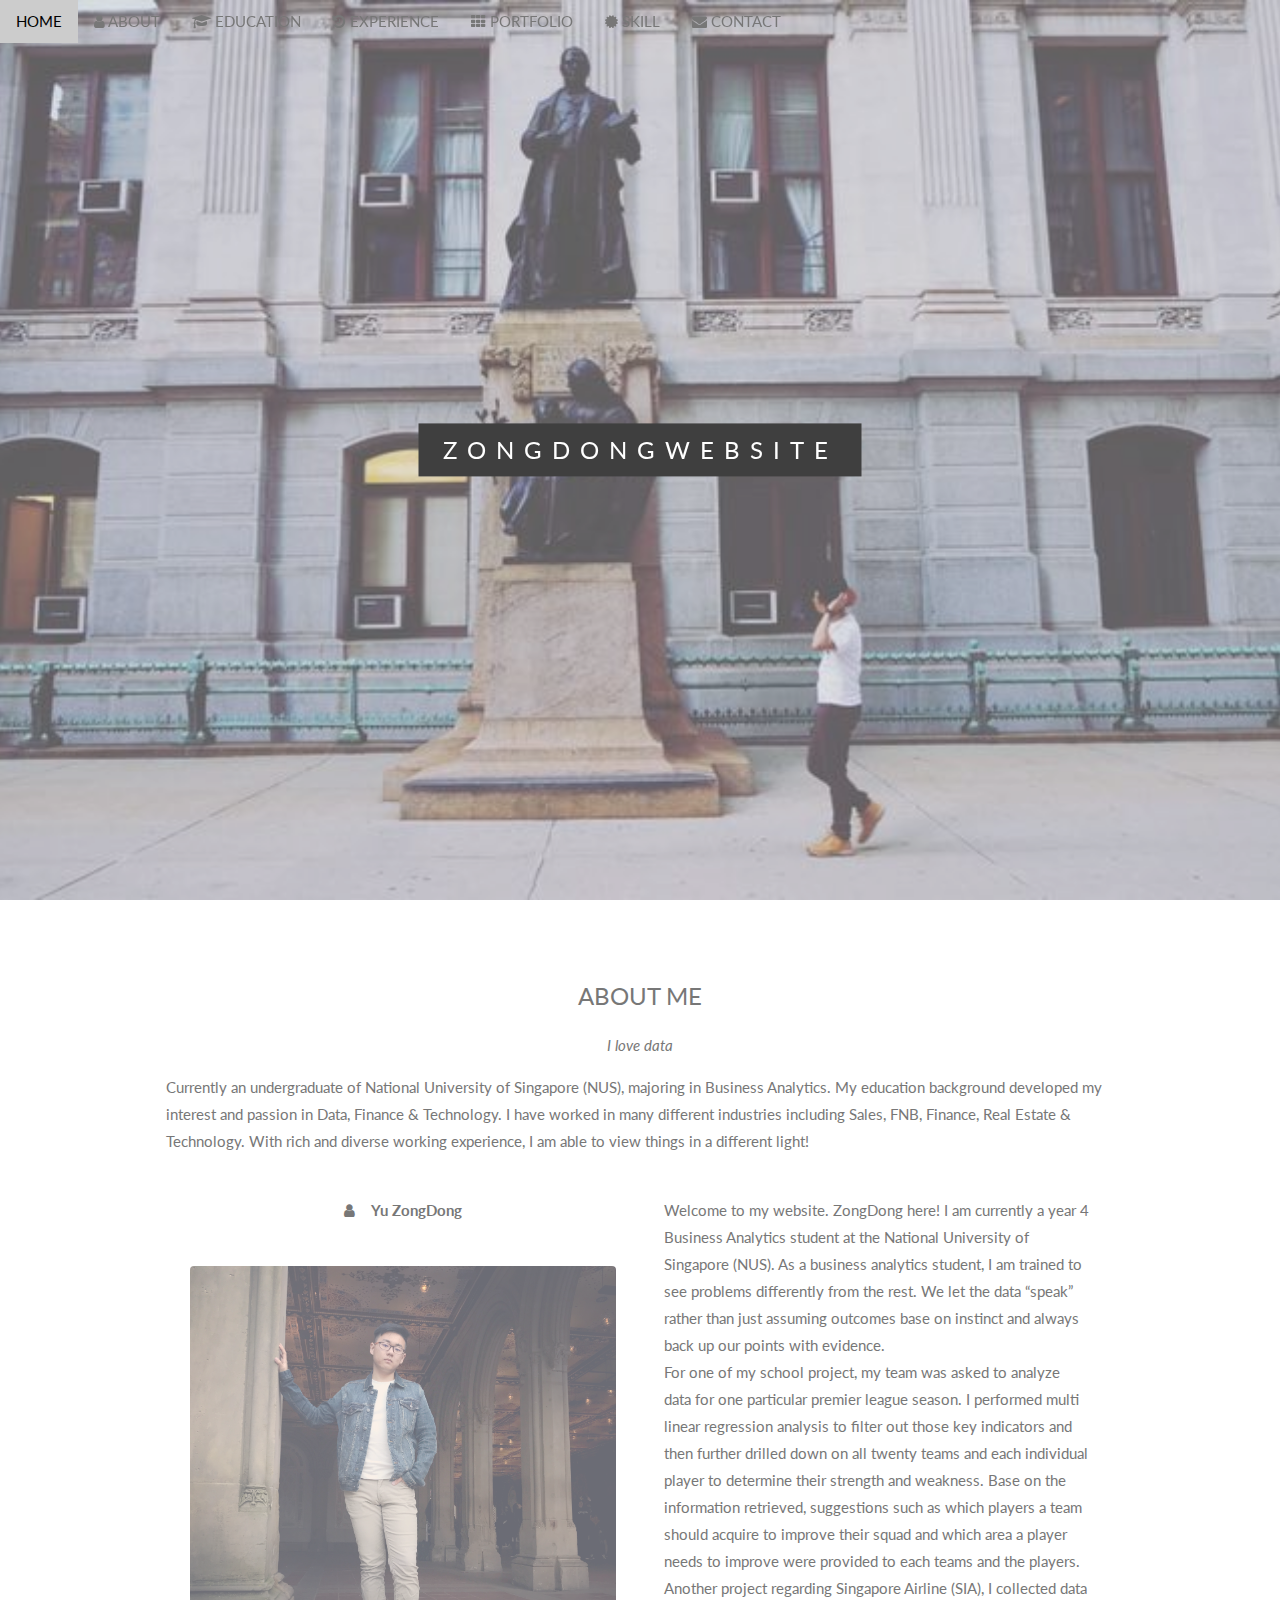
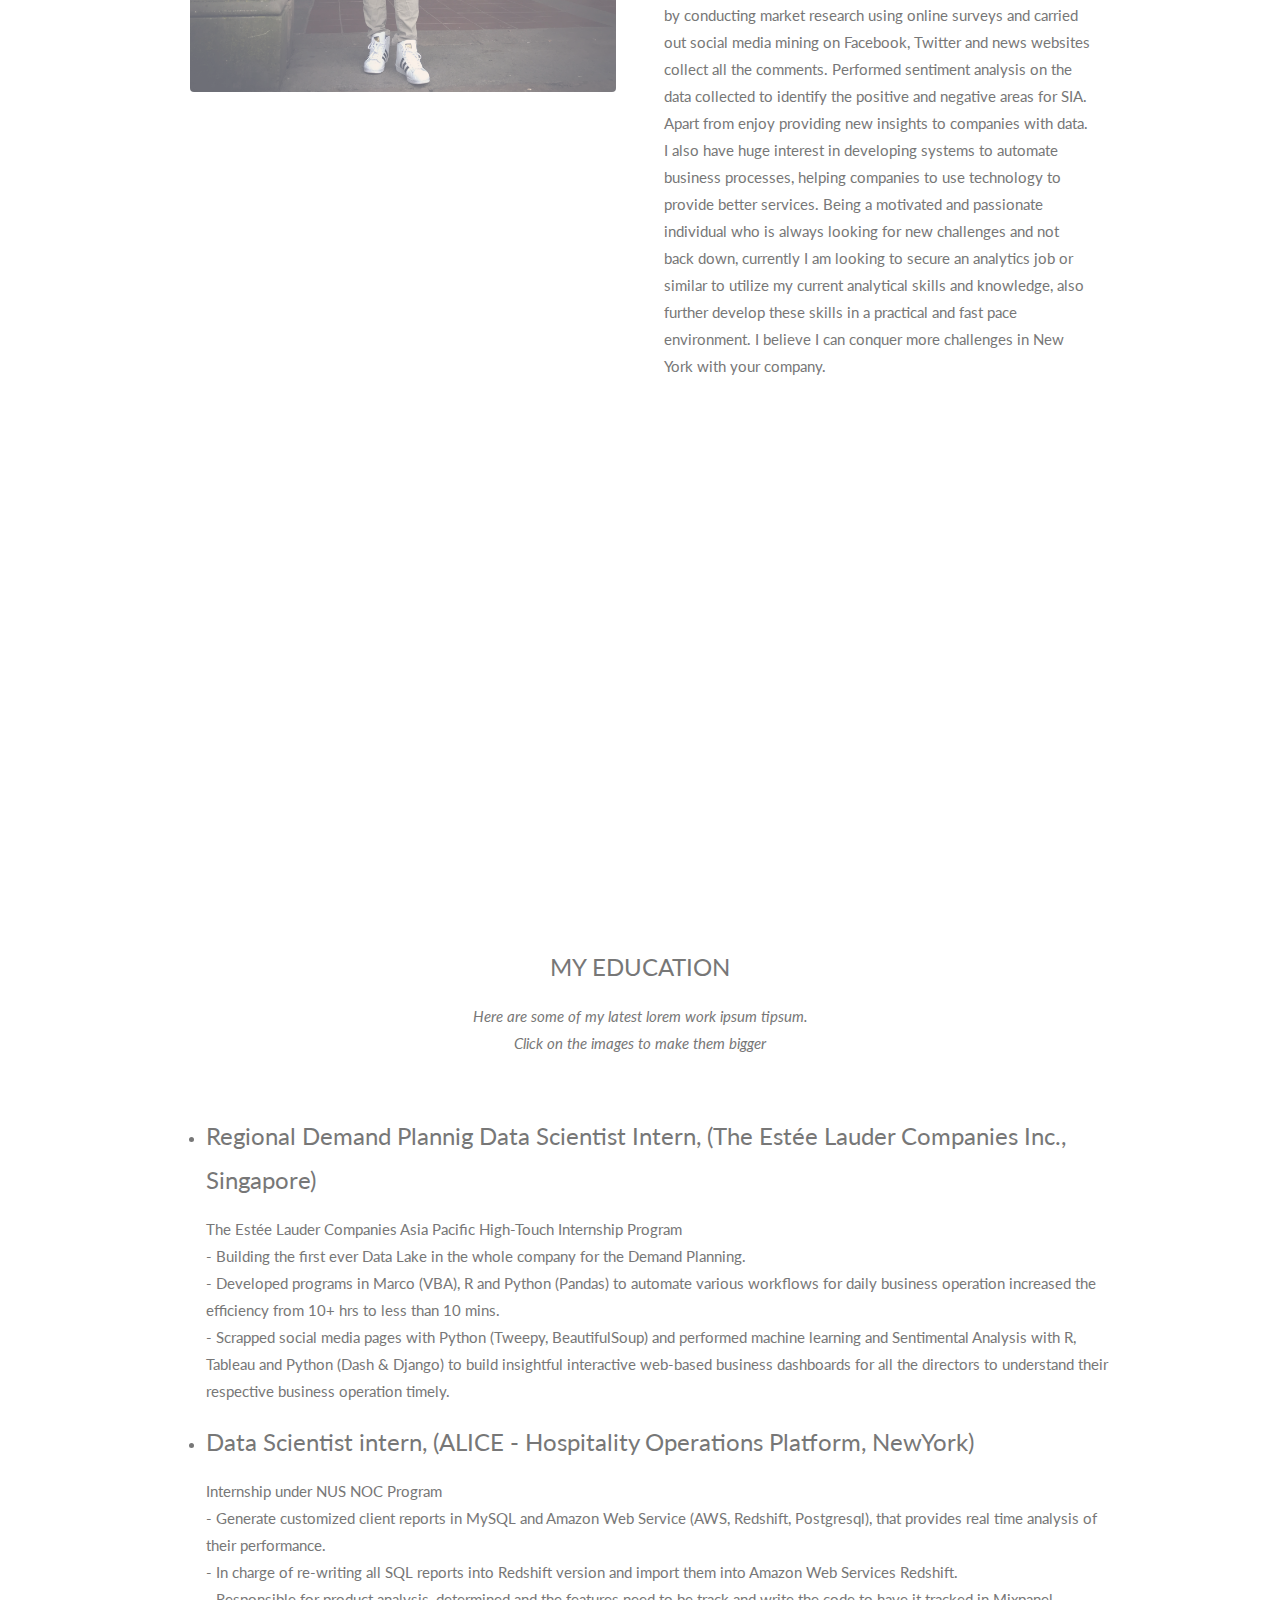
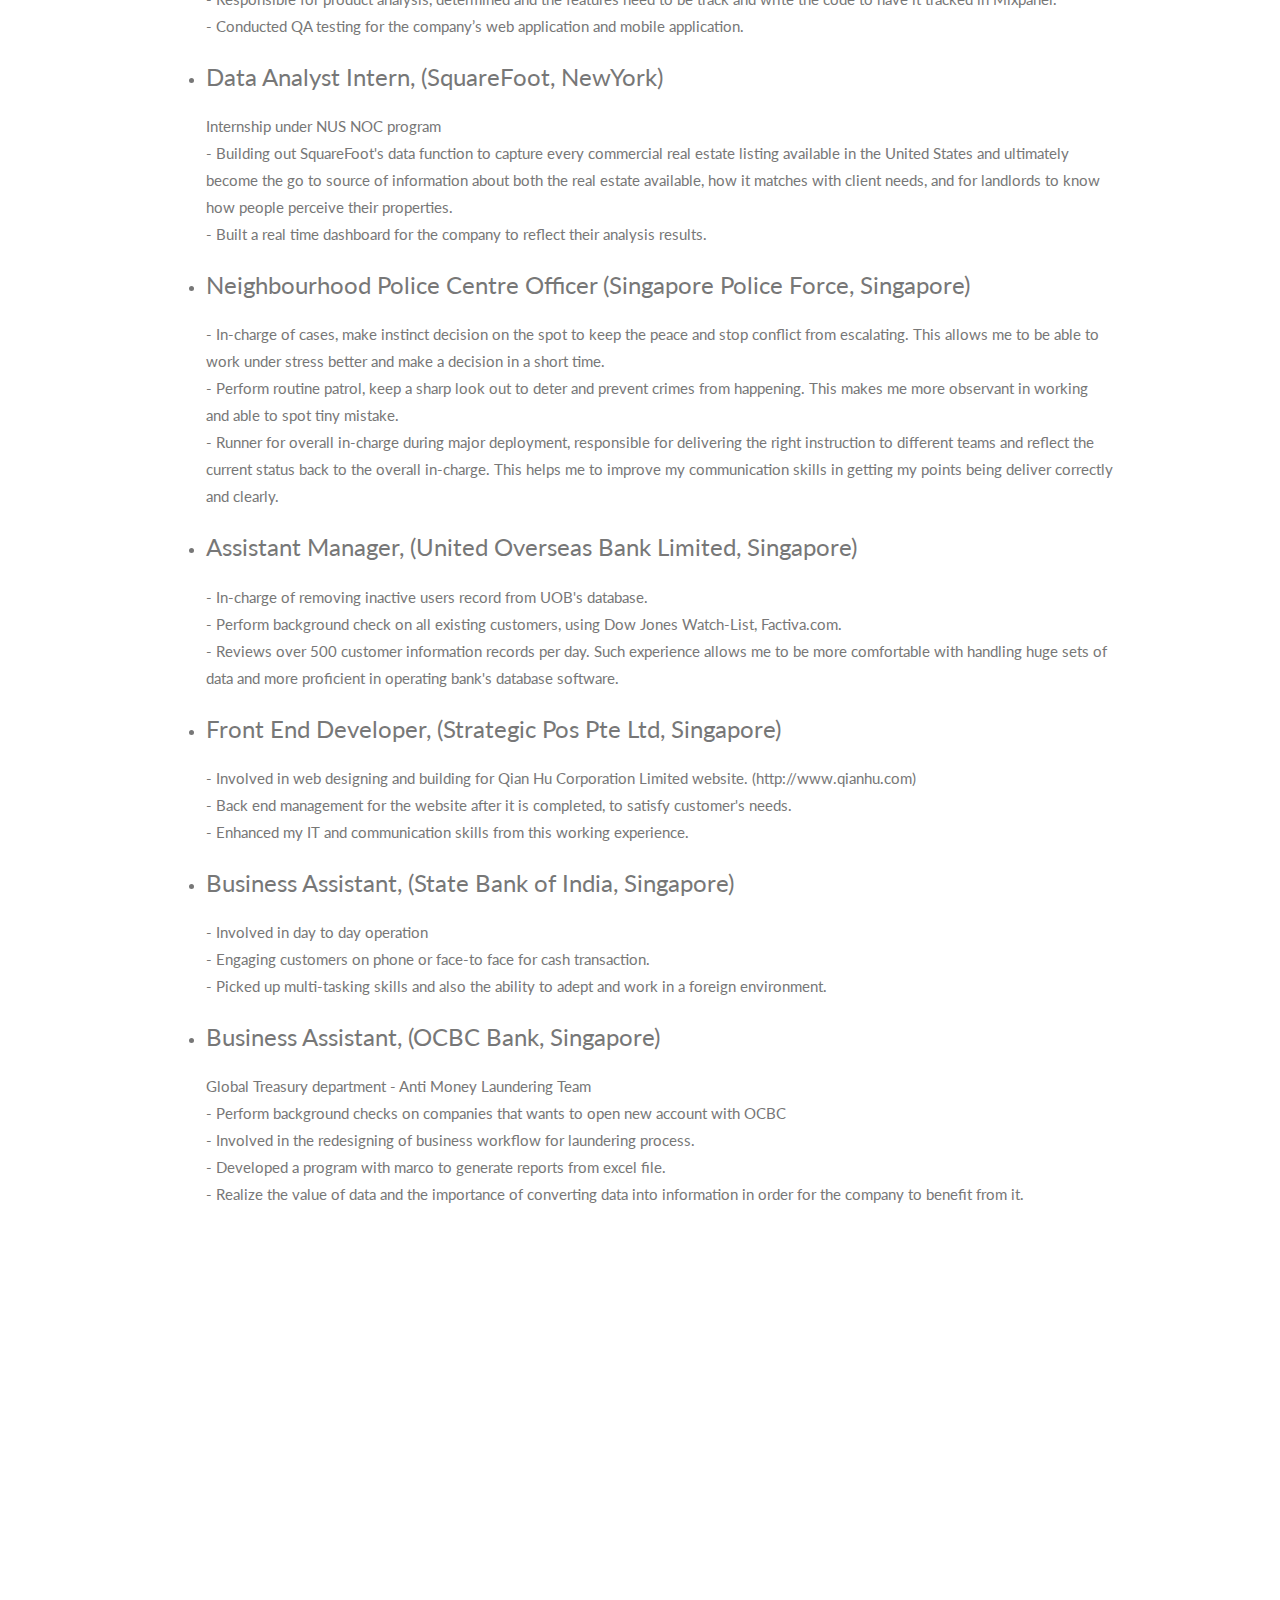
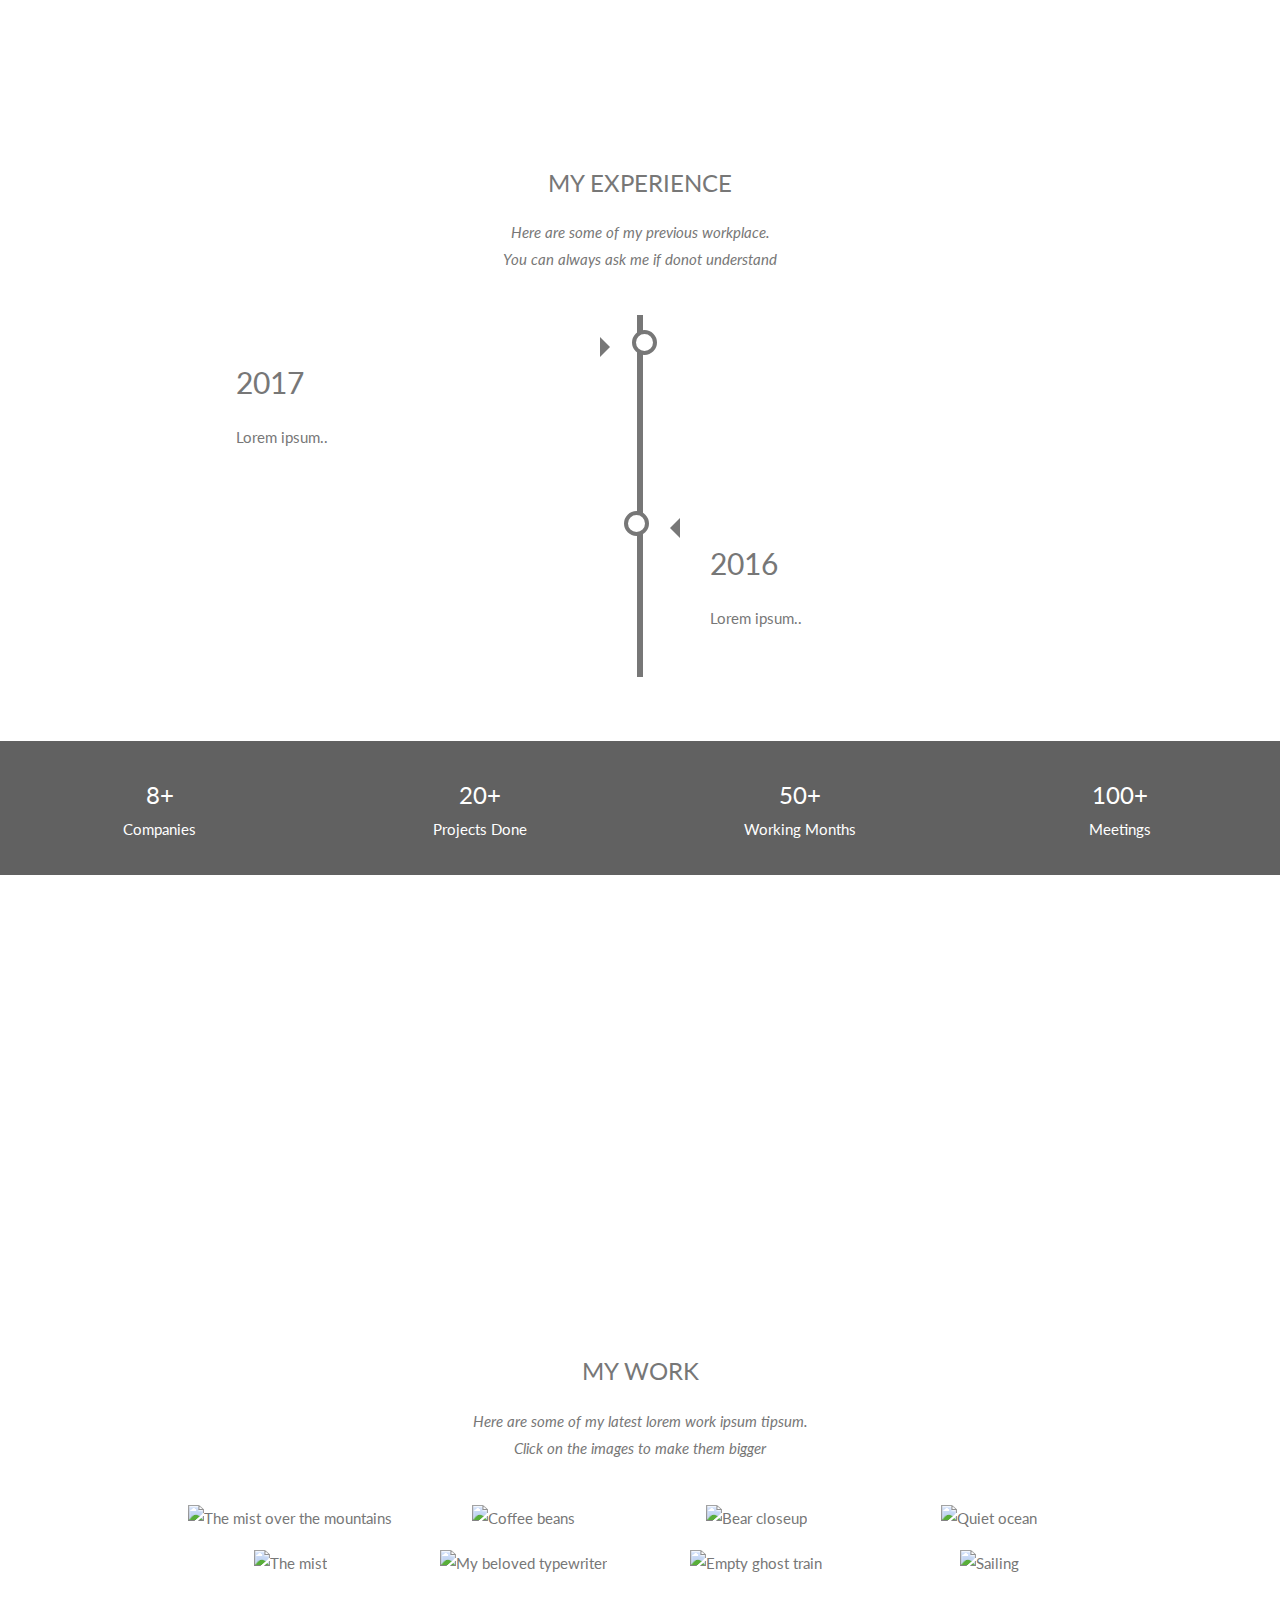
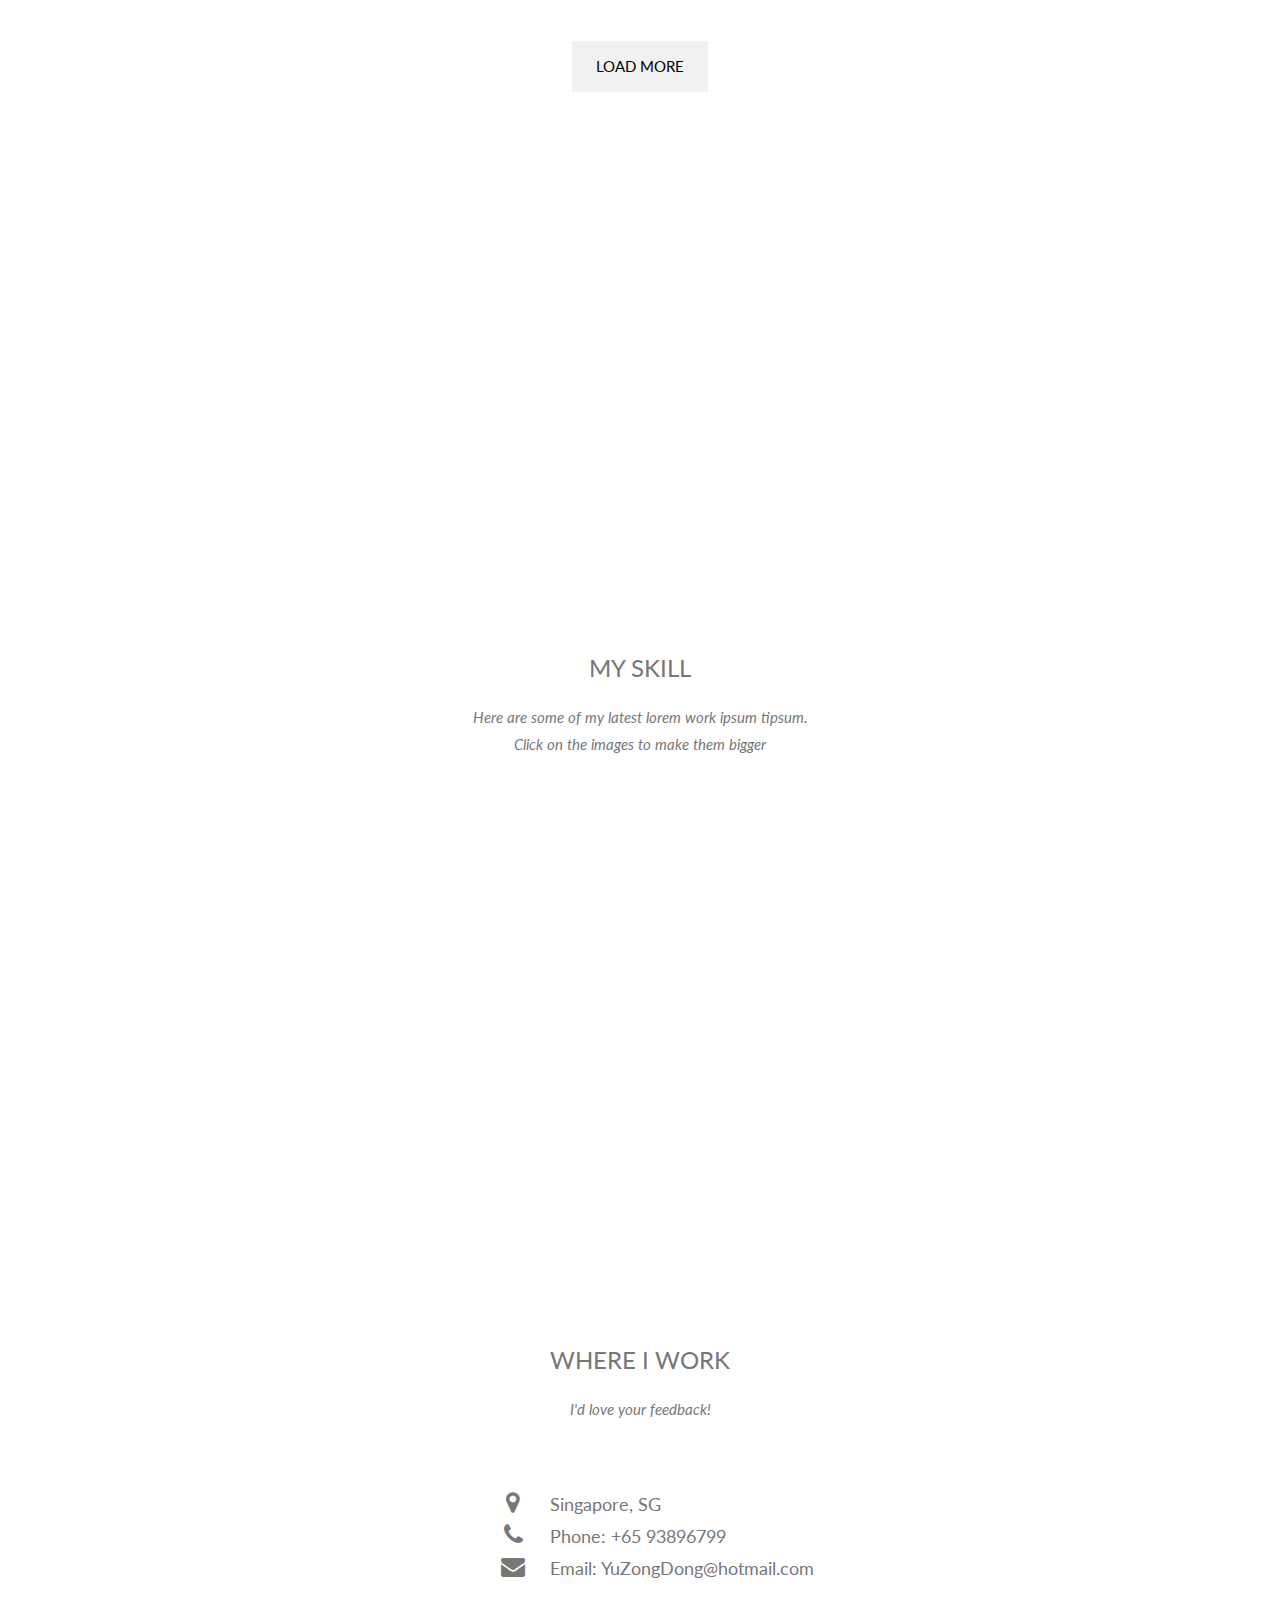
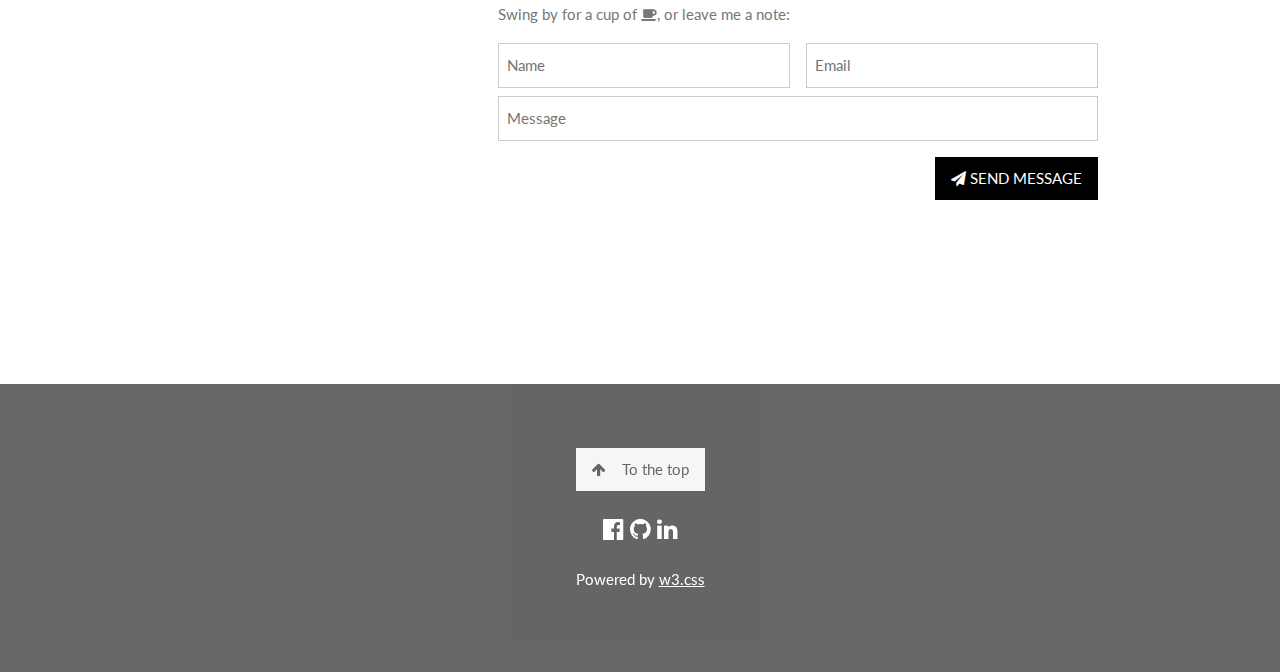
==== commit bf55d263: "Third Insert" ====
--- a/index.html
+++ b/index.html
@@ -83,13 +83,6 @@
 <div class="w3-content w3-container w3-padding-64" id="education">
     <h3 class="w3-center">MY EDUCATION</h3>
     <p class="w3-center"><em>Here are some of my latest lorem work ipsum tipsum.<br> Click on the images to make them bigger</em></p><br>
-</div>
-
-<!-- Second Parallax Image with Portfolio Text -->
-<div class="bgimg-2 w3-display-container w3-opacity-min">
-    <div class="w3-display-middle">
-        <span class="w3-xxlarge w3-text-white w3-wide">EXPERIENCE</span>
-    </div>
 
     <ul>
       <li>
@@ -186,6 +179,13 @@
       </li>
   </ul>
 
+  </div>
+
+<!-- Second Parallax Image with Portfolio Text -->
+<div class="bgimg-2 w3-display-container w3-opacity-min">
+    <div class="w3-display-middle">
+        <span class="w3-xxlarge w3-text-white w3-wide">EXPERIENCE</span>
+    </div>
 </div>
 
 <div class="w3-content w3-container w3-padding-64" id="experience">
